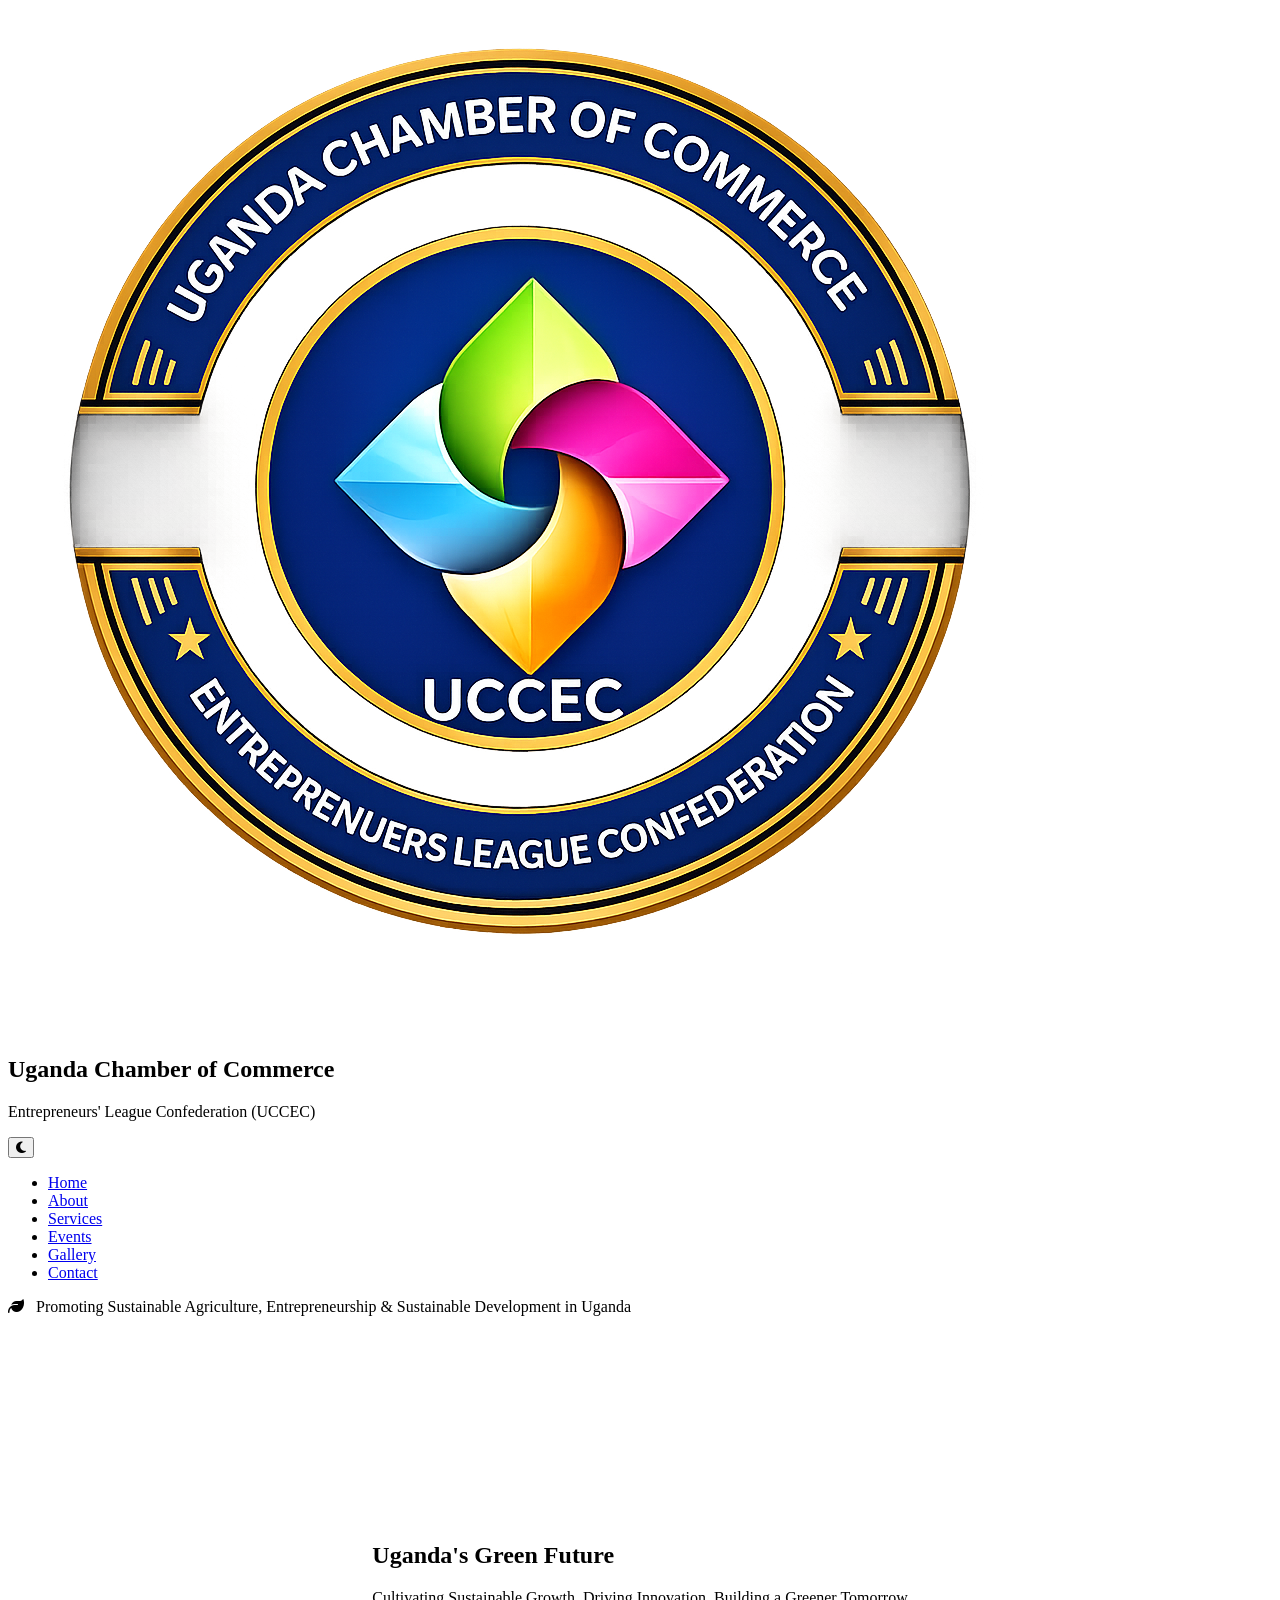
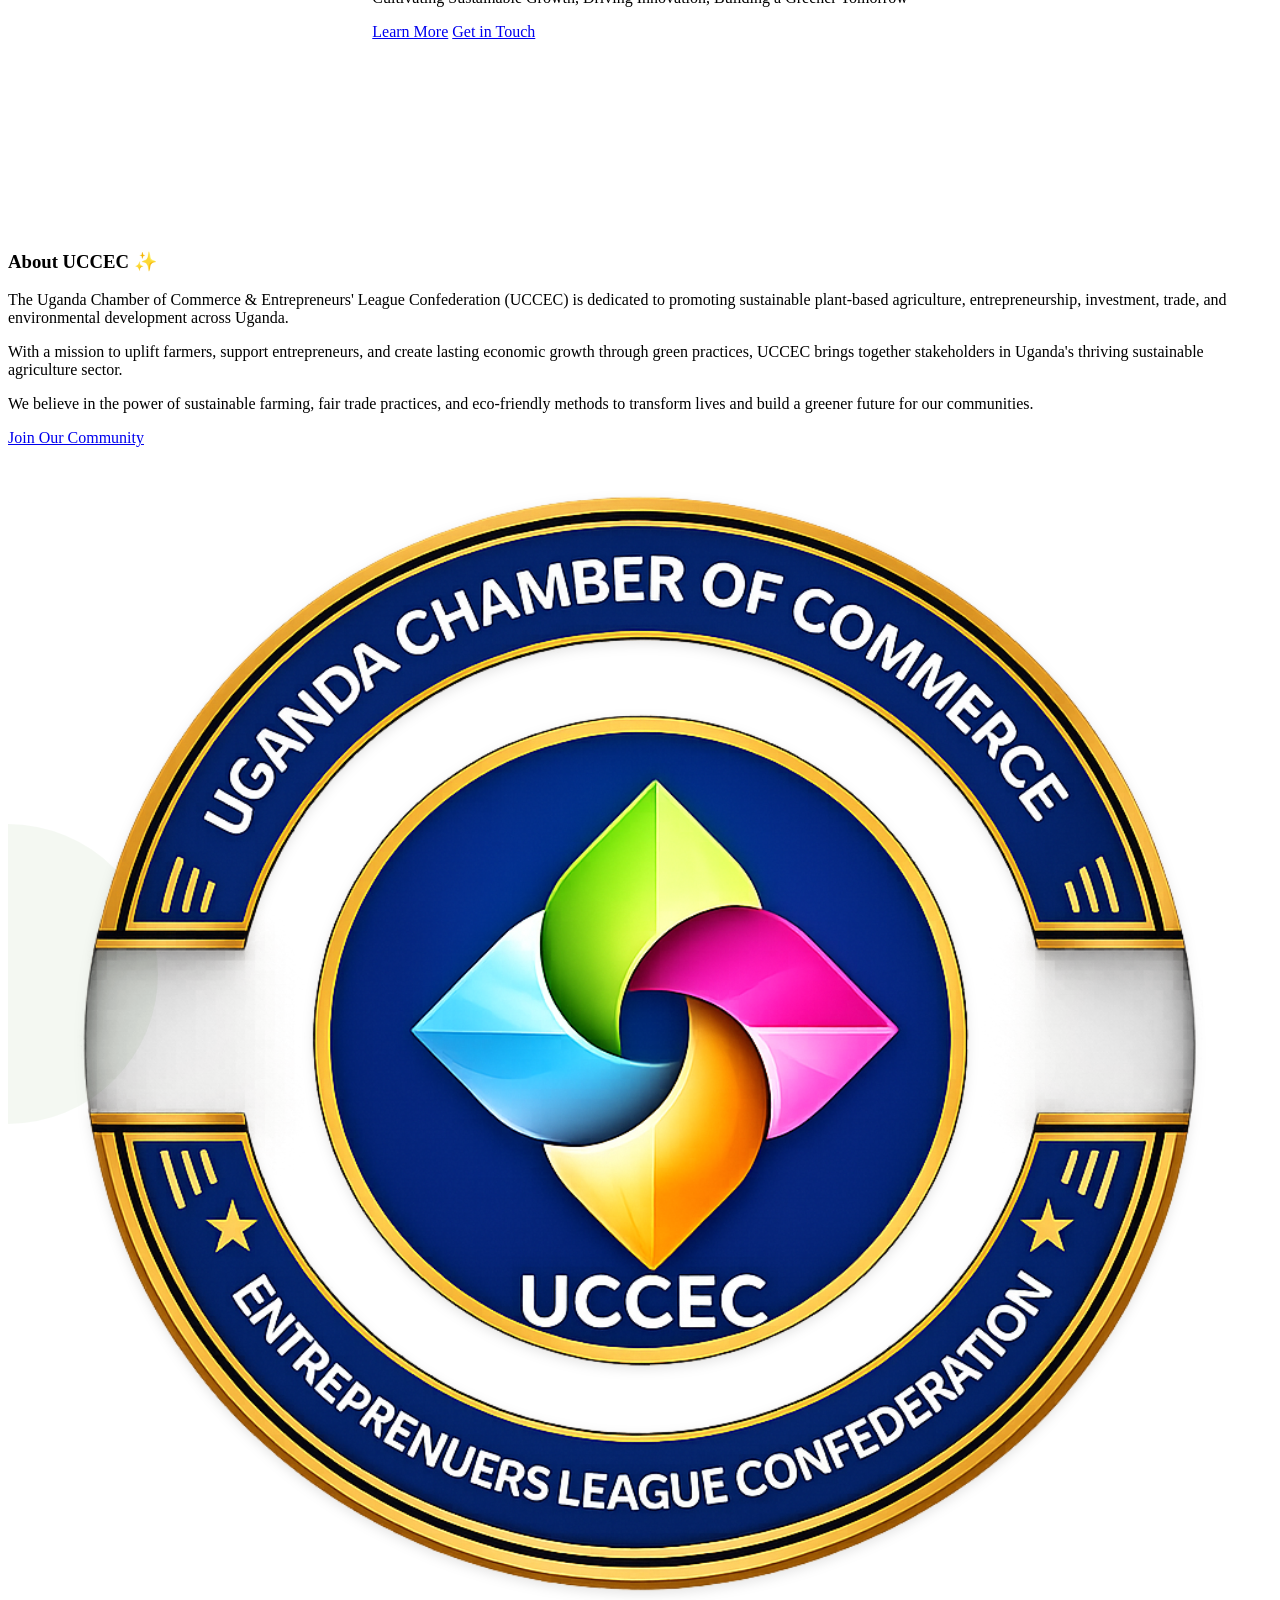
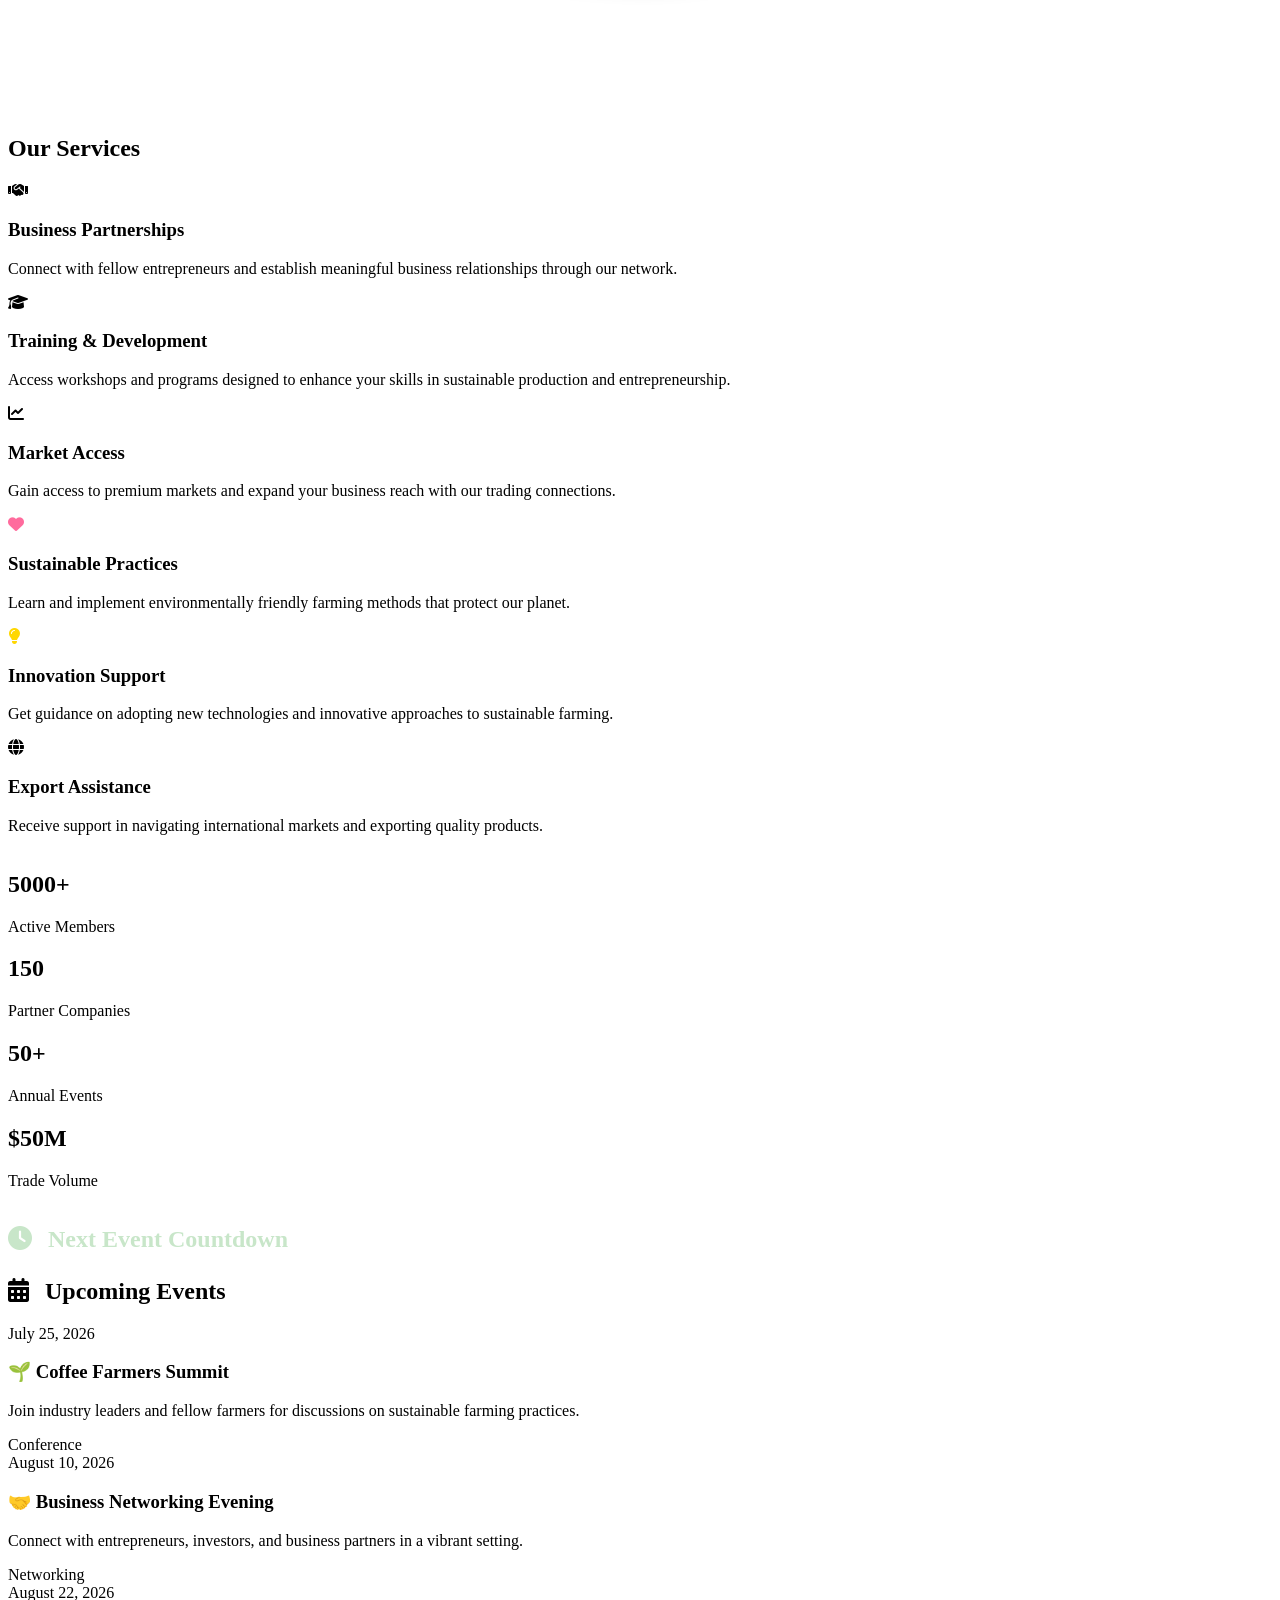
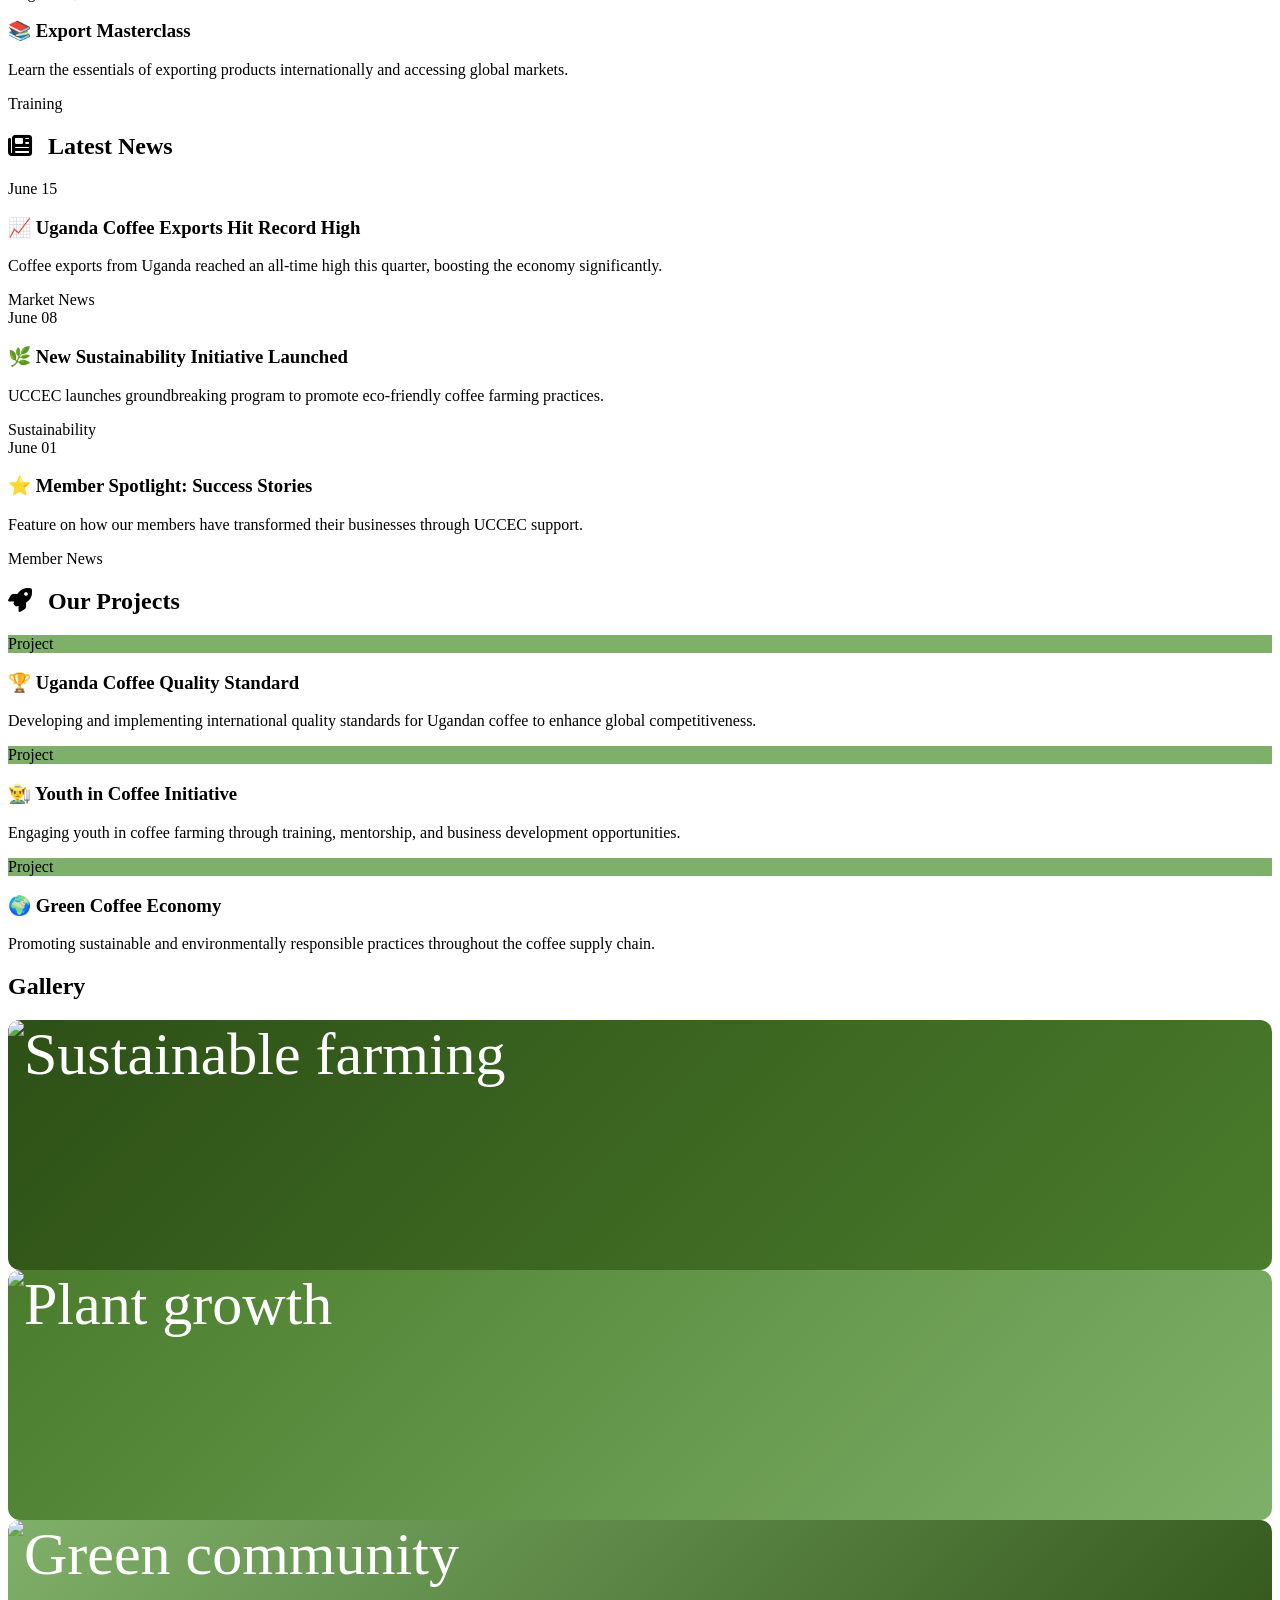
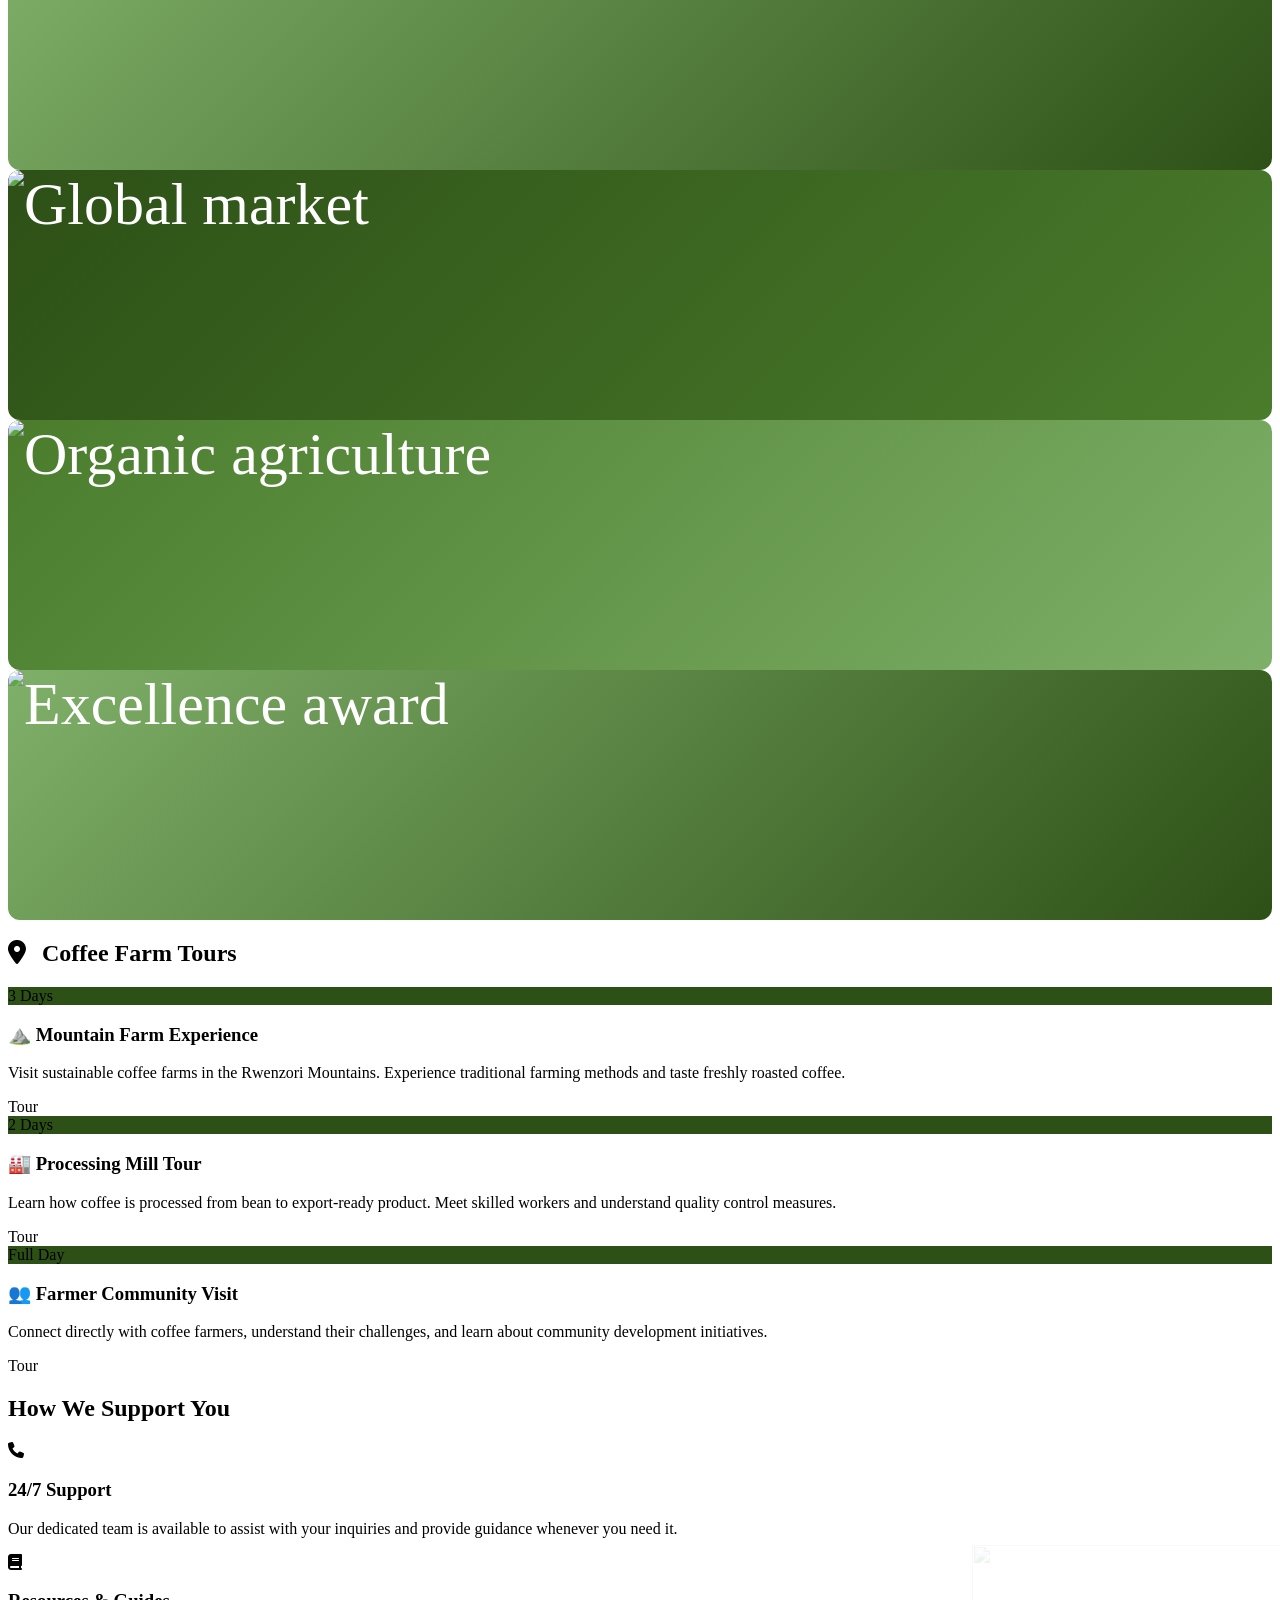
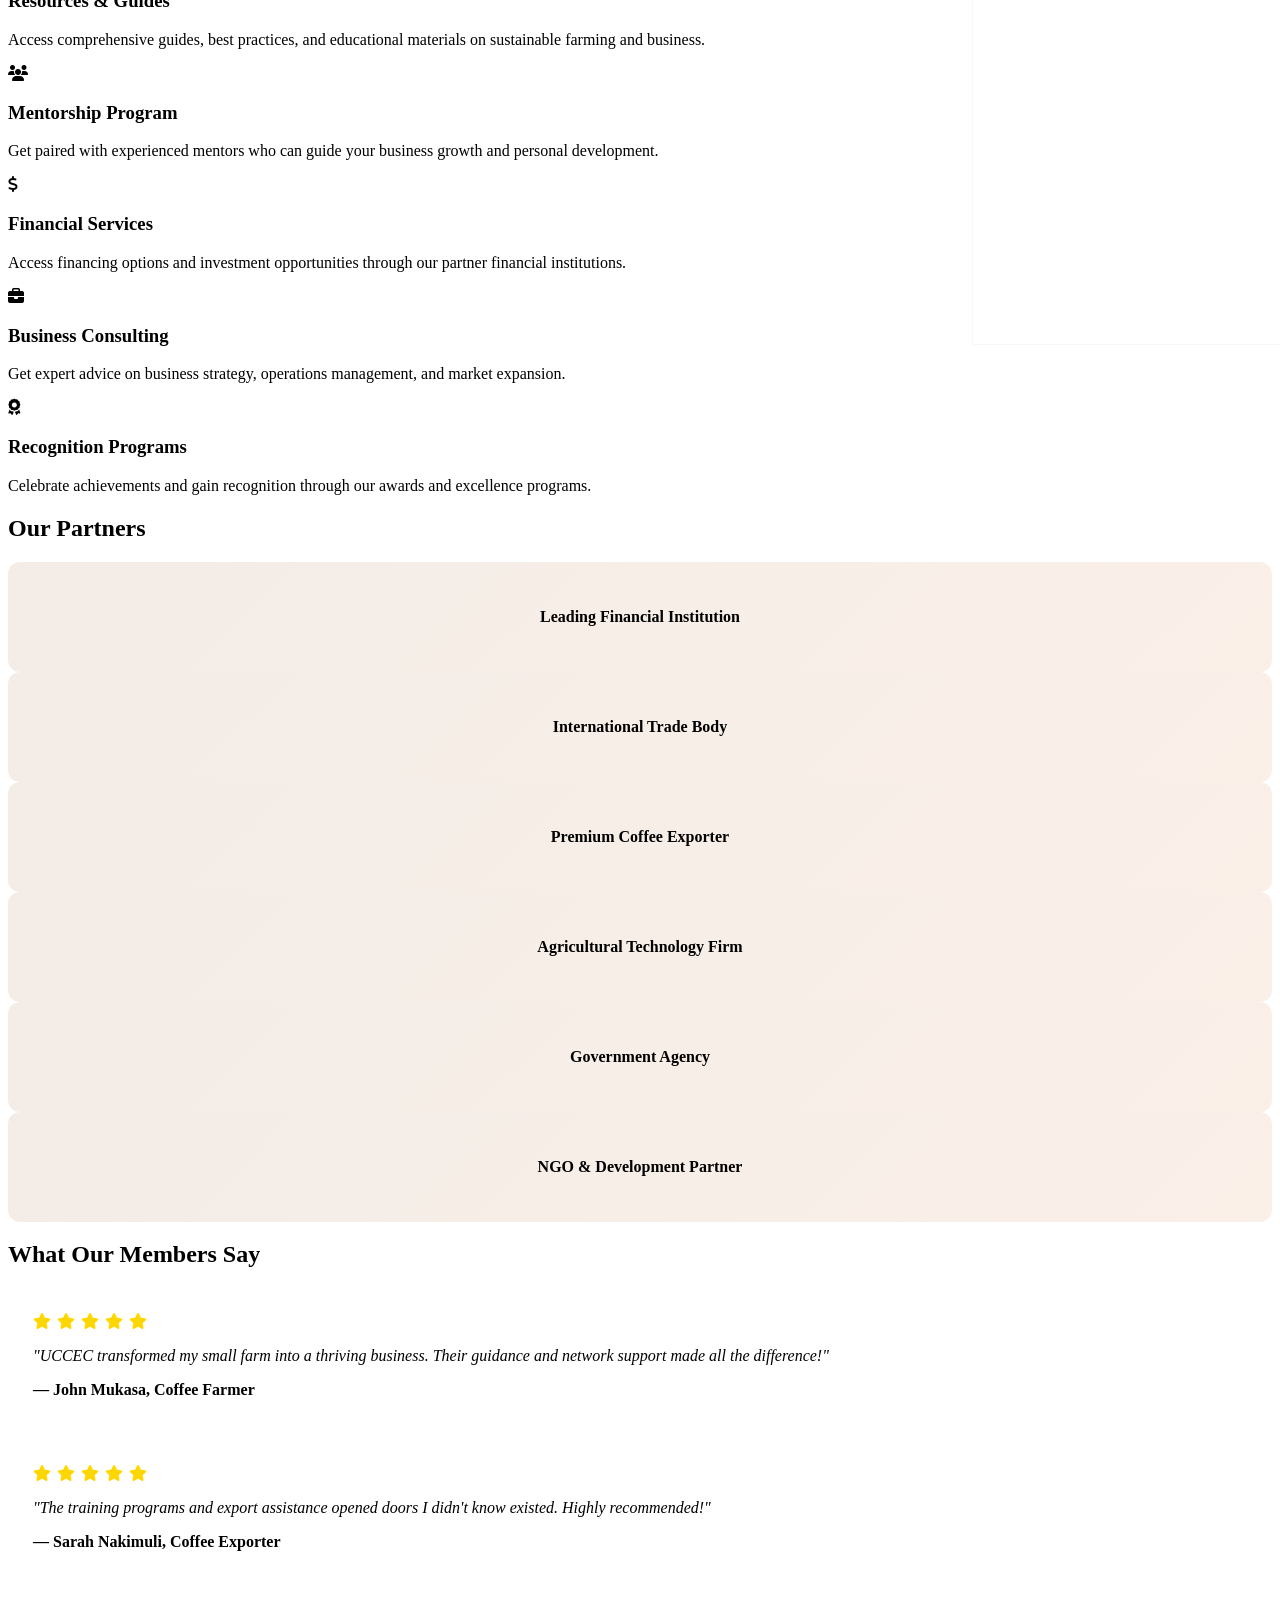
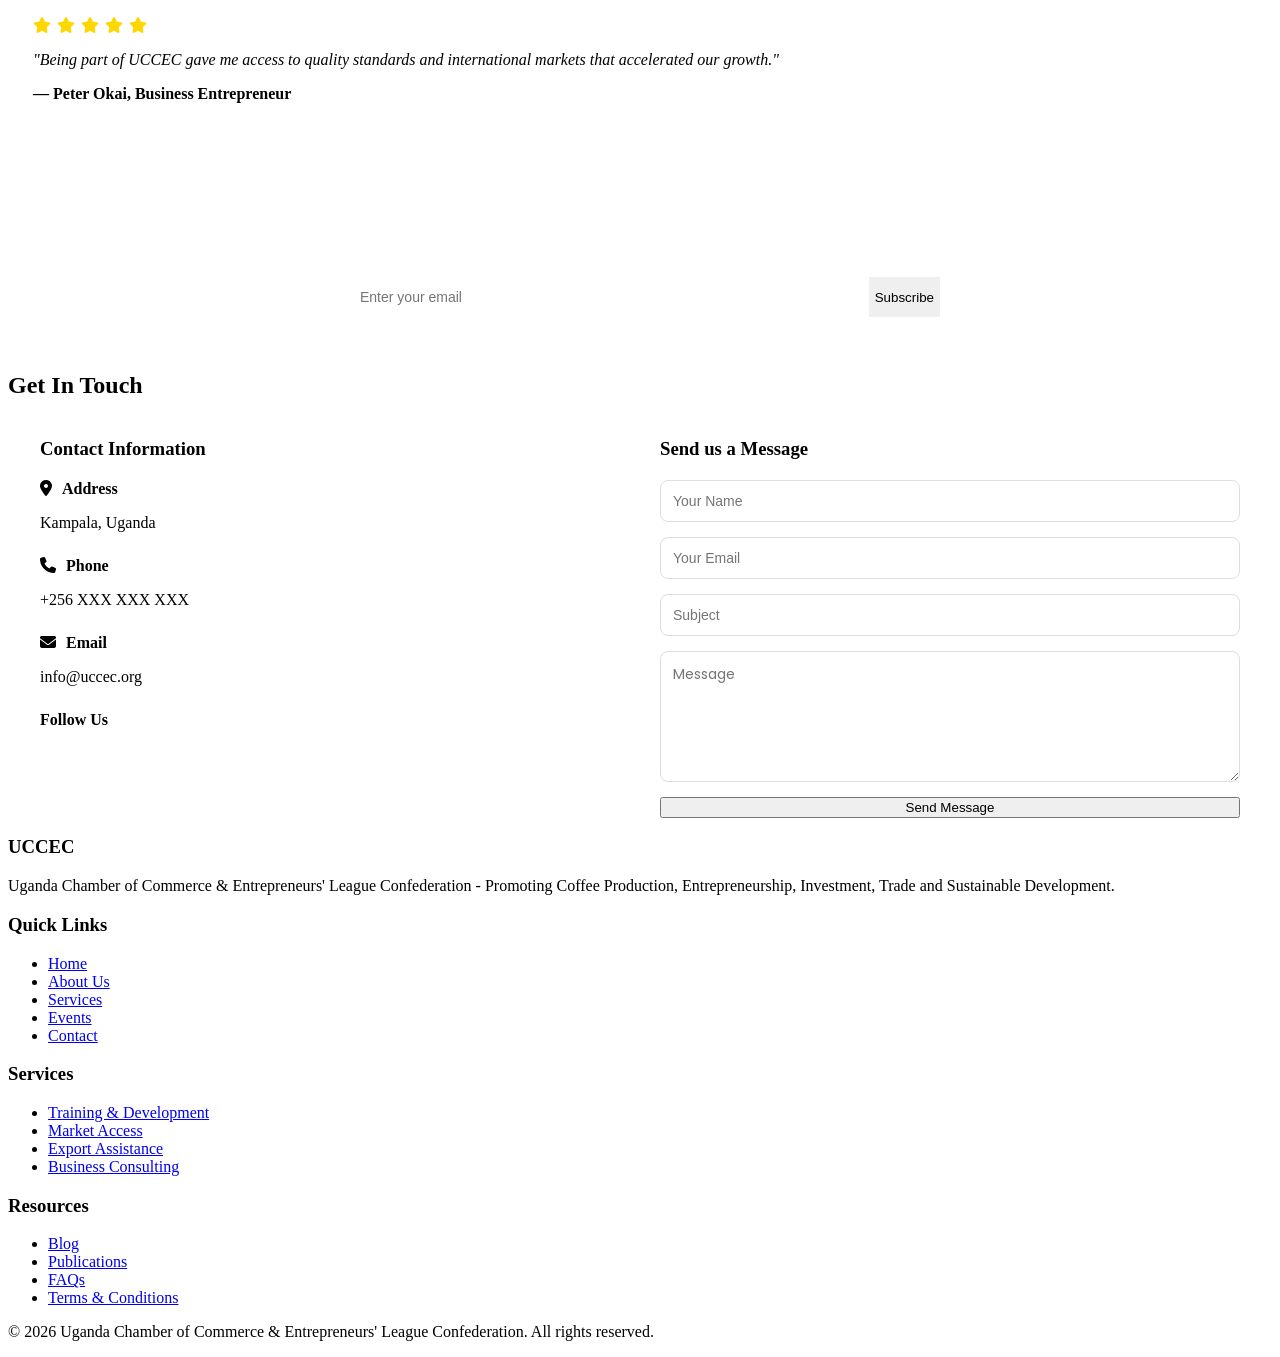
==== index.html @ 6c991ea4 "all" ====
<!DOCTYPE html>
<html lang="en">

<head>

<meta charset="UTF-8">


<title>
Uganda Chamber of Commerce & Entrepreneurs' League Confederation | UCCEC
</title>

<meta name="description"
content="Promoting Coffee Production, Entrepreneurship, Investment, Trade and Sustainable Development in Uganda.">

<meta name="keywords"
content="Coffee, Uganda, UCCEC, Farmers, Investment, Entrepreneurship, Trade">

<meta name="author"
content="UCCEC">

<link rel="icon"
href="logo.png">

<link rel="preconnect"
href="https://fonts.googleapis.com">

<link rel="preconnect"
href="https://fonts.gstatic.com"
crossorigin>

<link href="https://fonts.googleapis.com/css2?family=Poppins:wght@300;400;500;600;700&family=Playfair+Display:wght@600;700;800&display=swap"
rel="stylesheet">

<link rel="stylesheet"
href="https://cdnjs.cloudflare.com/ajax/libs/font-awesome/6.7.2/css/all.min.css">

<link rel="stylesheet"
href="https://cdn.jsdelivr.net/npm/swiper@11/swiper-bundle.min.css">

<link rel="stylesheet"
href="css/style.css">

<link rel="stylesheet"
href="css/animations.css">

<link rel="stylesheet"
href="css/responsive.css">

</head>

<body>

<!-- Loader -->
<div id="loader"></div>







<!-- Scroll Progress -->
<div id="scroll-progress"></div>

<!-- Logo Header -->
<header class="logo-header" style="animation: slideDown 0.6s ease;">
  <div class="logo-header-content">
    <img src="logo.png" alt="UCCEC Logo" class="header-logo">
    <div class="logo-text">
      <h2 class="logo-title">Uganda Chamber of Commerce</h2>
      <p class="logo-subtitle">Entrepreneurs' League Confederation (UCCEC)</p>
    </div>
  </div>
  <button class="theme-toggle" id="theme-toggle" title="Toggle Dark Mode">
    <i class="fas fa-moon"></i>
  </button>
</header>

<!-- Navigation -->
<nav class="navbar">
  <ul class="nav-links">
    <li><a href="#hero">Home</a></li>
    <li><a href="#about">About</a></li>
    <li><a href="#services">Services</a></li>
    <li><a href="#events">Events</a></li>
    <li><a href="#gallery">Gallery</a></li>
    <li><a href="#contact">Contact</a></li>
  </ul>
  <div class="menu-toggle">
    <span></span>
    <span></span>
    <span></span>
  </div>
</nav>

<!-- Announcement Bar -->
<div class="announcement-bar" style="animation: slideDown 0.6s ease 0.2s both;">
  <p><i class="fas fa-leaf" style="margin-right: 8px;"></i> Promoting Sustainable Agriculture, Entrepreneurship & Sustainable Development in Uganda</p>
</div>

<!-- Hero Section -->
<section id="hero" style="background-image: url('images/hero-bg.svg'); position: relative; overflow: hidden; min-height: 500px; display: flex; align-items: center; justify-content: center;">
  <div class="hero-content">
    <h1 class="animate-slide-in">Uganda's Green Future</h1>
    <p class="animate-fade" style="animation-delay: 0.2s;">Cultivating Sustainable Growth, Driving Innovation, Building a Greener Tomorrow</p>
    <div class="hero-buttons">
      <a href="#about" class="btn btn-primary animate-fade" style="animation-delay: 0.4s;">Learn More</a>
      <a href="#contact" class="btn btn-secondary animate-fade" style="animation-delay: 0.6s;">Get in Touch</a>
    </div>
  </div>
</section>

<!-- About -->
<section id="about" style="position: relative; overflow: hidden;">
  <!-- Animated background decoration -->
  <div style="position: absolute; left: -200px; top: 50%; transform: translateY(-50%); width: 400px; height: 400px; opacity: 0.08; pointer-events: none;">
    <svg xmlns="http://www.w3.org/2000/svg" viewBox="0 0 400 400" style="width: 100%; height: 100%; animation: floating 10s ease-in-out infinite;">
      <circle cx="200" cy="200" r="150" fill="#7fb069"/>
      <circle cx="200" cy="200" r="120" fill="none" stroke="#7fb069" stroke-width="3"/>
    </svg>
  </div>
  
  <div class="about-container" style="position: relative; z-index: 1;">
    <div class="about-content animate-slide-in">
      <h3>About UCCEC ✨</h3>
      <p>The Uganda Chamber of Commerce & Entrepreneurs' League Confederation (UCCEC) is dedicated to promoting sustainable plant-based agriculture, entrepreneurship, investment, trade, and environmental development across Uganda.</p>
      <p>With a mission to uplift farmers, support entrepreneurs, and create lasting economic growth through green practices, UCCEC brings together stakeholders in Uganda's thriving sustainable agriculture sector.</p>
      <p>We believe in the power of sustainable farming, fair trade practices, and eco-friendly methods to transform lives and build a greener future for our communities.</p>
      <a href="#contact" class="btn btn-primary" style="margin-top: 20px; animation: floating 3s ease-in-out infinite;">Join Our Community</a>
    </div>
    <div class="about-image" style="animation: floating 3.5s ease-in-out infinite;">
      <img src="logo.png" alt="Green plant" style="width: 100%; height: 100%; object-fit: contain; filter: drop-shadow(0 4px 6px rgba(0,0,0,0.1));">
    </div>
  </div>
</section>

<!-- Services -->
<section id="services">
  <h2 class="section-title">Our Services</h2>
  <div class="services-grid">
    <div class="service-card hover-lift animate-slide-in">
      <div class="service-icon" style="animation: floating 3s ease-in-out infinite;"><i class="fas fa-handshake"></i></div>
      <h3>Business Partnerships</h3>
      <p>Connect with fellow entrepreneurs and establish meaningful business relationships through our network.</p>
    </div>
    <div class="service-card hover-lift animate-slide-in" style="animation-delay: 0.1s;">
      <div class="service-icon" style="animation: floating 3s ease-in-out infinite; animation-delay: 0.5s;"><i class="fas fa-graduation-cap"></i></div>
      <h3>Training & Development</h3>
      <p>Access workshops and programs designed to enhance your skills in sustainable production and entrepreneurship.</p>
    </div>
    <div class="service-card hover-lift animate-slide-in" style="animation-delay: 0.2s;">
      <div class="service-icon" style="animation: floating 3s ease-in-out infinite; animation-delay: 1s;"><i class="fas fa-chart-line"></i></div>
      <h3>Market Access</h3>
      <p>Gain access to premium markets and expand your business reach with our trading connections.</p>
    </div>
    <div class="service-card hover-lift animate-slide-in" style="animation-delay: 0.3s;">
      <div class="service-icon" style="animation: floating 3s ease-in-out infinite; animation-delay: 1.5s;"><i class="fas fa-heart" style="color: #ff6b9d;"></i></div>
      <h3>Sustainable Practices</h3>
      <p>Learn and implement environmentally friendly farming methods that protect our planet.</p>
    </div>
    <div class="service-card hover-lift animate-slide-in" style="animation-delay: 0.4s;">
      <div class="service-icon" style="animation: floating 3s ease-in-out infinite; animation-delay: 2s;"><i class="fas fa-lightbulb" style="color: #FFD700;"></i></div>
      <h3>Innovation Support</h3>
      <p>Get guidance on adopting new technologies and innovative approaches to sustainable farming.</p>
    </div>
    <div class="service-card hover-lift animate-slide-in" style="animation-delay: 0.5s;">
      <div class="service-icon" style="animation: floating 3s ease-in-out infinite; animation-delay: 2.5s;"><i class="fas fa-globe"></i></div>
      <h3>Export Assistance</h3>
      <p>Receive support in navigating international markets and exporting quality products.</p>
    </div>
  </div>
</section>

<!-- Statistics -->
<section id="statistics" style="position: relative; overflow: hidden;">
  <!-- Animated background shapes -->
  <div style="position: absolute; top: 0; left: 0; width: 100%; height: 100%; opacity: 0.1; pointer-events: none;">
    <div style="position: absolute; width: 300px; height: 300px; background: radial-gradient(circle, #ffffff, transparent); border-radius: 50%; top: -100px; left: -100px; animation: floating 8s ease-in-out infinite;"></div>
    <div style="position: absolute; width: 400px; height: 400px; background: radial-gradient(circle, #ffffff, transparent); border-radius: 50%; bottom: -150px; right: -150px; animation: floating 10s ease-in-out infinite; animation-delay: 2s;"></div>
  </div>
  
  <div class="stats-grid" style="position: relative; z-index: 1;">
    <div class="stat-item" style="animation: scaleUp 0.8s ease; animation-delay: 0s;">
      <h2 style="animation: heartbeat 1.2s ease-in-out infinite;">5000+</h2>
      <p>Active Members</p>
    </div>
    <div class="stat-item" style="animation: scaleUp 0.8s ease; animation-delay: 0.1s;">
      <h2 style="animation: heartbeat 1.2s ease-in-out infinite; animation-delay: 0.2s;">150</h2>
      <p>Partner Companies</p>
    </div>
    <div class="stat-item" style="animation: scaleUp 0.8s ease; animation-delay: 0.2s;">
      <h2 style="animation: heartbeat 1.2s ease-in-out infinite; animation-delay: 0.4s;">50+</h2>
      <p>Annual Events</p>
    </div>
    <div class="stat-item" style="animation: scaleUp 0.8s ease; animation-delay: 0.3s;">
      <h2 style="animation: heartbeat 1.2s ease-in-out infinite; animation-delay: 0.6s;">$50M</h2>
      <p>Trade Volume</p>
    </div>
  </div>
</section>

  
  <div style="position: relative; z-index: 1;">
    <h2 class="section-title" style="color: #c8e6c9; margin-bottom: 25px;">
      <i class="fas fa-clock" style="margin-right: 10px; animation: rotate-infinite 4s linear infinite;"></i> Next Event Countdown
    </h2>
    <div id="countdown-content"></div>
  </div>
</section>

<!-- Events -->
<section id="events">
  <h2 class="section-title">
    <i class="fas fa-calendar-alt" style="margin-right: 10px; animation: rotate-infinite 4s linear infinite;"></i> Upcoming Events
  </h2>
  <div class="events-grid">
    <div class="event-card animate-slide-in" style="animation-delay: 0s;">
      <div class="event-date" style="animation: swing 2s ease-in-out infinite;">July 25, 2026</div>
      <div class="event-content">
        <h3>🌱 Coffee Farmers Summit</h3>
        <p>Join industry leaders and fellow farmers for discussions on sustainable farming practices.</p>
        <span class="event-tag">Conference</span>
      </div>
    </div>
    <div class="event-card animate-slide-in" style="animation-delay: 0.1s;">
      <div class="event-date" style="animation: swing 2s ease-in-out infinite; animation-delay: 0.5s;">August 10, 2026</div>
      <div class="event-content">
        <h3>🤝 Business Networking Evening</h3>
        <p>Connect with entrepreneurs, investors, and business partners in a vibrant setting.</p>
        <span class="event-tag">Networking</span>
      </div>
    </div>
    <div class="event-card animate-slide-in" style="animation-delay: 0.2s;">
      <div class="event-date" style="animation: swing 2s ease-in-out infinite; animation-delay: 1s;">August 22, 2026</div>
      <div class="event-content">
        <h3>📚 Export Masterclass</h3>
        <p>Learn the essentials of exporting products internationally and accessing global markets.</p>
        <span class="event-tag">Training</span>
      </div>
    </div>
  </div>
</section>

<!-- News -->
<section id="news">
  <h2 class="section-title">
    <i class="fas fa-newspaper" style="margin-right: 10px; animation: rotate-infinite 4s linear infinite;"></i> Latest News
  </h2>
  <div class="events-grid">
    <div class="event-card animate-slide-in" style="animation-delay: 0s;">
      <div class="event-date" style="animation: swing 2s ease-in-out infinite;">June 15</div>
      <div class="event-content">
        <h3>📈 Uganda Coffee Exports Hit Record High</h3>
        <p>Coffee exports from Uganda reached an all-time high this quarter, boosting the economy significantly.</p>
        <span class="event-tag">Market News</span>
      </div>
    </div>
    <div class="event-card animate-slide-in" style="animation-delay: 0.1s;">
      <div class="event-date" style="animation: swing 2s ease-in-out infinite; animation-delay: 0.5s;">June 08</div>
      <div class="event-content">
        <h3>🌿 New Sustainability Initiative Launched</h3>
        <p>UCCEC launches groundbreaking program to promote eco-friendly coffee farming practices.</p>
        <span class="event-tag">Sustainability</span>
      </div>
    </div>
    <div class="event-card animate-slide-in" style="animation-delay: 0.2s;">
      <div class="event-date" style="animation: swing 2s ease-in-out infinite; animation-delay: 1s;">June 01</div>
      <div class="event-content">
        <h3>⭐ Member Spotlight: Success Stories</h3>
        <p>Feature on how our members have transformed their businesses through UCCEC support.</p>
        <span class="event-tag">Member News</span>
      </div>
    </div>
  </div>
</section>

<!-- Projects -->
<section id="projects">
  <h2 class="section-title">
    <i class="fas fa-rocket" style="margin-right: 10px; animation: floating 3s ease-in-out infinite;"></i> Our Projects
  </h2>
  <div class="events-grid">
    <div class="event-card hover-lift animate-slide-in" style="animation-delay: 0s;">
      <div class="event-date" style="background-color: #7fb069; animation: swing 2s ease-in-out infinite;">Project</div>
      <div class="event-content">
        <h3>🏆 Uganda Coffee Quality Standard</h3>
        <p>Developing and implementing international quality standards for Ugandan coffee to enhance global competitiveness.</p>
      </div>
    </div>
    <div class="event-card hover-lift animate-slide-in" style="animation-delay: 0.1s;">
      <div class="event-date" style="background-color: #7fb069; animation: swing 2s ease-in-out infinite; animation-delay: 0.5s;">Project</div>
      <div class="event-content">
        <h3>👨‍🌾 Youth in Coffee Initiative</h3>
        <p>Engaging youth in coffee farming through training, mentorship, and business development opportunities.</p>
      </div>
    </div>
    <div class="event-card hover-lift animate-slide-in" style="animation-delay: 0.2s;">
      <div class="event-date" style="background-color: #7fb069; animation: swing 2s ease-in-out infinite; animation-delay: 1s;">Project</div>
      <div class="event-content">
        <h3>🌍 Green Coffee Economy</h3>
        <p>Promoting sustainable and environmentally responsible practices throughout the coffee supply chain.</p>
      </div>
    </div>
  </div>
</section>

<!-- Gallery -->
<section id="gallery">
  <h2 class="section-title">Gallery</h2>
  <div class="services-grid" style="grid-template-columns: repeat(auto-fit, minmax(250px, 1fr));">
    <div class="gallery-item hover-scale" style="background: linear-gradient(135deg, #2d5016, #4a7c2c); height: 250px; border-radius: 12px; display: flex; align-items: center; justify-content: center; color: white; font-size: 60px; cursor: pointer; overflow: hidden;">
      <img src="images/gallery-1.svg" alt="Sustainable farming" style="width: 100%; height: 100%; object-fit: cover;">
    </div>
    <div class="gallery-item hover-scale" style="background: linear-gradient(135deg, #4a7c2c, #7fb069); height: 250px; border-radius: 12px; display: flex; align-items: center; justify-content: center; color: white; font-size: 60px; cursor: pointer; overflow: hidden;">
      <img src="images/gallery-2.svg" alt="Plant growth" style="width: 100%; height: 100%; object-fit: cover;">
    </div>
    <div class="gallery-item hover-scale" style="background: linear-gradient(135deg, #7fb069, #2d5016); height: 250px; border-radius: 12px; display: flex; align-items: center; justify-content: center; color: white; font-size: 60px; cursor: pointer; overflow: hidden;">
      <img src="images/gallery-3.svg" alt="Green community" style="width: 100%; height: 100%; object-fit: cover;">
    </div>
    <div class="gallery-item hover-scale" style="background: linear-gradient(135deg, #2d5016, #4a7c2c); height: 250px; border-radius: 12px; display: flex; align-items: center; justify-content: center; color: white; font-size: 60px; cursor: pointer; overflow: hidden;">
      <img src="images/gallery-4.svg" alt="Global market" style="width: 100%; height: 100%; object-fit: cover;">
    </div>
    <div class="gallery-item hover-scale" style="background: linear-gradient(135deg, #4a7c2c, #7fb069); height: 250px; border-radius: 12px; display: flex; align-items: center; justify-content: center; color: white; font-size: 60px; cursor: pointer; overflow: hidden;">
      <img src="images/gallery-5.svg" alt="Organic agriculture" style="width: 100%; height: 100%; object-fit: cover;">
    </div>
    <div class="gallery-item hover-scale" style="background: linear-gradient(135deg, #7fb069, #2d5016); height: 250px; border-radius: 12px; display: flex; align-items: center; justify-content: center; color: white; font-size: 60px; cursor: pointer; overflow: hidden;">
      <img src="images/gallery-6.svg" alt="Excellence award" style="width: 100%; height: 100%; object-fit: cover;">
    </div>
  </div>
</section>

<!-- Coffee Tours -->
<section id="tours">
  <h2 class="section-title">
    <i class="fas fa-map-marker-alt" style="margin-right: 10px; animation: bounce 1.5s ease-in-out infinite;"></i> Coffee Farm Tours
  </h2>
  <div class="events-grid">
    <div class="event-card animate-slide-in" style="animation-delay: 0s;">
      <div class="event-date" style="background-color: #2d5016; animation: swing 2s ease-in-out infinite;">3 Days</div>
      <div class="event-content">
        <h3>⛰️ Mountain Farm Experience</h3>
        <p>Visit sustainable coffee farms in the Rwenzori Mountains. Experience traditional farming methods and taste freshly roasted coffee.</p>
        <span class="event-tag">Tour</span>
      </div>
    </div>
    <div class="event-card animate-slide-in" style="animation-delay: 0.1s;">
      <div class="event-date" style="background-color: #2d5016; animation: swing 2s ease-in-out infinite; animation-delay: 0.5s;">2 Days</div>
      <div class="event-content">
        <h3>🏭 Processing Mill Tour</h3>
        <p>Learn how coffee is processed from bean to export-ready product. Meet skilled workers and understand quality control measures.</p>
        <span class="event-tag">Tour</span>
      </div>
    </div>
    <div class="event-card animate-slide-in" style="animation-delay: 0.2s;">
      <div class="event-date" style="background-color: #2d5016; animation: swing 2s ease-in-out infinite; animation-delay: 1s;">Full Day</div>
      <div class="event-content">
        <h3>👥 Farmer Community Visit</h3>
        <p>Connect directly with coffee farmers, understand their challenges, and learn about community development initiatives.</p>
        <span class="event-tag">Tour</span>
      </div>
    </div>
  </div>
</section>

<!-- Support -->
<section id="support" style="position: relative;">
  <div style="position: absolute; right: -100px; top: 50%; transform: translateY(-50%); width: 400px; height: 400px; opacity: 0.1; pointer-events: none;">
    <img src="images/motion-graphic.svg" alt="" style="width: 100%; height: 100%;"/>
  </div>
  
  <div style="position: relative; z-index: 1;">
    <h2 class="section-title">How We Support You</h2>
    <div class="services-grid">
      <div class="service-card hover-lift animate-slide-in">
        <div class="service-icon" style="animation: floating 3s ease-in-out infinite;"><i class="fas fa-phone"></i></div>
        <h3>24/7 Support</h3>
        <p>Our dedicated team is available to assist with your inquiries and provide guidance whenever you need it.</p>
      </div>
      <div class="service-card hover-lift animate-slide-in" style="animation-delay: 0.1s;">
        <div class="service-icon" style="animation: floating 3s ease-in-out infinite; animation-delay: 0.5s;"><i class="fas fa-book"></i></div>
        <h3>Resources & Guides</h3>
        <p>Access comprehensive guides, best practices, and educational materials on sustainable farming and business.</p>
      </div>
      <div class="service-card hover-lift animate-slide-in" style="animation-delay: 0.2s;">
        <div class="service-icon" style="animation: floating 3s ease-in-out infinite; animation-delay: 1s;"><i class="fas fa-users"></i></div>
        <h3>Mentorship Program</h3>
        <p>Get paired with experienced mentors who can guide your business growth and personal development.</p>
      </div>
      <div class="service-card hover-lift animate-slide-in" style="animation-delay: 0.3s;">
        <div class="service-icon" style="animation: floating 3s ease-in-out infinite; animation-delay: 1.5s;"><i class="fas fa-dollar-sign"></i></div>
        <h3>Financial Services</h3>
        <p>Access financing options and investment opportunities through our partner financial institutions.</p>
      </div>
      <div class="service-card hover-lift animate-slide-in" style="animation-delay: 0.4s;">
        <div class="service-icon" style="animation: floating 3s ease-in-out infinite; animation-delay: 2s;"><i class="fas fa-briefcase"></i></div>
        <h3>Business Consulting</h3>
        <p>Get expert advice on business strategy, operations management, and market expansion.</p>
      </div>
      <div class="service-card hover-lift animate-slide-in" style="animation-delay: 0.5s;">
        <div class="service-icon" style="animation: floating 3s ease-in-out infinite; animation-delay: 2.5s;"><i class="fas fa-award"></i></div>
        <h3>Recognition Programs</h3>
        <p>Celebrate achievements and gain recognition through our awards and excellence programs.</p>
      </div>
    </div>
  </div>
</section>

<!-- Partners -->
<section id="partners">
  <h2 class="section-title">Our Partners</h2>
  <div class="services-grid" style="grid-template-columns: repeat(auto-fit, minmax(200px, 1fr));">
    <div style="background: linear-gradient(135deg, rgba(139, 69, 19, 0.1), rgba(210, 105, 30, 0.1)); padding: 30px; border-radius: 12px; display: flex; align-items: center; justify-content: center; text-align: center;">
      <p style="font-weight: 600; color: var(--primary-color);">Leading Financial Institution</p>
    </div>
    <div style="background: linear-gradient(135deg, rgba(139, 69, 19, 0.1), rgba(210, 105, 30, 0.1)); padding: 30px; border-radius: 12px; display: flex; align-items: center; justify-content: center; text-align: center;">
      <p style="font-weight: 600; color: var(--primary-color);">International Trade Body</p>
    </div>
    <div style="background: linear-gradient(135deg, rgba(139, 69, 19, 0.1), rgba(210, 105, 30, 0.1)); padding: 30px; border-radius: 12px; display: flex; align-items: center; justify-content: center; text-align: center;">
      <p style="font-weight: 600; color: var(--primary-color);">Premium Coffee Exporter</p>
    </div>
    <div style="background: linear-gradient(135deg, rgba(139, 69, 19, 0.1), rgba(210, 105, 30, 0.1)); padding: 30px; border-radius: 12px; display: flex; align-items: center; justify-content: center; text-align: center;">
      <p style="font-weight: 600; color: var(--primary-color);">Agricultural Technology Firm</p>
    </div>
    <div style="background: linear-gradient(135deg, rgba(139, 69, 19, 0.1), rgba(210, 105, 30, 0.1)); padding: 30px; border-radius: 12px; display: flex; align-items: center; justify-content: center; text-align: center;">
      <p style="font-weight: 600; color: var(--primary-color);">Government Agency</p>
    </div>
    <div style="background: linear-gradient(135deg, rgba(139, 69, 19, 0.1), rgba(210, 105, 30, 0.1)); padding: 30px; border-radius: 12px; display: flex; align-items: center; justify-content: center; text-align: center;">
      <p style="font-weight: 600; color: var(--primary-color);">NGO & Development Partner</p>
    </div>
  </div>
</section>

<!-- Testimonials -->
<section id="testimonials">
  <h2 class="section-title">What Our Members Say</h2>
  <div class="events-grid">
    <div class="event-card animate-slide-in" style="animation-delay: 0s;">
      <div style="padding: 25px;">
        <div style="margin-bottom: 15px;">
          <i class="fas fa-star" style="color: #FFD700; margin-right: 2px; animation: spin 2s linear infinite;"></i>
          <i class="fas fa-star" style="color: #FFD700; margin-right: 2px; animation: spin 2s linear infinite; animation-delay: 0.2s;"></i>
          <i class="fas fa-star" style="color: #FFD700; margin-right: 2px; animation: spin 2s linear infinite; animation-delay: 0.4s;"></i>
          <i class="fas fa-star" style="color: #FFD700; margin-right: 2px; animation: spin 2s linear infinite; animation-delay: 0.6s;"></i>
          <i class="fas fa-star" style="color: #FFD700; animation: spin 2s linear infinite; animation-delay: 0.8s;"></i>
        </div>
        <p style="margin-bottom: 15px; font-style: italic;">"UCCEC transformed my small farm into a thriving business. Their guidance and network support made all the difference!"</p>
        <p style="font-weight: 600; color: var(--primary-color);">— John Mukasa, Coffee Farmer</p>
      </div>
    </div>
    <div class="event-card animate-slide-in" style="animation-delay: 0.1s;">
      <div style="padding: 25px;">
        <div style="margin-bottom: 15px;">
          <i class="fas fa-star" style="color: #FFD700; margin-right: 2px; animation: spin 2s linear infinite;"></i>
          <i class="fas fa-star" style="color: #FFD700; margin-right: 2px; animation: spin 2s linear infinite; animation-delay: 0.2s;"></i>
          <i class="fas fa-star" style="color: #FFD700; margin-right: 2px; animation: spin 2s linear infinite; animation-delay: 0.4s;"></i>
          <i class="fas fa-star" style="color: #FFD700; margin-right: 2px; animation: spin 2s linear infinite; animation-delay: 0.6s;"></i>
          <i class="fas fa-star" style="color: #FFD700; animation: spin 2s linear infinite; animation-delay: 0.8s;"></i>
        </div>
        <p style="margin-bottom: 15px; font-style: italic;">"The training programs and export assistance opened doors I didn't know existed. Highly recommended!"</p>
        <p style="font-weight: 600; color: var(--primary-color);">— Sarah Nakimuli, Coffee Exporter</p>
      </div>
    </div>
    <div class="event-card animate-slide-in" style="animation-delay: 0.2s;">
      <div style="padding: 25px;">
        <div style="margin-bottom: 15px;">
          <i class="fas fa-star" style="color: #FFD700; margin-right: 2px; animation: spin 2s linear infinite;"></i>
          <i class="fas fa-star" style="color: #FFD700; margin-right: 2px; animation: spin 2s linear infinite; animation-delay: 0.2s;"></i>
          <i class="fas fa-star" style="color: #FFD700; margin-right: 2px; animation: spin 2s linear infinite; animation-delay: 0.4s;"></i>
          <i class="fas fa-star" style="color: #FFD700; margin-right: 2px; animation: spin 2s linear infinite; animation-delay: 0.6s;"></i>
          <i class="fas fa-star" style="color: #FFD700; animation: spin 2s linear infinite; animation-delay: 0.8s;"></i>
        </div>
        <p style="margin-bottom: 15px; font-style: italic;">"Being part of UCCEC gave me access to quality standards and international markets that accelerated our growth."</p>
        <p style="font-weight: 600; color: var(--primary-color);">— Peter Okai, Business Entrepreneur</p>
      </div>
    </div>
  </div>
</section>

<!-- Newsletter -->
<section id="newsletter" style="background: linear-gradient(135deg, var(--primary-color), var(--secondary-color)); color: white; text-align: center;">
  <div style="max-width: 600px; margin: 0 auto;">
    <h2 class="section-title" style="color: white;">Stay Updated</h2>
    <p style="margin-bottom: 30px; font-size: 16px;">Subscribe to our newsletter for the latest news, events, and opportunities in the coffee industry.</p>
    <form style="display: flex; gap: 10px; margin-bottom: 20px;">
      <input type="email" placeholder="Enter your email" required style="flex: 1; padding: 12px 20px; border: none; border-radius: 8px; font-size: 14px;">
      <button type="submit" class="btn btn-primary" style="border: none;">Subscribe</button>
    </form>
    <p style="font-size: 12px; opacity: 0.9;">We respect your privacy. Unsubscribe at any time.</p>
  </div>
</section>

<!-- Contact -->
<section id="contact">
  <h2 class="section-title">Get In Touch</h2>
  <div style="display: grid; grid-template-columns: 1fr 1fr; gap: 40px; max-width: 1200px; margin: 0 auto;">
    <div>
      <h3 style="color: var(--primary-color); margin-bottom: 20px;">Contact Information</h3>
      <div style="margin-bottom: 25px;">
        <p style="font-weight: 600; margin-bottom: 5px;"><i class="fas fa-map-marker-alt" style="color: var(--secondary-color); margin-right: 10px;"></i>Address</p>
        <p style="color: var(--text-light);">Kampala, Uganda</p>
      </div>
      <div style="margin-bottom: 25px;">
        <p style="font-weight: 600; margin-bottom: 5px;"><i class="fas fa-phone" style="color: var(--secondary-color); margin-right: 10px;"></i>Phone</p>
        <p style="color: var(--text-light);">+256 XXX XXX XXX</p>
      </div>
      <div style="margin-bottom: 25px;">
        <p style="font-weight: 600; margin-bottom: 5px;"><i class="fas fa-envelope" style="color: var(--secondary-color); margin-right: 10px;"></i>Email</p>
        <p style="color: var(--text-light);">info@uccec.org</p>
      </div>
      <div>
        <p style="font-weight: 600; margin-bottom: 15px;">Follow Us</p>
        <div style="display: flex; gap: 15px;">
          <a href="#" style="display: inline-flex; align-items: center; justify-content: center; width: 40px; height: 40px; background-color: var(--secondary-color); color: white; border-radius: 50%; text-decoration: none;"><i class="fab fa-facebook"></i></a>
          <a href="#" style="display: inline-flex; align-items: center; justify-content: center; width: 40px; height: 40px; background-color: var(--secondary-color); color: white; border-radius: 50%; text-decoration: none;"><i class="fab fa-twitter"></i></a>
          <a href="#" style="display: inline-flex; align-items: center; justify-content: center; width: 40px; height: 40px; background-color: var(--secondary-color); color: white; border-radius: 50%; text-decoration: none;"><i class="fab fa-linkedin"></i></a>
          <a href="#" style="display: inline-flex; align-items: center; justify-content: center; width: 40px; height: 40px; background-color: var(--secondary-color); color: white; border-radius: 50%; text-decoration: none;"><i class="fab fa-instagram"></i></a>
        </div>
      </div>
    </div>
    <div>
      <h3 style="color: var(--primary-color); margin-bottom: 20px;">Send us a Message</h3>
      <form style="display: flex; flex-direction: column; gap: 15px;">
        <input type="text" placeholder="Your Name" required style="padding: 12px; border: 1px solid #ddd; border-radius: 8px; font-size: 14px;">
        <input type="email" placeholder="Your Email" required style="padding: 12px; border: 1px solid #ddd; border-radius: 8px; font-size: 14px;">
        <input type="text" placeholder="Subject" required style="padding: 12px; border: 1px solid #ddd; border-radius: 8px; font-size: 14px;">
        <textarea placeholder="Message" rows="5" required style="padding: 12px; border: 1px solid #ddd; border-radius: 8px; font-size: 14px; font-family: Poppins, sans-serif;"></textarea>
        <button type="submit" class="btn btn-primary">Send Message</button>
      </form>
    </div>
  </div>
</section>

<!-- Footer -->
<footer>
  <div class="footer-content">
    <div class="footer-section">
      <h3>UCCEC</h3>
      <p>Uganda Chamber of Commerce & Entrepreneurs' League Confederation - Promoting Coffee Production, Entrepreneurship, Investment, Trade and Sustainable Development.</p>
    </div>
    <div class="footer-section">
      <h3>Quick Links</h3>
      <ul>
        <li><a href="#hero">Home</a></li>
        <li><a href="#about">About Us</a></li>
        <li><a href="#services">Services</a></li>
        <li><a href="#events">Events</a></li>
        <li><a href="#contact">Contact</a></li>
      </ul>
    </div>
    <div class="footer-section">
      <h3>Services</h3>
      <ul>
        <li><a href="#services">Training & Development</a></li>
        <li><a href="#services">Market Access</a></li>
        <li><a href="#services">Export Assistance</a></li>
        <li><a href="#services">Business Consulting</a></li>
      </ul>
    </div>
    <div class="footer-section">
      <h3>Resources</h3>
      <ul>
        <li><a href="#">Blog</a></li>
        <li><a href="#">Publications</a></li>
        <li><a href="#">FAQs</a></li>
        <li><a href="#">Terms & Conditions</a></li>
      </ul>
    </div>
  </div>
  <div class="footer-bottom">
    <p>&copy; 2026 Uganda Chamber of Commerce & Entrepreneurs' League Confederation. All rights reserved.</p>
  </div>
</footer>

<script src="https://cdn.jsdelivr.net/npm/swiper@11/swiper-bundle.min.js"></script>

<script src="js/main.js"></script>

<script src="js/slider.js"></script>

<script src="js/countdown.js"></script>

<script src="js/gallery.js"></script>

<script src="js/animations.js"></script>

</body>

</html>
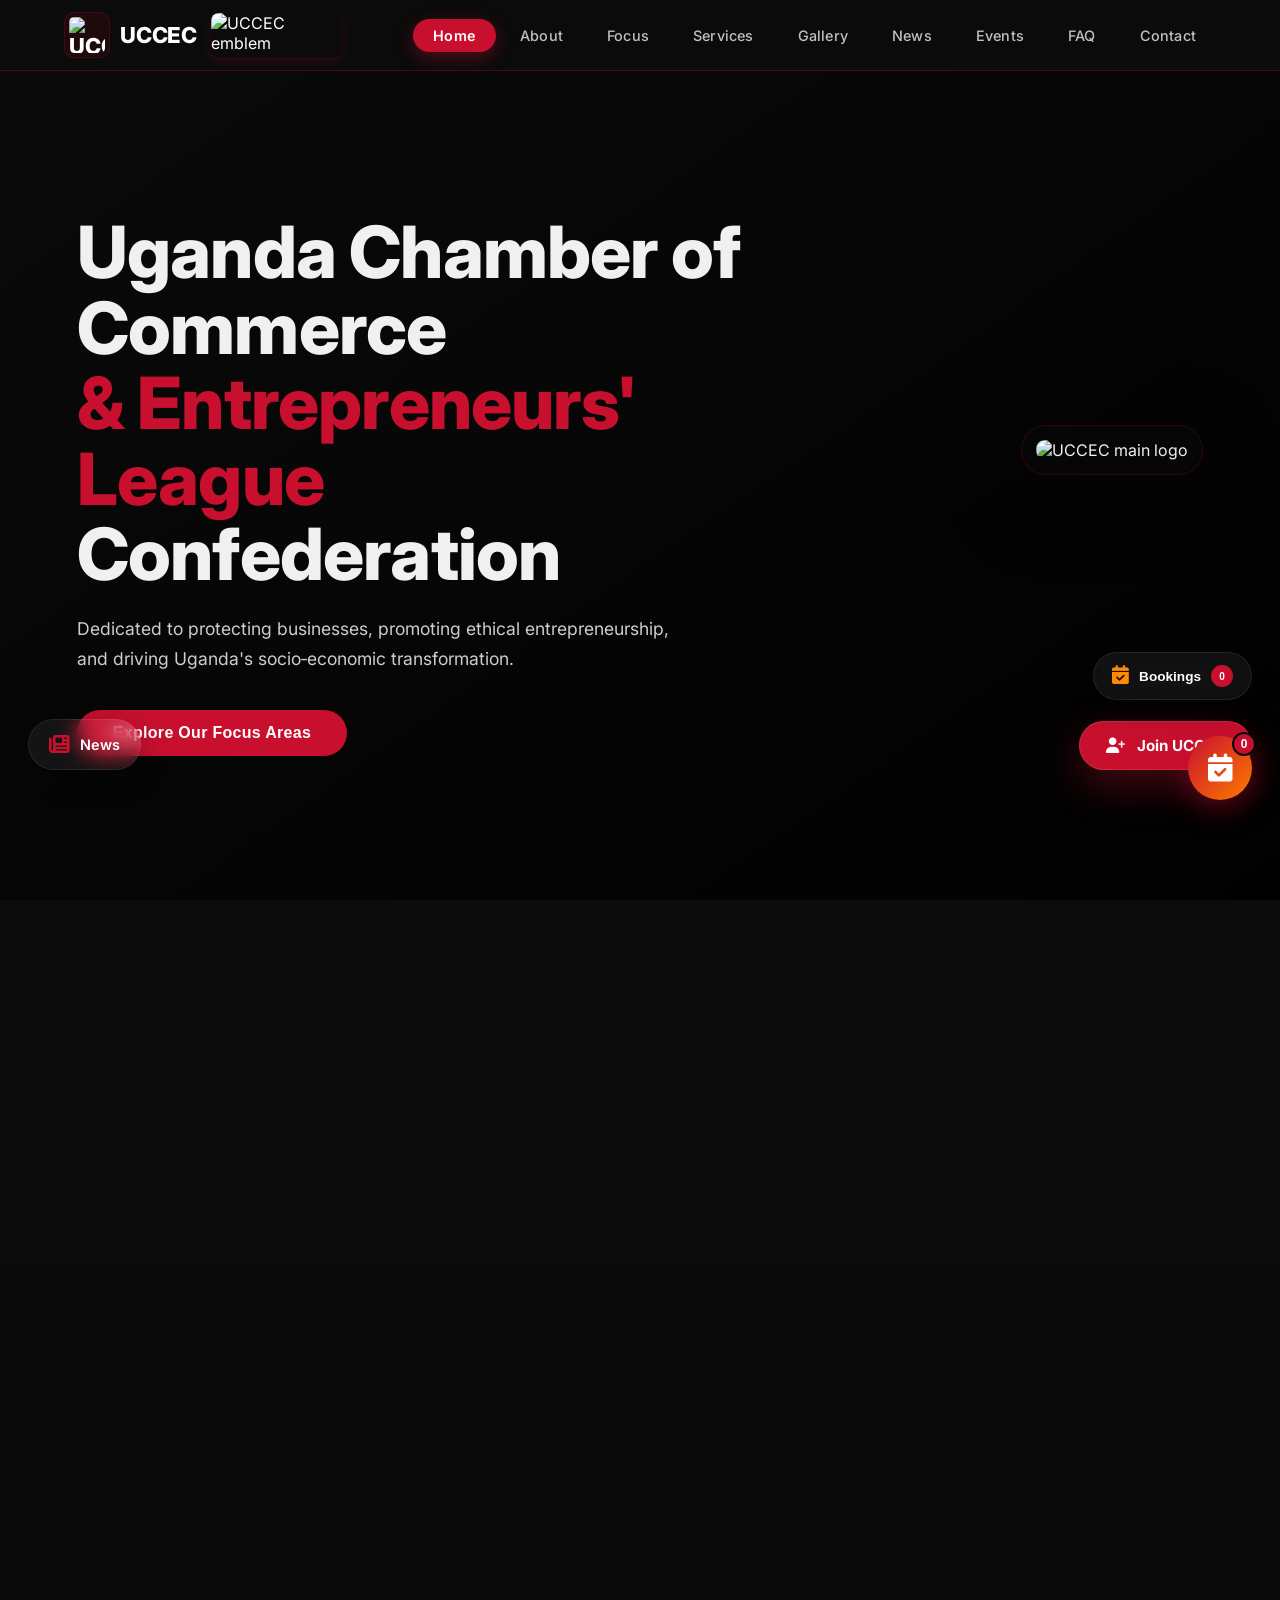
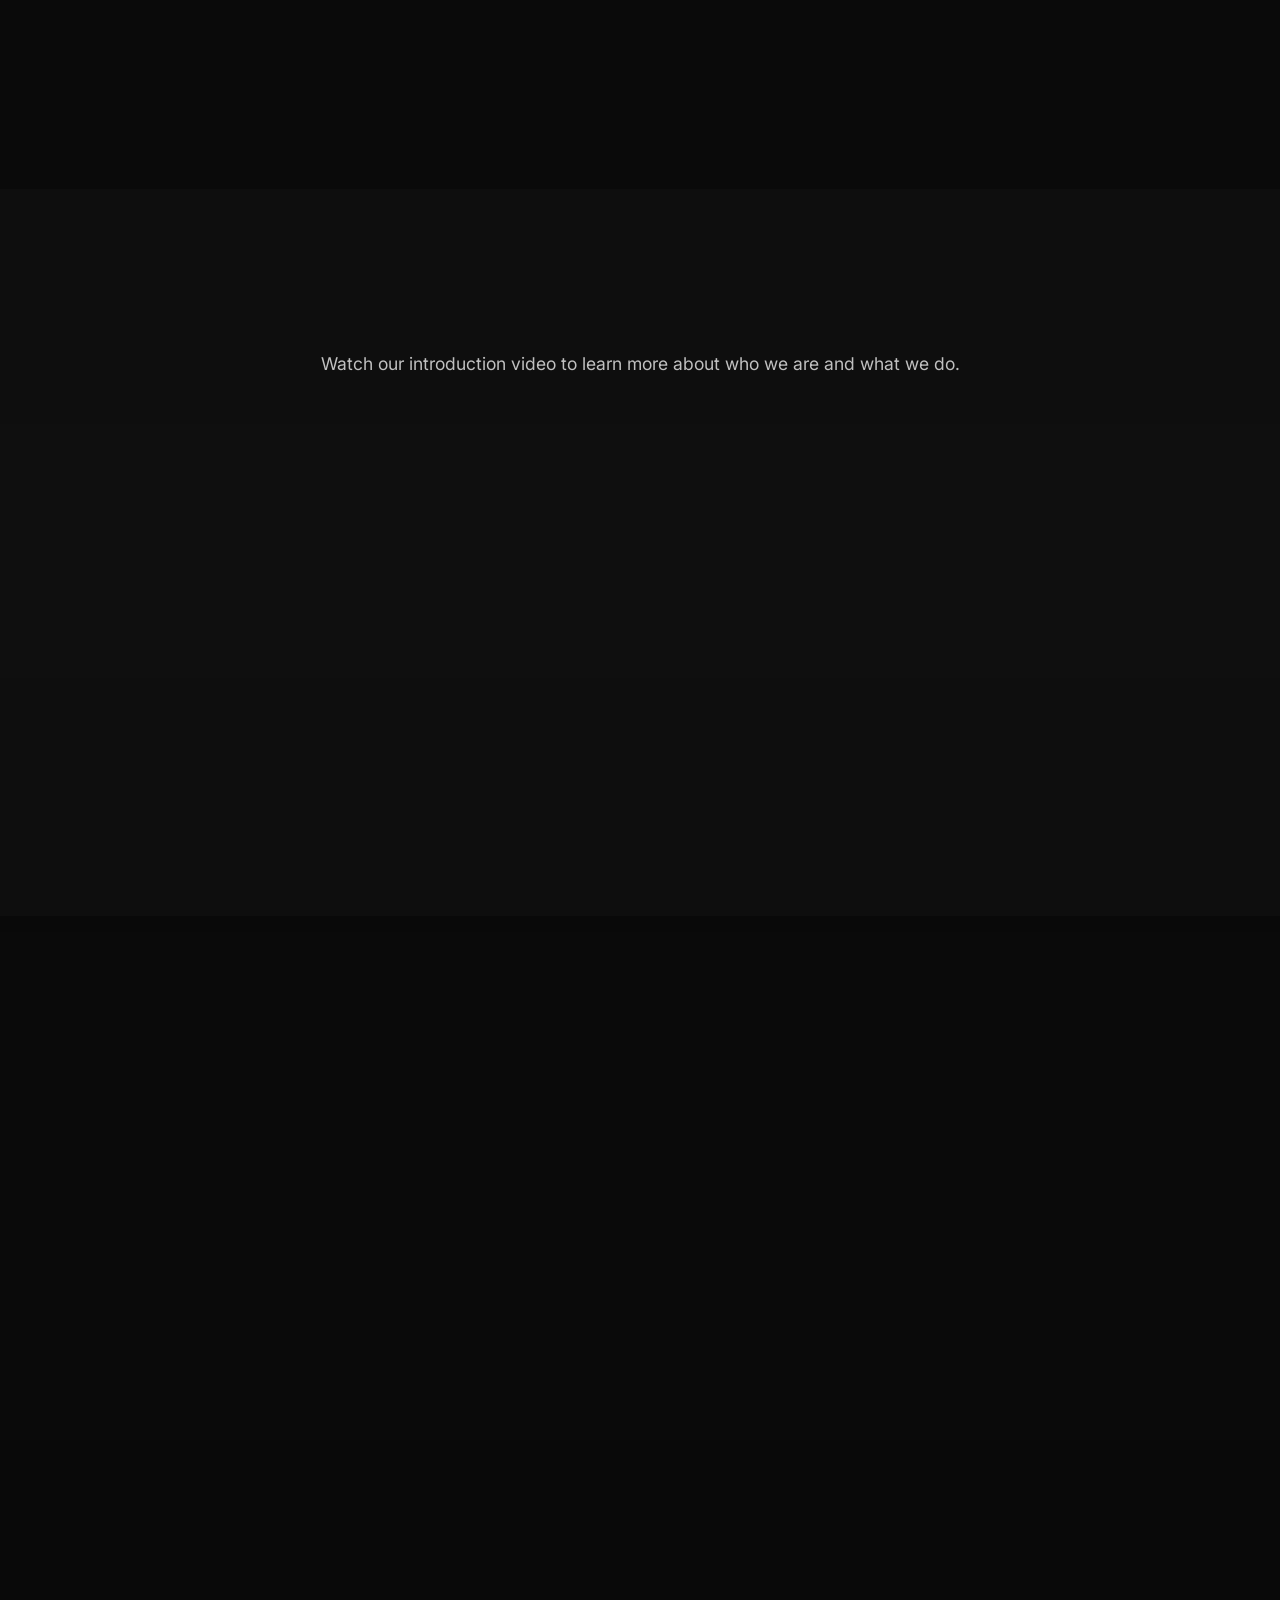
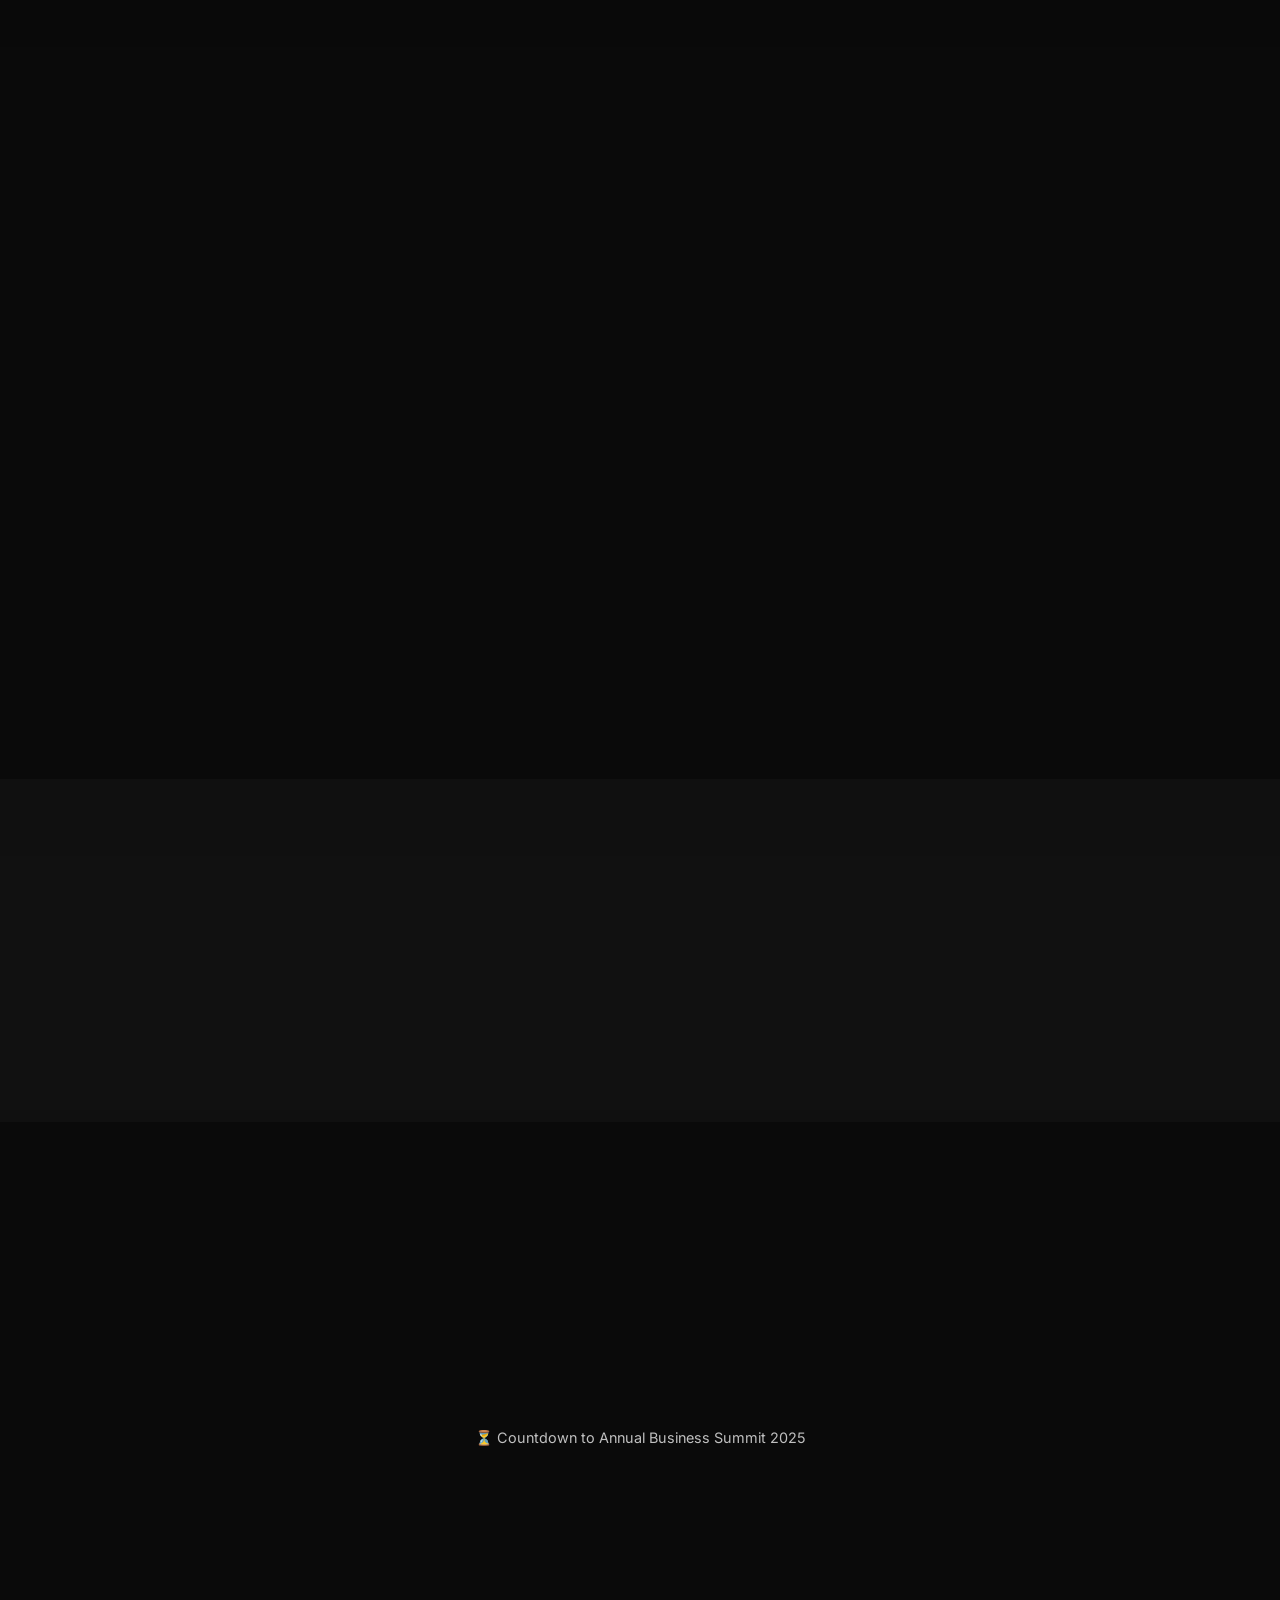
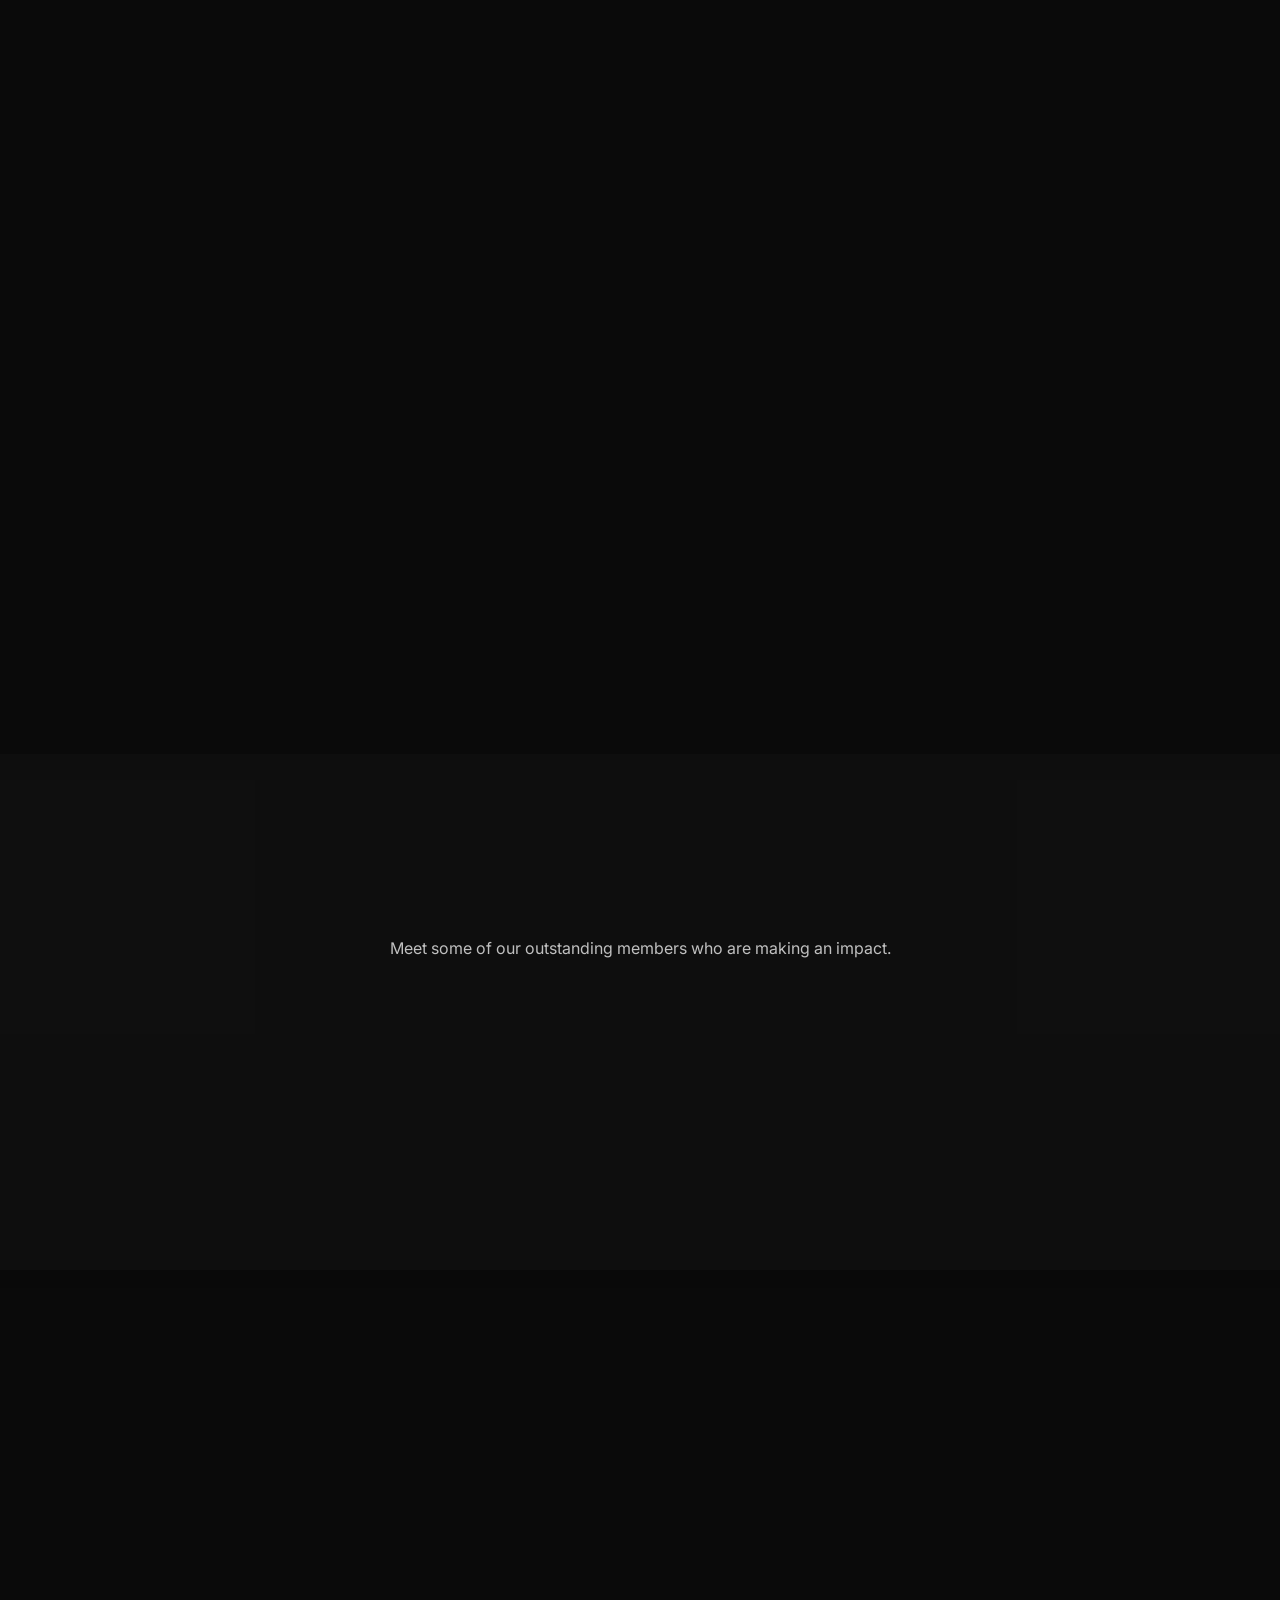
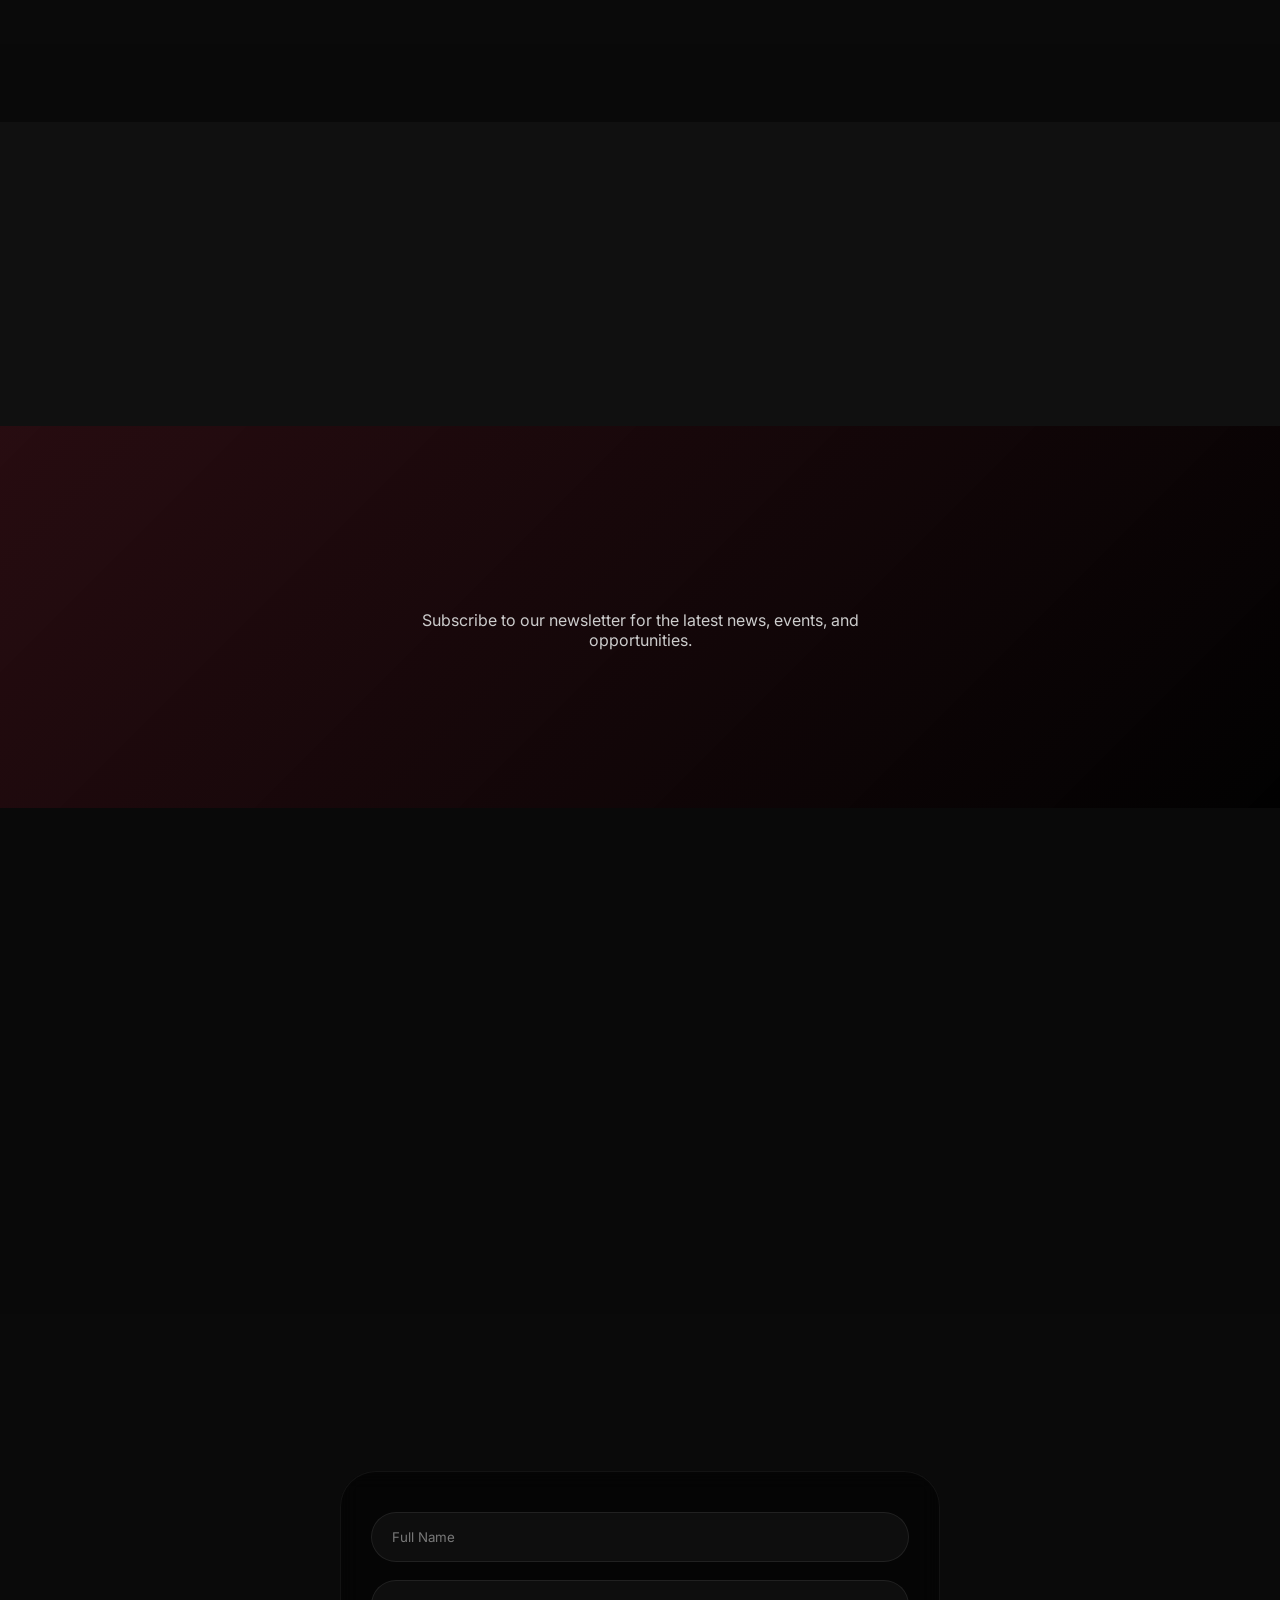
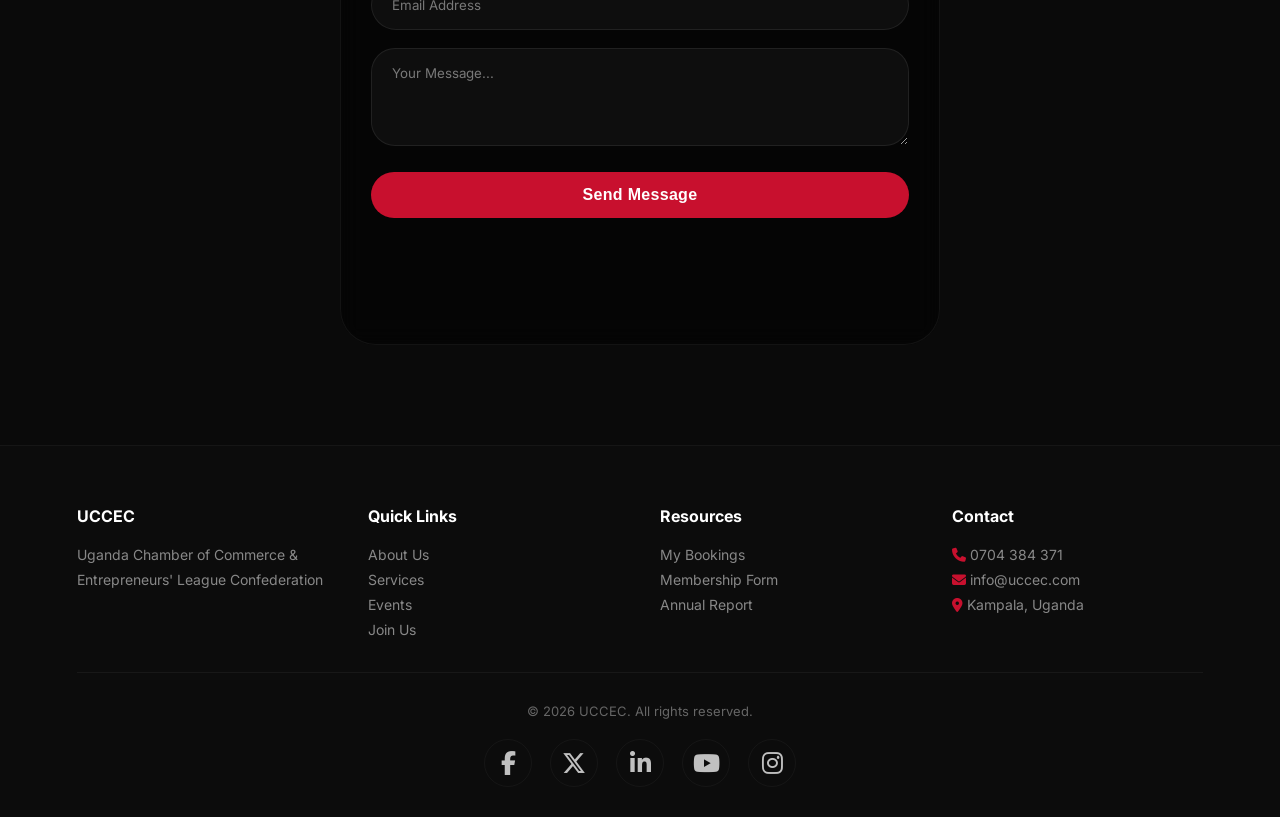
==== commit 05931723: "Update index.html alll" ====
--- a/index.html
+++ b/index.html
@@ -1,589 +1,2231 @@
 <!DOCTYPE html>
 <html lang="en">
-
 <head>
-
-<meta charset="UTF-8">
-
-
-<title>
-Uganda Chamber of Commerce & Entrepreneurs' League Confederation | UCCEC
-</title>
-
-<meta name="description"
-content="Promoting Coffee Production, Entrepreneurship, Investment, Trade and Sustainable Development in Uganda.">
-
-<meta name="keywords"
-content="Coffee, Uganda, UCCEC, Farmers, Investment, Entrepreneurship, Trade">
-
-<meta name="author"
-content="UCCEC">
-
-<link rel="icon"
-href="logo.png">
-
-<link rel="preconnect"
-href="https://fonts.googleapis.com">
-
-<link rel="preconnect"
-href="https://fonts.gstatic.com"
-crossorigin>
-
-<link href="https://fonts.googleapis.com/css2?family=Poppins:wght@300;400;500;600;700&family=Playfair+Display:wght@600;700;800&display=swap"
-rel="stylesheet">
-
-<link rel="stylesheet"
-href="https://cdnjs.cloudflare.com/ajax/libs/font-awesome/6.7.2/css/all.min.css">
-
-<link rel="stylesheet"
-href="https://cdn.jsdelivr.net/npm/swiper@11/swiper-bundle.min.css">
-
-<link rel="stylesheet"
-href="css/style.css">
-
-<link rel="stylesheet"
-href="css/animations.css">
-
-<link rel="stylesheet"
-href="css/responsive.css">
-
+  <meta charset="UTF-8">
+  <meta name="viewport" content="width=device-width, initial-scale=1.0, maximum-scale=1.5">
+  <title>UCCEC · Uganda Chamber of Commerce & Entrepreneurs' League Confederation</title>
+
+  <link href="https://fonts.googleapis.com/css2?family=Inter:opsz,wght@14..32,300;14..32,400;14..32,500;14..32,600;14..32,700;14..32,800&display=swap" rel="stylesheet">
+  <link rel="stylesheet" href="https://cdnjs.cloudflare.com/ajax/libs/font-awesome/6.7.1/css/all.min.css">
+  <script src="https://cdnjs.cloudflare.com/ajax/libs/gsap/3.12.5/gsap.min.js"></script>
+  <script src="https://cdnjs.cloudflare.com/ajax/libs/gsap/3.12.5/ScrollTrigger.min.js"></script>
+
+  <style>
+    /* ——— Red, Black & White ——— */
+    :root {
+      --primary: #1A1A1A;
+      --primary-light: #2A2A2A;
+      --accent: #C8102E;
+      --accent-hover: #E01A3A;
+      --bg-deep: #0C0C0C;
+      --card-bg: rgba(0, 0, 0, 0.55);
+      --border-subtle: rgba(200, 16, 46, 0.3);
+      --text-light: #F0F0F0;
+      --text-muted: #C0C0C0;
+      --white: #FFFFFF;
+    }
+
+    * { margin:0; padding:0; box-sizing:border-box; }
+    body {
+      font-family: 'Inter', sans-serif;
+      color: var(--text-light);
+      overflow-x: hidden;
+      background: var(--bg-deep);
+      -webkit-font-smoothing: antialiased;
+    }
+
+    /* ——— NAVBAR ——— */
+    header {
+      position: fixed;
+      top: 0; left: 0; right: 0;
+      padding: 12px 5%;
+      display: flex;
+      align-items: center;
+      justify-content: space-between;
+      background: rgba(12, 12, 12, 0.92);
+      backdrop-filter: blur(20px);
+      z-index: 1000;
+      border-bottom: 1px solid var(--border-subtle);
+      transition: 0.2s;
+    }
+
+    .logo-container {
+      display: flex;
+      align-items: center;
+      gap: 14px;
+      flex-shrink: 0;
+    }
+
+    .logo-link {
+      display: flex;
+      align-items: center;
+      gap: 10px;
+      font-size: 22px;
+      font-weight: 800;
+      text-decoration: none;
+      color: var(--white);
+      letter-spacing: -0.2px;
+    }
+
+    .nav-logo {
+      width: 46px;
+      height: 46px;
+      object-fit: contain;
+      border-radius: 10px;
+      background: rgba(200, 16, 46, 0.10);
+      padding: 4px;
+      transition: 0.3s;
+      border: 1px solid rgba(200, 16, 46, 0.2);
+    }
+
+    .header-image {
+      height: 44px;
+      max-width: 130px;
+      object-fit: contain;
+      border-radius: 8px;
+      box-shadow: 0 4px 12px rgba(200, 16, 46, 0.15);
+      display: block;
+      transition: 0.3s;
+      filter: brightness(1.1);
+    }
+
+    nav.desktop-nav {
+      display: flex;
+      gap: 4px;
+      flex-wrap: wrap;
+      justify-content: flex-end;
+    }
+
+    nav.desktop-nav a {
+      padding: 8px 20px;
+      color: var(--text-muted);
+      text-decoration: none;
+      font-weight: 500;
+      font-size: 0.9rem;
+      border-radius: 40px;
+      transition: all 0.25s ease;
+      white-space: nowrap;
+      letter-spacing: 0.2px;
+    }
+
+    nav.desktop-nav a:hover {
+      color: var(--white);
+      background: rgba(200, 16, 46, 0.12);
+    }
+    nav.desktop-nav a.active {
+      background: var(--accent);
+      color: var(--white);
+      box-shadow: 0 6px 18px rgba(200, 16, 46, 0.35);
+      font-weight: 600;
+    }
+
+    .hamburger {
+      font-size: 26px;
+      cursor: pointer;
+      display: none;
+      color: var(--text-light);
+      margin-left: 12px;
+      padding: 0 6px;
+    }
+
+    /* ——— MOBILE MENU ——— */
+    .mobile-menu {
+      position: fixed;
+      top: 0; right: -100%;
+      width: 76%;
+      max-width: 340px;
+      height: 100vh;
+      background: #141414;
+      padding: 100px 30px 40px;
+      transition: 0.4s cubic-bezier(0.2, 0.9, 0.3, 1);
+      z-index: 1100;
+      border-left: 1px solid var(--border-subtle);
+      overflow-y: auto;
+    }
+    .mobile-menu.active { right: 0; }
+    .close-btn {
+      position: absolute;
+      top: 24px; right: 28px;
+      font-size: 32px;
+      cursor: pointer;
+      color: var(--accent);
+      transition: 0.2s;
+      opacity: 0.7;
+    }
+    .close-btn:hover { opacity: 1; transform: rotate(90deg); }
+    .mobile-menu a {
+      display: block;
+      padding: 16px 0;
+      border-bottom: 1px solid rgba(255,255,255,0.04);
+      color: var(--text-muted);
+      text-decoration: none;
+      font-weight: 500;
+      font-size: 1.05rem;
+      transition: 0.2s;
+    }
+    .mobile-menu a:hover { color: var(--accent); padding-left: 8px; }
+
+    /* ——— HERO ——— */
+    .hero {
+      min-height: 100vh;
+      background: linear-gradient(145deg, rgba(10, 10, 10, 0.80), rgba(0, 0, 0, 0.90)),
+                  url('https://images.unsplash.com/photo-1522071820081-009f0129c71c?w=1600&q=80') center/cover no-repeat;
+      background-attachment: fixed;
+      display: flex;
+      align-items: center;
+      padding: 150px 6% 80px;
+      position: relative;
+      overflow: hidden;
+    }
+
+    .hero-content {
+      flex: 1;
+      max-width: 720px;
+      z-index: 2;
+      position: relative;
+    }
+
+    .hero h1 {
+      font-size: clamp(38px, 7.2vw, 72px);
+      line-height: 1.05;
+      font-weight: 800;
+      letter-spacing: -0.8px;
+    }
+    .hero h1 span { color: var(--accent); }
+
+    .hero-img {
+      position: absolute;
+      right: 6%;
+      top: 50%;
+      transform: translateY(-50%);
+      z-index: 1;
+      pointer-events: none;
+    }
+
+    #hero-logo {
+      width: 340px;
+      max-width: 78vw;
+      height: auto;
+      filter: drop-shadow(0 20px 40px rgba(0,0,0,0.6));
+      border-radius: 24px;
+      background: rgba(10, 10, 10, 0.4);
+      padding: 14px;
+      backdrop-filter: blur(6px);
+      border: 1px solid rgba(200, 16, 46, 0.2);
+    }
+
+    /* ——— SECTIONS ——— */
+    section { 
+      padding: 100px 6%; 
+      position: relative;
+      background-size: cover;
+      background-position: center;
+      background-attachment: fixed;
+    }
+
+    .section-overlay {
+      position: absolute;
+      top: 0; left: 0; right: 0; bottom: 0;
+      background: rgba(10, 10, 10, 0.80);
+      z-index: 0;
+    }
+
+    .section-content {
+      position: relative;
+      z-index: 2;
+    }
+
+    .title {
+      font-size: clamp(30px, 4.6vw, 44px);
+      text-align: center;
+      margin-bottom: 50px;
+      color: var(--white);
+      font-weight: 700;
+      letter-spacing: -0.3px;
+      text-shadow: 0 4px 20px rgba(0,0,0,0.7);
+    }
+
+    .grid {
+      display: grid;
+      grid-template-columns: repeat(auto-fit, minmax(260px, 1fr));
+      gap: 30px;
+    }
+
+    .card {
+      background: var(--card-bg);
+      backdrop-filter: blur(10px);
+      border: 1px solid rgba(255,255,255,0.06);
+      border-radius: 28px;
+      padding: 30px 26px;
+      transition: all 0.35s ease;
+      box-shadow: 0 8px 20px rgba(0,0,0,0.4);
+    }
+    .card:hover {
+      transform: translateY(-8px);
+      border-color: var(--accent);
+      box-shadow: 0 18px 40px rgba(200, 16, 46, 0.15);
+      background: rgba(0, 0, 0, 0.7);
+    }
+    .card i { color: var(--accent); font-size: 2.2rem; margin-bottom: 6px; }
+    .card h3 { font-size: 1.3rem; font-weight: 600; margin: 14px 0 8px; color: var(--white); }
+    .card p { color: var(--text-muted); line-height: 1.6; font-size: 0.95rem; }
+
+    .btn {
+      padding: 14px 36px;
+      border-radius: 50px;
+      font-weight: 600;
+      cursor: pointer;
+      transition: all 0.3s;
+      border: none;
+      display: inline-block;
+      font-size: 1rem;
+      letter-spacing: 0.3px;
+      text-decoration: none;
+      text-align: center;
+    }
+    .btn-primary {
+      background: var(--accent);
+      color: var(--white);
+    }
+    .btn-primary:hover {
+      background: var(--accent-hover);
+      transform: translateY(-3px);
+      box-shadow: 0 12px 28px rgba(200, 16, 46, 0.3);
+    }
+    .btn-outline {
+      background: transparent;
+      color: var(--white);
+      border: 2px solid var(--accent);
+    }
+    .btn-outline:hover {
+      background: var(--accent);
+      color: var(--white);
+      transform: translateY(-3px);
+      box-shadow: 0 12px 28px rgba(200, 16, 46, 0.2);
+    }
+
+    /* ===== FLOATING ICONS ===== */
+    .visit-news-btn {
+      position: fixed;
+      left: 28px;
+      bottom: 130px;
+      background: rgba(255, 255, 255, 0.06);
+      backdrop-filter: blur(10px);
+      border: 1px solid rgba(255, 255, 255, 0.08);
+      color: var(--white);
+      padding: 14px 20px;
+      border-radius: 60px;
+      display: flex;
+      align-items: center;
+      gap: 10px;
+      text-decoration: none;
+      font-weight: 600;
+      z-index: 999;
+      transition: all 0.3s ease;
+      font-size: 0.9rem;
+      box-shadow: 0 8px 30px rgba(0,0,0,0.3);
+    }
+    .visit-news-btn:hover {
+      background: var(--accent);
+      transform: scale(1.05);
+      border-color: var(--accent);
+      box-shadow: 0 12px 35px rgba(200, 16, 46, 0.3);
+    }
+    .visit-news-btn i {
+      color: var(--accent);
+      font-size: 1.3rem;
+      transition: 0.3s;
+    }
+    .visit-news-btn:hover i {
+      color: var(--white);
+    }
+
+    .floating-join {
+      position: fixed;
+      right: 28px;
+      bottom: 130px;
+      background: var(--accent);
+      color: var(--white);
+      padding: 14px 26px;
+      border-radius: 60px;
+      display: flex;
+      align-items: center;
+      gap: 12px;
+      text-decoration: none;
+      font-weight: 700;
+      box-shadow: 0 15px 40px rgba(200, 16, 46, 0.35);
+      z-index: 999;
+      animation: pulse-join 2.4s infinite;
+      backdrop-filter: blur(4px);
+      border: 1px solid rgba(255,255,255,0.1);
+      font-size: 0.95rem;
+      transition: 0.2s;
+    }
+    .floating-join:hover { 
+      background: var(--accent-hover); 
+      transform: scale(1.03); 
+    }
+    @keyframes pulse-join { 
+      0%, 100% { transform: scale(1); } 
+      50% { transform: scale(1.05); } 
+    }
+
+    .floating-bookings-btn {
+      position: fixed;
+      right: 28px;
+      bottom: 200px;
+      background: rgba(255, 255, 255, 0.06);
+      backdrop-filter: blur(10px);
+      border: 1px solid rgba(255, 255, 255, 0.08);
+      color: var(--white);
+      padding: 12px 18px;
+      border-radius: 60px;
+      display: flex;
+      align-items: center;
+      gap: 10px;
+      text-decoration: none;
+      font-weight: 600;
+      z-index: 999;
+      transition: all 0.3s ease;
+      font-size: 0.85rem;
+      box-shadow: 0 8px 30px rgba(0,0,0,0.3);
+    }
+    .floating-bookings-btn:hover {
+      background: rgba(200, 16, 46, 0.2);
+      border-color: var(--accent);
+      transform: scale(1.05);
+    }
+    .floating-bookings-btn i {
+      color: #ff8c00;
+      font-size: 1.2rem;
+    }
+    .floating-bookings-btn .badge {
+      background: var(--accent);
+      color: white;
+      font-size: 10px;
+      font-weight: 700;
+      min-width: 22px;
+      height: 22px;
+      border-radius: 50%;
+      display: inline-flex;
+      align-items: center;
+      justify-content: center;
+      padding: 0 6px;
+    }
+
+    /* ——— GALLERY ——— */
+    .gallery-item {
+      border-radius: 24px;
+      overflow: hidden;
+      background: rgba(0,0,0,0.5);
+      border: 1px solid rgba(255,255,255,0.05);
+      transition: 0.3s;
+      position: relative;
+      backdrop-filter: blur(4px);
+    }
+    .gallery-item:hover {
+      border-color: var(--accent);
+      transform: scale(1.01);
+      box-shadow: 0 12px 30px rgba(200, 16, 46, 0.10);
+    }
+    .gallery-item img {
+      width: 100%;
+      height: 220px;
+      object-fit: cover;
+      display: block;
+    }
+    .gallery-caption {
+      padding: 16px 18px 18px;
+      background: rgba(0,0,0,0.6);
+      backdrop-filter: blur(4px);
+      border-top: 1px solid rgba(200, 16, 46, 0.15);
+    }
+    .gallery-caption h4 {
+      color: var(--white);
+      font-weight: 600;
+      font-size: 1.05rem;
+      margin-bottom: 4px;
+    }
+    .gallery-caption p {
+      color: var(--text-muted);
+      font-size: 0.9rem;
+      margin: 0;
+      line-height: 1.4;
+    }
+
+    /* ——— SOCIAL MEDIA ——— */
+    .social-links {
+      display: flex;
+      justify-content: center;
+      gap: 24px;
+      margin-top: 30px;
+      flex-wrap: wrap;
+    }
+    .social-links a {
+      display: inline-flex;
+      align-items: center;
+      justify-content: center;
+      width: 56px;
+      height: 56px;
+      border-radius: 50%;
+      background: rgba(255,255,255,0.05);
+      border: 1px solid rgba(255,255,255,0.08);
+      color: var(--text-muted);
+      font-size: 1.6rem;
+      transition: all 0.3s ease;
+      text-decoration: none;
+      backdrop-filter: blur(4px);
+    }
+    .social-links a:hover {
+      background: var(--accent);
+      color: var(--white);
+      border-color: var(--accent);
+      transform: translateY(-5px);
+      box-shadow: 0 12px 28px rgba(200, 16, 46, 0.25);
+    }
+
+    .footer-social {
+      display: flex;
+      justify-content: center;
+      gap: 18px;
+      margin-top: 20px;
+      flex-wrap: wrap;
+    }
+    .footer-social a {
+      color: var(--text-muted);
+      font-size: 1.5rem;
+      transition: all 0.25s ease;
+      text-decoration: none;
+      width: 48px;
+      height: 48px;
+      display: inline-flex;
+      align-items: center;
+      justify-content: center;
+      border-radius: 50%;
+      border: 1px solid rgba(255,255,255,0.04);
+    }
+    .footer-social a:hover {
+      color: var(--accent);
+      border-color: var(--accent);
+      background: rgba(200, 16, 46, 0.08);
+      transform: translateY(-3px);
+    }
+
+    /* ——— NEWS SECTION ——— */
+    .news-footer {
+      text-align: center;
+      margin-top: 40px;
+    }
+
+    /* ——— PARTNERS ——— */
+    .partners-grid {
+      display: flex;
+      flex-wrap: wrap;
+      justify-content: center;
+      gap: 40px;
+      align-items: center;
+      max-width: 1000px;
+      margin: 0 auto;
+    }
+    .partners-grid img {
+      height: 60px;
+      width: auto;
+      filter: grayscale(1) brightness(2);
+      opacity: 0.6;
+      transition: 0.3s;
+    }
+    .partners-grid img:hover {
+      opacity: 1;
+      filter: grayscale(0) brightness(1);
+    }
+
+    /* ——— STATS ——— */
+    .stats-grid {
+      display: grid;
+      grid-template-columns: repeat(auto-fit, minmax(150px, 1fr));
+      gap: 30px;
+      max-width: 1000px;
+      margin: 0 auto;
+      text-align: center;
+    }
+    .stats-grid h2 {
+      font-size: 3rem;
+      color: var(--accent);
+      font-weight: 900;
+    }
+    .stats-grid p {
+      color: #aaa;
+    }
+
+    /* ——— NEWSLETTER ——— */
+    .newsletter-form {
+      display: flex;
+      gap: 12px;
+      flex-wrap: wrap;
+      justify-content: center;
+      max-width: 550px;
+      margin: 0 auto;
+    }
+    .newsletter-form input {
+      flex: 1;
+      min-width: 200px;
+      padding: 16px 24px;
+      border-radius: 50px;
+      border: 1px solid rgba(255,255,255,0.1);
+      background: rgba(255,255,255,0.05);
+      color: white;
+      outline: none;
+      font-size: 15px;
+    }
+    .newsletter-form input:focus {
+      border-color: var(--accent);
+    }
+
+    /* ——— ENHANCED FOOTER ——— */
+    .footer-grid {
+      display: grid;
+      grid-template-columns: repeat(auto-fit, minmax(200px, 1fr));
+      gap: 40px;
+      max-width: 1200px;
+      margin: 0 auto 30px;
+      text-align: left;
+    }
+    .footer-grid h4 {
+      color: white;
+      font-weight: 700;
+      margin-bottom: 16px;
+    }
+    .footer-grid a {
+      display: block;
+      color: #888;
+      text-decoration: none;
+      padding: 4px 0;
+      font-size: 14px;
+      transition: 0.2s;
+    }
+    .footer-grid a:hover {
+      color: var(--accent);
+    }
+    .footer-grid p {
+      color: #888;
+      font-size: 14px;
+      line-height: 1.8;
+    }
+
+    /* ===== MODAL OVERLAYS ===== */
+    .modal-overlay {
+      position: fixed;
+      inset: 0;
+      background: rgba(0, 0, 0, 0.88);
+      backdrop-filter: blur(16px);
+      display: none;
+      justify-content: center;
+      align-items: center;
+      z-index: 9999;
+      padding: 30px;
+    }
+    .modal-overlay.active {
+      display: flex;
+    }
+
+    .modal-card {
+      background: #1a1a1a;
+      border-radius: 32px;
+      padding: 40px 35px;
+      max-width: 600px;
+      width: 100%;
+      max-height: 90vh;
+      overflow-y: auto;
+      border: 1px solid rgba(255,255,255,0.06);
+      box-shadow: 0 40px 100px rgba(0,0,0,0.6);
+      position: relative;
+      animation: modalIn 0.35s ease;
+    }
+    .modal-card.wide {
+      max-width: 800px;
+    }
+    @keyframes modalIn {
+      from { opacity:0; transform: scale(0.92) translateY(20px); }
+      to { opacity:1; transform: scale(1) translateY(0); }
+    }
+
+    .modal-close {
+      position: absolute;
+      top: 16px;
+      right: 20px;
+      width: 44px;
+      height: 44px;
+      border-radius: 50%;
+      background: rgba(200,16,46,0.15);
+      border: 1px solid rgba(200,16,46,0.2);
+      color: #ccc;
+      font-size: 22px;
+      cursor: pointer;
+      transition: 0.3s;
+      display: flex;
+      align-items: center;
+      justify-content: center;
+    }
+    .modal-close:hover {
+      background: var(--accent);
+      color: white;
+      transform: rotate(90deg);
+    }
+
+    .modal-card h2 {
+      color: white;
+      font-size: 28px;
+      font-weight: 700;
+      margin-bottom: 8px;
+    }
+    .modal-card .sub {
+      color: #aaa;
+      font-size: 14px;
+      margin-bottom: 22px;
+    }
+    .modal-card .event-detail {
+      display: flex;
+      gap: 14px;
+      color: #ccc;
+      padding: 8px 0;
+      font-size: 15px;
+      align-items: center;
+    }
+    .modal-card .event-detail i {
+      color: var(--accent);
+      width: 22px;
+    }
+    .modal-card .event-image {
+      width: 100%;
+      height: 200px;
+      object-fit: cover;
+      border-radius: 16px;
+      margin: 12px 0;
+    }
+    .modal-card .price-tag {
+      font-size: 32px;
+      font-weight: 800;
+      color: var(--accent);
+      margin: 12px 0;
+    }
+    .modal-card .form-group {
+      margin-bottom: 16px;
+    }
+    .modal-card .form-group label {
+      display: block;
+      color: #ccc;
+      font-size: 14px;
+      font-weight: 500;
+      margin-bottom: 4px;
+    }
+    .modal-card .form-group input,
+    .modal-card .form-group select,
+    .modal-card .form-group textarea {
+      width: 100%;
+      padding: 14px 18px;
+      border-radius: 16px;
+      border: 1px solid rgba(255,255,255,0.08);
+      background: rgba(255,255,255,0.04);
+      color: white;
+      font-size: 15px;
+      outline: none;
+      transition: 0.2s;
+    }
+    .modal-card .form-group input:focus,
+    .modal-card .form-group select:focus,
+    .modal-card .form-group textarea:focus {
+      border-color: var(--accent);
+      background: rgba(255,255,255,0.06);
+    }
+    .modal-card .form-group select option {
+      background: #1a1a1a;
+      color: white;
+    }
+    .modal-card .form-row {
+      display: grid;
+      grid-template-columns: 1fr 1fr;
+      gap: 14px;
+    }
+    .modal-card .btn-submit {
+      width: 100%;
+      padding: 16px;
+      border: none;
+      border-radius: 18px;
+      background: var(--accent);
+      color: white;
+      font-size: 17px;
+      font-weight: 700;
+      cursor: pointer;
+      transition: 0.3s;
+      margin-top: 8px;
+    }
+    .modal-card .btn-submit:hover {
+      background: var(--accent-hover);
+      transform: translateY(-2px);
+      box-shadow: 0 12px 28px rgba(200,16,46,0.3);
+    }
+    .modal-card .btn-secondary {
+      width: 100%;
+      padding: 16px;
+      border: 2px solid var(--accent);
+      border-radius: 18px;
+      background: transparent;
+      color: white;
+      font-size: 17px;
+      font-weight: 700;
+      cursor: pointer;
+      transition: 0.3s;
+      margin-top: 8px;
+    }
+    .modal-card .btn-secondary:hover {
+      background: var(--accent);
+      transform: translateY(-2px);
+    }
+    .modal-card .payment-options {
+      display: grid;
+      grid-template-columns: 1fr 1fr 1fr;
+      gap: 10px;
+      margin: 12px 0;
+    }
+    .modal-card .payment-options button {
+      padding: 12px;
+      border-radius: 14px;
+      border: 2px solid rgba(255,255,255,0.06);
+      background: rgba(255,255,255,0.04);
+      color: #ccc;
+      font-weight: 600;
+      cursor: pointer;
+      transition: 0.25s;
+    }
+    .modal-card .payment-options button:hover,
+    .modal-card .payment-options button.active {
+      border-color: var(--accent);
+      background: rgba(200,16,46,0.12);
+      color: white;
+    }
+
+    .modal-card .bookings-list {
+      margin-top: 16px;
+    }
+    .modal-card .booking-item {
+      background: rgba(255,255,255,0.04);
+      padding: 14px 18px;
+      border-radius: 16px;
+      margin-bottom: 10px;
+      display: flex;
+      justify-content: space-between;
+      align-items: center;
+      border-left: 3px solid var(--accent);
+    }
+    .modal-card .booking-item .info {
+      display: flex;
+      flex-direction: column;
+      gap: 2px;
+    }
+    .modal-card .booking-item .info strong {
+      color: white;
+    }
+    .modal-card .booking-item .info span {
+      color: #aaa;
+      font-size: 13px;
+    }
+    .modal-card .booking-item .status {
+      background: rgba(46, 204, 113, 0.15);
+      color: #2ecc71;
+      padding: 4px 14px;
+      border-radius: 20px;
+      font-size: 12px;
+      font-weight: 600;
+    }
+
+    /* ===== CHINA TRIP ADVERT ===== */
+    .china-advert {
+      position: relative;
+      background: linear-gradient(135deg, rgba(200,16,46,0.2), rgba(0,0,0,0.9));
+      border: 2px solid rgba(255, 165, 0, 0.25);
+      border-radius: 28px;
+      padding: 40px 45px;
+      margin: 20px 0 40px;
+      overflow: hidden;
+      display: flex;
+      align-items: center;
+      justify-content: space-between;
+      flex-wrap: wrap;
+      gap: 30px;
+      box-shadow: 0 0 60px rgba(200,16,46,0.08);
+    }
+    .china-advert .advert-bg {
+      position: absolute;
+      inset: 0;
+      z-index: -1;
+    }
+    .china-advert .advert-bg img {
+      width: 100%;
+      height: 100%;
+      object-fit: cover;
+    }
+    .china-advert .advert-bg .overlay {
+      position: absolute;
+      inset: 0;
+      background: linear-gradient(135deg, rgba(0,0,0,0.85) 30%, rgba(0,0,0,0.3) 70%, transparent);
+    }
+    .china-advert .advert-content {
+      position: relative;
+      z-index: 2;
+      flex: 1;
+      min-width: 250px;
+    }
+    .china-advert .advert-content .hot-badge {
+      background: linear-gradient(135deg, #c8102e, #ff7b00);
+      padding: 4px 16px;
+      border-radius: 30px;
+      font-size: 11px;
+      font-weight: 800;
+      text-transform: uppercase;
+      letter-spacing: 1.5px;
+      display: inline-block;
+      color: white;
+      animation: pulse-badge 2s infinite;
+    }
+    @keyframes pulse-badge {
+      0%, 100% { transform: scale(1); }
+      50% { transform: scale(1.05); }
+    }
+    .china-advert .advert-content h2 {
+      font-size: 32px;
+      font-weight: 900;
+      margin: 10px 0 6px;
+    }
+    .china-advert .advert-content h2 span {
+      color: #ff8c00;
+    }
+    .china-advert .advert-content p {
+      color: #ccc;
+      font-size: 14px;
+      line-height: 1.7;
+      max-width: 500px;
+    }
+    .china-advert .advert-content .price {
+      font-size: 28px;
+      font-weight: 800;
+      color: #ff8c00;
+      margin: 8px 0 12px;
+    }
+    .china-advert .advert-content .price small {
+      font-size: 16px;
+      font-weight: 400;
+      color: #aaa;
+    }
+    .china-advert .advert-content .btn-group {
+      display: flex;
+      gap: 12px;
+      flex-wrap: wrap;
+      margin-top: 4px;
+    }
+    .china-advert .advert-content .btn-group button {
+      padding: 10px 24px;
+      border: none;
+      border-radius: 50px;
+      font-size: 14px;
+      font-weight: 700;
+      cursor: pointer;
+      transition: .3s;
+      display: flex;
+      align-items: center;
+      gap: 8px;
+    }
+    .china-advert .advert-content .btn-group .book-now {
+      background: linear-gradient(135deg, #c8102e, #ff7b00);
+      color: white;
+      box-shadow: 0 8px 25px rgba(200,16,46,0.25);
+    }
+    .china-advert .advert-content .btn-group .book-now:hover {
+      transform: translateY(-3px) scale(1.04);
+      box-shadow: 0 14px 35px rgba(200,16,46,0.35);
+    }
+    .china-advert .advert-content .btn-group .view-details {
+      background: rgba(255,255,255,0.08);
+      color: white;
+      border: 1px solid rgba(255,255,255,0.1);
+    }
+    .china-advert .advert-content .btn-group .view-details:hover {
+      background: rgba(255,255,255,0.15);
+      transform: translateY(-3px);
+    }
+    .china-advert .advert-image {
+      position: relative;
+      z-index: 2;
+      width: 180px;
+      height: 180px;
+      border-radius: 20px;
+      overflow: hidden;
+      border: 3px solid rgba(255,165,0,0.2);
+      flex-shrink: 0;
+    }
+    .china-advert .advert-image img {
+      width: 100%;
+      height: 100%;
+      object-fit: cover;
+    }
+    .china-advert .advert-image .flag {
+      position: absolute;
+      bottom: 8px;
+      right: 8px;
+      background: rgba(0,0,0,0.7);
+      padding: 4px 12px;
+      border-radius: 30px;
+      font-size: 11px;
+      font-weight: 600;
+      color: #ff8c00;
+      backdrop-filter: blur(4px);
+    }
+
+    /* ===== SUCCESS STORIES ===== */
+    .story-card {
+      background: var(--card-bg);
+      backdrop-filter: blur(10px);
+      border: 1px solid rgba(255,255,255,0.06);
+      border-radius: 28px;
+      padding: 30px 26px;
+      transition: all 0.35s ease;
+      box-shadow: 0 8px 20px rgba(0,0,0,0.4);
+      text-align: center;
+    }
+    .story-card:hover {
+      transform: translateY(-8px);
+      border-color: var(--accent);
+      box-shadow: 0 18px 40px rgba(200, 16, 46, 0.15);
+      background: rgba(0, 0, 0, 0.7);
+    }
+    .story-card .story-icon {
+      font-size: 3rem;
+      color: var(--accent);
+      margin-bottom: 12px;
+    }
+    .story-card h4 {
+      color: var(--white);
+      font-size: 1.1rem;
+      font-weight: 700;
+      margin-bottom: 6px;
+    }
+    .story-card .story-company {
+      color: var(--accent);
+      font-size: 0.9rem;
+      font-weight: 600;
+    }
+    .story-card p {
+      color: var(--text-muted);
+      font-size: 0.95rem;
+      line-height: 1.6;
+      margin-top: 10px;
+    }
+    .story-card .story-quote {
+      color: var(--text-muted);
+      font-style: italic;
+      font-size: 1rem;
+      line-height: 1.7;
+      margin-top: 12px;
+      padding: 16px;
+      background: rgba(255,255,255,0.03);
+      border-radius: 16px;
+      border-left: 3px solid var(--accent);
+    }
+
+    /* ===== VIDEO SECTION ===== */
+    .video-wrapper {
+      max-width: 800px;
+      margin: 0 auto;
+      border-radius: 28px;
+      overflow: hidden;
+      border: 1px solid rgba(255,255,255,0.06);
+      box-shadow: 0 20px 60px rgba(0,0,0,0.4);
+    }
+    .video-wrapper iframe {
+      width: 100%;
+      height: 450px;
+      display: block;
+    }
+
+    /* ===== MEMBER SPOTLIGHT ===== */
+    .spotlight-grid {
+      display: grid;
+      grid-template-columns: repeat(auto-fit, minmax(220px, 1fr));
+      gap: 25px;
+    }
+    .spotlight-item {
+      background: var(--card-bg);
+      backdrop-filter: blur(10px);
+      border: 1px solid rgba(255,255,255,0.06);
+      border-radius: 24px;
+      padding: 24px 20px;
+      text-align: center;
+      transition: all 0.35s ease;
+    }
+    .spotlight-item:hover {
+      transform: translateY(-6px);
+      border-color: var(--accent);
+    }
+    .spotlight-item .spotlight-avatar {
+      width: 80px;
+      height: 80px;
+      border-radius: 50%;
+      background: linear-gradient(135deg, var(--accent), #ff7b00);
+      margin: 0 auto 12px;
+      display: flex;
+      align-items: center;
+      justify-content: center;
+      font-size: 32px;
+      font-weight: 700;
+      color: white;
+    }
+    .spotlight-item h4 {
+      color: white;
+      font-size: 1rem;
+      font-weight: 700;
+    }
+    .spotlight-item p {
+      color: var(--text-muted);
+      font-size: 0.85rem;
+    }
+    .spotlight-item .spotlight-badge {
+      display: inline-block;
+      background: rgba(200,16,46,0.15);
+      color: var(--accent);
+      padding: 2px 14px;
+      border-radius: 30px;
+      font-size: 0.7rem;
+      font-weight: 600;
+      margin-top: 6px;
+    }
+
+    /* ===== COUNTDOWN TIMER ===== */
+    .countdown-wrapper {
+      display: flex;
+      justify-content: center;
+      gap: 20px;
+      flex-wrap: wrap;
+      margin-top: 20px;
+    }
+    .countdown-item {
+      background: rgba(255,255,255,0.04);
+      border: 1px solid rgba(255,255,255,0.06);
+      border-radius: 16px;
+      padding: 16px 24px;
+      text-align: center;
+      min-width: 80px;
+    }
+    .countdown-item .number {
+      font-size: 2.5rem;
+      font-weight: 900;
+      color: var(--accent);
+      line-height: 1;
+    }
+    .countdown-item .label {
+      color: var(--text-muted);
+      font-size: 0.8rem;
+      margin-top: 4px;
+    }
+
+    /* ===== FAST ANIMATION CLASSES ===== */
+    .anim-fade {
+      opacity: 0;
+      transform: translateY(30px);
+      transition: all 0.5s cubic-bezier(0.25, 0.46, 0.45, 0.94);
+    }
+    .anim-fade.visible {
+      opacity: 1;
+      transform: translateY(0);
+    }
+
+    .anim-scale {
+      opacity: 0;
+      transform: scale(0.92);
+      transition: all 0.5s cubic-bezier(0.25, 0.46, 0.45, 0.94);
+    }
+    .anim-scale.visible {
+      opacity: 1;
+      transform: scale(1);
+    }
+
+    .anim-slide-up {
+      opacity: 0;
+      transform: translateY(50px);
+      transition: all 0.5s cubic-bezier(0.25, 0.46, 0.45, 0.94);
+    }
+    .anim-slide-up.visible {
+      opacity: 1;
+      transform: translateY(0);
+    }
+
+    /* Stagger children */
+    .stagger > * {
+      opacity: 0;
+      transform: translateY(30px);
+      transition: all 0.4s cubic-bezier(0.25, 0.46, 0.45, 0.94);
+    }
+    .stagger.visible > *:nth-child(1) { transition-delay: 0.05s; }
+    .stagger.visible > *:nth-child(2) { transition-delay: 0.10s; }
+    .stagger.visible > *:nth-child(3) { transition-delay: 0.15s; }
+    .stagger.visible > *:nth-child(4) { transition-delay: 0.20s; }
+    .stagger.visible > *:nth-child(5) { transition-delay: 0.25s; }
+    .stagger.visible > *:nth-child(6) { transition-delay: 0.30s; }
+    .stagger.visible > * {
+      opacity: 1;
+      transform: translateY(0);
+    }
+
+    /* ——— RESPONSIVE ——— */
+    @media (max-width: 992px) {
+      .hamburger { display: block; }
+      nav.desktop-nav { display: none; }
+      
+      .floating-join { bottom: 100px; right: 16px; padding: 12px 20px; font-size: 0.85rem; }
+      .floating-bookings-btn { right: 16px; bottom: 170px; padding: 10px 14px; font-size: 0.8rem; }
+      .floating-bookings-btn i { font-size: 1rem; }
+      .visit-news-btn { left: 16px; bottom: 100px; padding: 10px 16px; font-size: 0.8rem; }
+      .visit-news-btn i { font-size: 1rem; }
+      
+      .china-advert { padding: 30px 25px; flex-direction: column; text-align: center; }
+      .china-advert .advert-content p { max-width: 100%; }
+      .china-advert .advert-image { width: 140px; height: 140px; }
+      
+      .hero {
+        flex-direction: column;
+        text-align: center;
+        padding-top: 130px;
+        padding-bottom: 60px;
+        background-attachment: scroll;
+      }
+      .hero-content { max-width: 100%; }
+      .hero-img {
+        position: relative;
+        right: auto;
+        top: auto;
+        transform: none;
+        margin-top: 40px;
+        width: 100%;
+        display: flex;
+        justify-content: center;
+      }
+      #hero-logo { width: 260px; max-width: 70vw; padding: 10px; }
+      .header-image { height: 38px; max-width: 100px; }
+      .logo-link { font-size: 20px; }
+      .nav-logo { width: 40px; height: 40px; }
+      section { background-attachment: scroll; }
+      .social-links a { width: 48px; height: 48px; font-size: 1.4rem; }
+      .footer-grid { text-align: center; }
+      .modal-card { padding: 30px 20px; }
+      .modal-card .form-row { grid-template-columns: 1fr; }
+      .modal-card .payment-options { grid-template-columns: 1fr 1fr; }
+      .video-wrapper iframe { height: 320px; }
+      .countdown-item { padding: 12px 18px; min-width: 60px; }
+      .countdown-item .number { font-size: 2rem; }
+    }
+
+    @media (max-width: 600px) {
+      header { padding: 10px 4%; }
+      .header-image { height: 32px; max-width: 80px; }
+      .logo-link { font-size: 18px; gap: 6px; }
+      .nav-logo { width: 34px; height: 34px; }
+      .hamburger { font-size: 22px; }
+      .hero h1 { font-size: 32px; }
+      #hero-logo { width: 200px; }
+      
+      .floating-join { padding: 10px 16px; font-size: 0.8rem; gap: 8px; bottom: 80px; right: 12px; }
+      .floating-bookings-btn { padding: 8px 12px; font-size: 0.7rem; bottom: 140px; right: 12px; }
+      .floating-bookings-btn i { font-size: 0.9rem; }
+      .floating-bookings-btn .badge { font-size: 9px; min-width: 18px; height: 18px; }
+      .visit-news-btn { padding: 8px 12px; font-size: 0.7rem; left: 12px; bottom: 80px; }
+      .visit-news-btn i { font-size: 0.9rem; }
+      
+      .mobile-menu { width: 85%; }
+      .gallery-item img { height: 180px; }
+      section { padding: 70px 5%; }
+      .social-links { gap: 16px; }
+      .social-links a { width: 44px; height: 44px; font-size: 1.2rem; }
+      .stats-grid h2 { font-size: 2.2rem; }
+      .partners-grid img { height: 40px; }
+      .modal-card .payment-options { grid-template-columns: 1fr; }
+      .modal-card .booking-item { flex-direction: column; gap: 10px; align-items: flex-start; }
+      .china-advert { padding: 20px 16px; }
+      .china-advert .advert-content h2 { font-size: 24px; }
+      .china-advert .advert-content .price { font-size: 22px; }
+      .china-advert .advert-image { width: 100px; height: 100px; }
+      .video-wrapper iframe { height: 220px; }
+      .countdown-wrapper { gap: 12px; }
+      .countdown-item { padding: 10px 14px; min-width: 50px; }
+      .countdown-item .number { font-size: 1.6rem; }
+      .spotlight-grid { grid-template-columns: 1fr 1fr; }
+    }
+
+    @media (max-width: 400px) {
+      .header-image { display: none; }
+      .logo-container { gap: 6px; }
+      .china-advert .advert-content .btn-group { flex-direction: column; }
+      .china-advert .advert-content .btn-group button { width: 100%; justify-content: center; }
+      .floating-join { bottom: 70px; right: 10px; padding: 8px 14px; font-size: 0.7rem; }
+      .floating-bookings-btn { bottom: 125px; right: 10px; padding: 6px 10px; font-size: 0.65rem; }
+      .floating-bookings-btn i { font-size: 0.8rem; }
+      .visit-news-btn { bottom: 70px; left: 10px; padding: 8px 10px; font-size: 0.65rem; }
+      .visit-news-btn i { font-size: 0.8rem; }
+      .spotlight-grid { grid-template-columns: 1fr; }
+    }
+
+    .faq-item {
+      border-bottom: 1px solid rgba(255,255,255,0.06);
+      padding: 14px 0;
+    }
+    .faq-question {
+      display: flex;
+      justify-content: space-between;
+      cursor: pointer;
+      font-weight: 600;
+      color: var(--accent);
+      font-size: 1.05rem;
+    }
+    .faq-question span { color: var(--white); font-weight: 300; }
+    .faq-answer {
+      display: none;
+      margin-top: 12px;
+      color: var(--text-muted);
+      line-height: 1.6;
+    }
+    input, textarea { font-family: 'Inter', sans-serif; }
+    input::placeholder, textarea::placeholder { color: var(--text-muted); opacity: 0.6; }
+  </style>
 </head>
-
 <body>
 
-<!-- Loader -->
-<div id="loader"></div>
-
-
-
-
-
-
-
-<!-- Scroll Progress -->
-<div id="scroll-progress"></div>
-
-<!-- Logo Header -->
-<header class="logo-header" style="animation: slideDown 0.6s ease;">
-  <div class="logo-header-content">
-    <img src="logo.png" alt="UCCEC Logo" class="header-logo">
-    <div class="logo-text">
-      <h2 class="logo-title">Uganda Chamber of Commerce</h2>
-      <p class="logo-subtitle">Entrepreneurs' League Confederation (UCCEC)</p>
-    </div>
+  <!-- ===== FLOATING ICONS ===== -->
+
+  <!-- 1. Join UCCEC - RIGHT BOTTOM -->
+  <a href="member.html" class="floating-join">
+    <i class="fas fa-user-plus"></i> <span>Join UCCEC</span>
+  </a>
+
+  <!-- 2. My Bookings - RIGHT (slightly above Join) -->
+  <button class="floating-bookings-btn" onclick="openBookings()">
+    <i class="fas fa-calendar-check"></i>
+    <span>Bookings</span>
+    <span class="badge" id="bookingBadge">0</span>
+  </button>
+
+  <!-- 3. Visit News - LEFT BOTTOM -->
+  <a href="news.html" class="visit-news-btn">
+    <i class="fas fa-newspaper"></i>
+    <span>News</span>
+  </a>
+
+  <!-- HEADER -->
+  <header>
+    <div class="logo-container">
+      <a href="#" class="logo-link">
+        <img src="https://uccec.com/wp-content/uploads/2025/08/logo_uccec.png" class="nav-logo" alt="UCCEC crest">
+        <span>UCCEC</span>
+      </a>
+      <img src="https://uccec.com/wp-content/uploads/2025/08/cropped-logo_uccec.png" class="header-image" alt="UCCEC emblem">
+    </div>
+    <nav class="desktop-nav" id="desktop-nav">
+      <a href="#home" class="active">Home</a>
+      <a href="#about">About</a>
+      <a href="#focus">Focus</a>
+      <a href="#services">Services</a>
+      <a href="#gallery">Gallery</a>
+      <a href="#news">News</a>
+      <a href="#events">Events</a>
+      <a href="#faq">FAQ</a>
+      <a href="#contact">Contact</a>
+    </nav>
+    <div class="hamburger" id="hamburger"><i class="fas fa-bars"></i></div>
+  </header>
+
+  <!-- MOBILE MENU -->
+  <div class="mobile-menu" id="mobile-menu">
+    <div class="close-btn" id="close-menu">✕</div>
+    <a href="#home">Home</a>
+    <a href="#about">About</a>
+    <a href="#focus">Focus</a>
+    <a href="#services">Services</a>
+    <a href="#gallery">Gallery</a>
+    <a href="#news">News</a>
+    <a href="#events">Events</a>
+    <a href="#faq">FAQ</a>
+    <a href="#contact">Contact</a>
   </div>
-  <button class="theme-toggle" id="theme-toggle" title="Toggle Dark Mode">
-    <i class="fas fa-moon"></i>
-  </button>
-</header>
-
-<!-- Navigation -->
-<nav class="navbar">
-  <ul class="nav-links">
-    <li><a href="#hero">Home</a></li>
-    <li><a href="#about">About</a></li>
-    <li><a href="#services">Services</a></li>
-    <li><a href="#events">Events</a></li>
-    <li><a href="#gallery">Gallery</a></li>
-    <li><a href="#contact">Contact</a></li>
-  </ul>
-  <div class="menu-toggle">
-    <span></span>
-    <span></span>
-    <span></span>
+
+  <!-- HERO -->
+  <section class="hero" id="home">
+    <div class="hero-content">
+      <h1 class="reveal">Uganda Chamber of Commerce <br><span>&amp; Entrepreneurs' League</span> Confederation</h1>
+      <p class="reveal" style="margin: 22px 0 36px; font-size: 1.1rem; opacity: 0.85; max-width: 600px; line-height: 1.7;">Dedicated to protecting businesses, promoting ethical entrepreneurship, and driving Uganda's socio‑economic transformation.</p>
+      <button class="btn btn-primary reveal" onclick="document.getElementById('focus').scrollIntoView({behavior:'smooth'})">Explore Our Focus Areas</button>
+    </div>
+    <div class="hero-img">
+      <img id="hero-logo" src="https://uccec.com/wp-content/uploads/2025/08/logo_uccec.png" alt="UCCEC main logo">
+    </div>
+  </section>
+
+  <!-- ===== CHINA TRIP ADVERT ===== -->
+  <div class="china-advert anim-fade">
+    <div class="advert-bg">
+      <img src="https://images.unsplash.com/photo-1547981609-4b6bfe67ca0b?w=1200&q=80" alt="China Trip">
+      <div class="overlay"></div>
+    </div>
+    <div class="advert-content">
+      <span class="hot-badge">🔥 HOT PROGRAM</span>
+      <h2>Business & Cultural <span>Tour to China</span></h2>
+      <p>Join UCCEC on an exclusive 11-day business and cultural tour to Shandong Province, visiting Jinan, Yantai, Linyi, and Qingdao.</p>
+      <div class="price">$3,000 USD <small>| 14th – 24th Sept 2026</small></div>
+      <div class="btn-group">
+        <button class="book-now" onclick="addBooking('Business & Cultural Tour to China', '$3,000', '14th – 24th September 2026')">
+          <i class="fas fa-calendar-check"></i> Book Now
+        </button>
+        <button class="view-details" onclick="window.location.href='news.html'">
+          <i class="fas fa-info-circle"></i> View Details
+        </button>
+      </div>
+    </div>
+    <div class="advert-image">
+      <img src="https://images.unsplash.com/photo-1547981609-4b6bfe67ca0b?w=400&q=80" alt="China">
+      <span class="flag">🇨🇳 China 2026</span>
+    </div>
   </div>
-</nav>
-
-<!-- Announcement Bar -->
-<div class="announcement-bar" style="animation: slideDown 0.6s ease 0.2s both;">
-  <p><i class="fas fa-leaf" style="margin-right: 8px;"></i> Promoting Sustainable Agriculture, Entrepreneurship & Sustainable Development in Uganda</p>
-</div>
-
-<!-- Hero Section -->
-<section id="hero" style="background-image: url('images/hero-bg.svg'); position: relative; overflow: hidden; min-height: 500px; display: flex; align-items: center; justify-content: center;">
-  <div class="hero-content">
-    <h1 class="animate-slide-in">Uganda's Green Future</h1>
-    <p class="animate-fade" style="animation-delay: 0.2s;">Cultivating Sustainable Growth, Driving Innovation, Building a Greener Tomorrow</p>
-    <div class="hero-buttons">
-      <a href="#about" class="btn btn-primary animate-fade" style="animation-delay: 0.4s;">Learn More</a>
-      <a href="#contact" class="btn btn-secondary animate-fade" style="animation-delay: 0.6s;">Get in Touch</a>
+
+  <!-- ABOUT -->
+  <section id="about" style="background-image: url('sile 3.png');">
+    <div class="section-overlay"></div>
+    <div class="section-content">
+      <h2 class="title anim-fade">About UCCEC</h2>
+      <div class="grid stagger">
+        <div class="card"><i class="fas fa-bullseye"></i><h3>Mission</h3><p>To unify, empower, and advocate for Ugandan businesses and entrepreneurs at all levels.</p></div>
+        <div class="card"><i class="fas fa-eye"></i><h3>Vision</h3><p>A prosperous Uganda driven by a vibrant, ethical, and competitive private sector.</p></div>
+        <div class="card"><i class="fas fa-handshake"></i><h3>Values</h3><p>Integrity, collaboration, innovation, and service to the entrepreneurial community.</p></div>
+      </div>
+    </div>
+  </section>
+
+  <!-- ===== VIDEO INTRODUCTION ===== -->
+  <section style="padding: 60px 6%; background: rgba(255,255,255,0.01);">
+    <div class="section-content">
+      <h2 class="title anim-fade">🎥 Welcome to UCCEC</h2>
+      <p style="text-align:center; color:var(--text-muted); margin-bottom:30px; font-size:1.1rem;">Watch our introduction video to learn more about who we are and what we do.</p>
+      <div class="video-wrapper anim-scale">
+        <iframe src="https://www.youtube.com/embed/VIDEO_ID" title="UCCEC Introduction" frameborder="0" allowfullscreen></iframe>
+      </div>
+    </div>
+  </section>
+
+  <!-- FOCUS -->
+  <section id="focus" style="background-image: url('nn.webp');">
+    <div class="section-overlay" style="background: rgba(10, 10, 10, 0.78);"></div>
+    <div class="section-content">
+      <h2 class="title anim-fade">Our Focus Areas</h2>
+      <div class="grid stagger">
+        <div class="card"><i class="fas fa-scale-balanced"></i><h3>Policy Advocacy</h3><p>Influencing trade policies and regulatory frameworks that favor business growth.</p></div>
+        <div class="card"><i class="fas fa-graduation-cap"></i><h3>Entrepreneurship Training</h3><p>Capacity building, mentorship, and skills development for emerging entrepreneurs.</p></div>
+        <div class="card"><i class="fas fa-globe"></i><h3>International Trade</h3><p>Connecting Ugandan businesses to global markets and investment opportunities.</p></div>
+        <div class="card"><i class="fas fa-people-group"></i><h3>Community Engagement</h3><p>Fostering a network of ethical business leaders committed to social impact.</p></div>
+      </div>
+    </div>
+  </section>
+
+  <!-- SERVICES -->
+  <section id="services" style="background-image: url('1.png');">
+    <div class="section-overlay"></div>
+    <div class="section-content">
+      <h2 class="title anim-fade">Our Services</h2>
+      <div class="grid stagger">
+        <div class="card"><i class="fas fa-chart-line"></i><h3>Business Advisory</h3><p>Strategic planning, market analysis, and operational support.</p></div>
+        <div class="card"><i class="fas fa-gavel"></i><h3>Legal &amp; Compliance</h3><p>Guidance on regulatory compliance, contracts, and business registration.</p></div>
+        <div class="card"><i class="fas fa-hand-holding-usd"></i><h3>Access to Finance</h3><p>Linking entrepreneurs to funding, grants, and investment networks.</p></div>
+        <div class="card"><i class="fas fa-laptop-code"></i><h3>Digital Transformation</h3><p>Helping businesses leverage technology for efficiency and growth.</p></div>
+      </div>
+    </div>
+  </section>
+
+  <!-- STATS -->
+  <section id="stats" style="background: rgba(255,255,255,0.02); padding:80px 6%;">
+    <div class="section-content">
+      <h2 class="title anim-fade">Our Impact in Numbers</h2>
+      <div class="stats-grid stagger">
+        <div><h2>500+</h2><p>Members</p></div>
+        <div><h2>50+</h2><p>Events Annually</p></div>
+        <div><h2>20+</h2><p>Countries Reached</p></div>
+        <div><h2>10+</h2><p>Years of Impact</p></div>
+      </div>
+    </div>
+  </section>
+
+  <!-- ===== EVENTS WITH COUNTDOWN ===== -->
+  <section id="events" style="background-image: url('https://images.unsplash.com/photo-1540575467063-178a50c2df87?w=1600&q=80');">
+    <div class="section-overlay" style="background: rgba(10, 10, 10, 0.82);"></div>
+    <div class="section-content">
+      <h2 class="title anim-fade">Upcoming Events</h2>
+      
+      <!-- Countdown Timer -->
+      <div class="countdown-wrapper anim-scale" id="countdownContainer">
+        <div class="countdown-item">
+          <div class="number" id="days">00</div>
+          <div class="label">Days</div>
+        </div>
+        <div class="countdown-item">
+          <div class="number" id="hours">00</div>
+          <div class="label">Hours</div>
+        </div>
+        <div class="countdown-item">
+          <div class="number" id="minutes">00</div>
+          <div class="label">Minutes</div>
+        </div>
+        <div class="countdown-item">
+          <div class="number" id="seconds">00</div>
+          <div class="label">Seconds</div>
+        </div>
+      </div>
+      <p style="text-align:center; color:var(--text-muted); margin: 10px 0 30px; font-size:0.9rem;">⏳ Countdown to Annual Business Summit 2025</p>
+
+      <div class="grid stagger">
+        <div class="card" style="border-left:4px solid var(--accent);">
+          <div style="display:flex; justify-content:space-between; align-items:center; flex-wrap:wrap;">
+            <h3>Annual Business Summit</h3>
+            <span style="background:var(--accent); padding:4px 14px; border-radius:20px; font-size:12px;">Featured</span>
+          </div>
+          <p><i class="fas fa-calendar" style="color:var(--accent);"></i> March 15-17, 2025</p>
+          <p><i class="fas fa-map-marker-alt" style="color:var(--accent);"></i> Kampala Serena Hotel</p>
+          <button class="btn btn-primary" style="margin-top:15px; padding:10px 24px; font-size:14px;" onclick="openRegisterModal('Annual Business Summit', 'March 15-17, 2025', 'Kampala Serena Hotel', '$250')">Register Now</button>
+        </div>
+
+        <div class="card">
+          <h3>Entrepreneurship Bootcamp</h3>
+          <p><i class="fas fa-calendar" style="color:var(--accent);"></i> April 5-7, 2025</p>
+          <p><i class="fas fa-map-marker-alt" style="color:var(--accent);"></i> UCCEC Training Center</p>
+          <button class="btn btn-outline" style="margin-top:15px; padding:10px 24px; font-size:14px;" onclick="openLearnMoreModal('Entrepreneurship Bootcamp', 'April 5-7, 2025', 'UCCEC Training Center', '$150', 'https://picsum.photos/seed/bootcamp/800/400', 'Intensive 3-day bootcamp covering business planning, marketing, finance, and leadership. Includes mentorship sessions, group projects, and networking opportunities with industry experts.')">Learn More</button>
+        </div>
+
+        <div class="card">
+          <h3>Trade Mission to Dubai</h3>
+          <p><i class="fas fa-calendar" style="color:var(--accent);"></i> June 10-20, 2025</p>
+          <p><i class="fas fa-map-marker-alt" style="color:var(--accent);"></i> Dubai, UAE</p>
+          <button class="btn btn-outline" style="margin-top:15px; padding:10px 24px; font-size:14px;" onclick="openApplyModal('Trade Mission to Dubai', 'June 10-20, 2025', 'Dubai, UAE', '$3000')">Apply Now</button>
+        </div>
+      </div>
+    </div>
+  </section>
+
+  <!-- BENEFITS -->
+  <section id="benefits" style="background-image: url('https://images.unsplash.com/photo-1556761175-4b46a572b786?w=1600&q=80');">
+    <div class="section-overlay" style="background: rgba(10, 10, 10, 0.82);"></div>
+    <div class="section-content">
+      <h2 class="title anim-fade">Why Join UCCEC?</h2>
+      <div class="grid" style="grid-template-columns: repeat(auto-fit, minmax(180px, 1fr));">
+        <div class="card anim-scale" style="text-align:center; padding:30px 20px;">
+          <i class="fas fa-handshake" style="font-size:3rem; color:var(--accent);"></i>
+          <h3>Networking</h3>
+          <p style="font-size:14px;">Connect with 500+ business leaders</p>
+        </div>
+        <div class="card anim-scale" style="text-align:center; padding:30px 20px;">
+          <i class="fas fa-gavel" style="font-size:3rem; color:var(--accent);"></i>
+          <h3>Advocacy</h3>
+          <p style="font-size:14px;">Your voice in policy decisions</p>
+        </div>
+        <div class="card anim-scale" style="text-align:center; padding:30px 20px;">
+          <i class="fas fa-graduation-cap" style="font-size:3rem; color:var(--accent);"></i>
+          <h3>Training</h3>
+          <p style="font-size:14px;">Workshops &amp; capacity building</p>
+        </div>
+        <div class="card anim-scale" style="text-align:center; padding:30px 20px;">
+          <i class="fas fa-globe" style="font-size:3rem; color:var(--accent);"></i>
+          <h3>Global Access</h3>
+          <p style="font-size:14px;">International trade missions</p>
+        </div>
+        <div class="card anim-scale" style="text-align:center; padding:30px 20px;">
+          <i class="fas fa-bullhorn" style="font-size:3rem; color:var(--accent);"></i>
+          <h3>Marketing</h3>
+          <p style="font-size:14px;">Promote your business</p>
+        </div>
+      </div>
+    </div>
+  </section>
+
+  <!-- ===== MEMBER SPOTLIGHT ===== -->
+  <section style="background: rgba(255,255,255,0.01); padding:80px 6%;">
+    <div class="section-content">
+      <h2 class="title anim-fade">⭐ Member Spotlight</h2>
+      <p style="text-align:center; color:var(--text-muted); margin-bottom:30px;">Meet some of our outstanding members who are making an impact.</p>
+      <div class="spotlight-grid stagger">
+        <div class="spotlight-item">
+          <div class="spotlight-avatar">JM</div>
+          <h4>John Mukasa</h4>
+          <p>GreenTech Uganda</p>
+          <span class="spotlight-badge">⭐ Top Member</span>
+        </div>
+        <div class="spotlight-item">
+          <div class="spotlight-avatar">SN</div>
+          <h4>Sarah Namirembe</h4>
+          <p>Namirembe Farms</p>
+          <span class="spotlight-badge">🌟 Rising Star</span>
+        </div>
+        <div class="spotlight-item">
+          <div class="spotlight-avatar">RK</div>
+          <h4>Robert Kiyimba</h4>
+          <p>Kiyimba Enterprises</p>
+          <span class="spotlight-badge">🏆 Excellence Award</span>
+        </div>
+        <div class="spotlight-item">
+          <div class="spotlight-avatar">AN</div>
+          <h4>Alice Nambooze</h4>
+          <p>Nambooze Group</p>
+          <span class="spotlight-badge">💼 Top Investor</span>
+        </div>
+      </div>
+    </div>
+  </section>
+
+  <!-- ===== SUCCESS STORIES ===== -->
+  <section id="testimonials" style="background-image: url('https://images.unsplash.com/photo-1528605248644-14dd04022da1?w=1600&q=80');">
+    <div class="section-overlay" style="background: rgba(10, 10, 10, 0.85);"></div>
+    <div class="section-content">
+      <h2 class="title anim-fade">🌟 Success Stories</h2>
+      <div class="grid stagger">
+        <div class="story-card">
+          <div class="story-icon"><i class="fas fa-rocket"></i></div>
+          <h4>From Startup to Industry Leader</h4>
+          <div class="story-company">GreenTech Uganda</div>
+          <div class="story-quote">"UCCEC connected me with investors that transformed my startup from a small idea to a company employing over 50 people."</div>
+          <p style="margin-top:8px;"><strong style="color:var(--accent);">— Sarah Namirembe</strong>, CEO</p>
+        </div>
+        <div class="story-card">
+          <div class="story-icon"><i class="fas fa-chart-line"></i></div>
+          <h4>Expanding Beyond Borders</h4>
+          <div class="story-company">Kiyimba Enterprises</div>
+          <div class="story-quote">"Through UCCEC's trade missions, we secured our first international contract. Our exports have grown by 200% in just two years."</div>
+          <p style="margin-top:8px;"><strong style="color:var(--accent);">— Robert Kiyimba</strong>, Founder</p>
+        </div>
+        <div class="story-card">
+          <div class="story-icon"><i class="fas fa-users"></i></div>
+          <h4>Building a Legacy</h4>
+          <div class="story-company">Akello Group</div>
+          <div class="story-quote">"The internship programs through UCCEC have helped us train and hire exceptional talent. We've built a team that's driving real change."</div>
+          <p style="margin-top:8px;"><strong style="color:var(--accent);">— Dr. Rose Akello</strong>, Director</p>
+        </div>
+      </div>
+    </div>
+  </section>
+
+  <!-- GALLERY -->
+  <section id="gallery" style="background-image: url('images.jpg');">
+    <div class="section-overlay" style="background: rgba(10, 10, 10, 0.82);"></div>
+    <div class="section-content">
+      <h2 class="title anim-fade">Gallery</h2>
+      <div class="grid" style="grid-template-columns: repeat(auto-fit, minmax(240px, 1fr));">
+        <div class="gallery-item anim-scale">
+          <img src="silde4.jpeg" alt="Annual business summit">
+          <div class="gallery-caption">
+            <h4>Annual Business Summit</h4>
+            <p>UCCEC's flagship event bringing together industry leaders and policymakers.</p>
+          </div>
+        </div>
+        <div class="gallery-item anim-scale">
+          <img src="slide.png" alt="Entrepreneurship workshop">
+          <div class="gallery-caption">
+            <h4>Entrepreneurship Workshop</h4>
+            <p>Hands-on training sessions for startups and young entrepreneurs.</p>
+          </div>
+        </div>
+        <div class="gallery-item anim-scale">
+          <img src="slide 2.png" alt="Networking gala">
+          <div class="gallery-caption">
+            <h4>Networking Gala</h4>
+            <p>An evening of connecting business leaders and fostering partnerships.</p>
+          </div>
+        </div>
+      </div>
+    </div>
+  </section>
+
+  <!-- NEWS -->
+  <section id="news" style="background-image: url('https://images.unsplash.com/photo-1504711434969-e33886168f5c?w=1600&q=80');">
+    <div class="section-overlay"></div>
+    <div class="section-content">
+      <h2 class="title anim-fade">News &amp; Updates</h2>
+      <div class="grid stagger">
+        <div class="card"><i class="fas fa-calendar-check"></i><h3>UCCEC Annual Summit 2025</h3><p>Join us in Kampala for the largest business networking event. <br><small style="color:var(--accent);">March 15-17</small></p></div>
+        <div class="card"><i class="fas fa-seedling"></i><h3>New SME Support Program</h3><p>Launch of a mentorship initiative for startups in the agricultural sector.</p></div>
+        <div class="card"><i class="fas fa-plane"></i><h3>Trade Mission to Dubai</h3><p>UCCEC leads delegation to explore export opportunities for Ugandan products.</p></div>
+      </div>
+      <div class="news-footer anim-fade">
+        <a href="news.html" class="btn btn-outline" style="font-size:1.05rem; padding: 16px 48px;">
+          <i class="fas fa-newspaper" style="margin-right: 10px;"></i> View More News
+        </a>
+      </div>
+    </div>
+  </section>
+
+  <!-- MEMBERSHIP EVENTS -->
+  <section id="membership-events" style="background-image: url('https://images.unsplash.com/photo-1540575467063-178a50c2df87?w=1600&q=80');">
+    <div class="section-overlay" style="background: rgba(10, 10, 10, 0.82);"></div>
+    <div class="section-content">
+      <h2 class="title anim-fade">Membership Events</h2>
+      <div class="grid stagger">
+        <div class="card">
+          <i class="fas fa-users"></i>
+          <h3>Gathering of Professionals</h3>
+          <p>UCCEC shall organize a meeting or event where business professionals, entrepreneurs, or industry experts come together to share knowledge, network, and discuss relevant topics.</p>
+        </div>
+        <div class="card">
+          <i class="fas fa-calendar-alt"></i>
+          <h3>Upcoming Events</h3>
+          <p>Stay tuned for our quarterly networking dinners, industry roundtables, and annual business forums designed to foster collaboration and growth.</p>
+        </div>
+      </div>
+    </div>
+  </section>
+
+  <!-- HOW TO BECOME A MEMBER -->
+  <section id="how-to-join" style="background-image: url('https://images.unsplash.com/photo-1554224155-6726b3ff858f?w=1600&q=80');">
+    <div class="section-overlay" style="background: rgba(10, 10, 10, 0.80);"></div>
+    <div class="section-content">
+      <h2 class="title anim-fade">How to Become a UCCEC Member</h2>
+      <div style="max-width: 800px; margin: 0 auto;">
+        <div class="card anim-scale" style="text-align: center; padding: 40px 30px;">
+          <i class="fas fa-id-card" style="font-size: 3rem; color: var(--accent); margin-bottom: 20px;"></i>
+          <p style="font-size: 1.1rem; line-height: 1.8; color: var(--text-light);">
+            UCCEC has different membership categories with varying fees. Interested eligible persons pay a <strong style="color: var(--accent);">one-time registration fee of UGX. 50,000</strong> (Approx. USD 14.08) to become members of the organization.
+          </p>
+          <div style="margin-top: 30px; display: flex; flex-wrap: wrap; gap: 16px; justify-content: center;">
+            <a href="member.html" class="btn btn-primary">Join Now</a>
+            <a href="about.html" class="btn btn-outline">Learn More</a>
+          </div>
+        </div>
+      </div>
+    </div>
+  </section>
+
+  <!-- INTERNSHIPS -->
+  <section id="internships" style="background-image: url('https://images.unsplash.com/photo-1523240795612-9a054b0db644?w=1600&q=80');">
+    <div class="section-overlay" style="background: rgba(10, 10, 10, 0.78);"></div>
+    <div class="section-content">
+      <h2 class="title anim-fade">Internship Programs</h2>
+      <div class="grid stagger">
+        <div class="card">
+          <i class="fas fa-graduation-cap"></i>
+          <h3>Student Internships</h3>
+          <p>UCCEC through its members and allies locally and internationally, arrange different internship packages to students in higher institutions of learning.</p>
+        </div>
+        <div class="card">
+          <i class="fas fa-globe-americas"></i>
+          <h3>International Opportunities</h3>
+          <p>Through our global network, we connect students and recent graduates with internship placements across Africa, Europe, and the Middle East.</p>
+        </div>
+        <div class="card">
+          <i class="fas fa-handshake"></i>
+          <h3>Partner With Us</h3>
+          <p>Are you an employer or organization? Partner with UCCEC to host interns and shape the next generation of business leaders.</p>
+        </div>
+      </div>
+    </div>
+  </section>
+
+  <!-- PARTNERS -->
+  <section id="partners" style="background: rgba(255,255,255,0.02); padding:70px 6%;">
+    <div class="section-content">
+      <h2 class="title anim-fade">Our Partners</h2>
+      <div class="partners-grid anim-scale">
+        <img src="nc.png" alt="Partner 1">
+        <img src="https://via.placeholder.com/150x60/333/666?text=Partner+2" alt="Partner 2">
+        <img src="https://via.placeholder.com/150x60/333/666?text=Partner+3" alt="Partner 3">
+        <img src="https://via.placeholder.com/150x60/333/666?text=Partner+4" alt="Partner 4">
+        <img src="https://via.placeholder.com/150x60/333/666?text=Partner+5" alt="Partner 5">
+      </div>
+    </div>
+  </section>
+
+  <!-- NEWSLETTER -->
+  <section id="newsletter" style="background: linear-gradient(135deg, rgba(200,16,46,0.15), rgba(0,0,0,0.85)); padding:80px 6%;">
+    <div class="section-content">
+      <h2 class="title anim-fade">Stay Updated</h2>
+      <p style="color:#ccc; text-align:center; margin-bottom:25px; max-width:500px; margin-left:auto; margin-right:auto;">Subscribe to our newsletter for the latest news, events, and opportunities.</p>
+      <form class="newsletter-form anim-scale" onsubmit="alert('Thank you for subscribing!'); return false;">
+        <input type="email" placeholder="Your email address" required>
+        <button type="submit" class="btn btn-primary" style="padding:16px 36px;">Subscribe</button>
+      </form>
+    </div>
+  </section>
+
+  <!-- FAQ -->
+  <section id="faq" style="background-image: url('https://images.unsplash.com/photo-1521791136064-7986c2920216?w=1600&q=80');">
+    <div class="section-overlay" style="background: rgba(10, 10, 10, 0.78);"></div>
+    <div class="section-content">
+      <h2 class="title anim-fade">Frequently Asked Questions</h2>
+      <div style="max-width:800px; margin:0 auto; display:flex; flex-direction:column; gap:4px;">
+        <div class="faq-item anim-slide-up">
+          <div class="faq-question" onclick="toggleFAQ(this)">Who can join UCCEC? <span>+</span></div>
+          <div class="faq-answer">Any registered business, entrepreneur, or professional in Uganda committed to ethical business practices.</div>
+        </div>
+        <div class="faq-item anim-slide-up">
+          <div class="faq-question" onclick="toggleFAQ(this)">What are the membership benefits? <span>+</span></div>
+          <div class="faq-answer">Access to networks, training, policy advocacy, legal support, and trade missions.</div>
+        </div>
+        <div class="faq-item anim-slide-up">
+          <div class="faq-question" onclick="toggleFAQ(this)">How can I partner with UCCEC? <span>+</span></div>
+          <div class="faq-answer">Reach out via our contact form or email us at partnership@uccec.com</div>
+        </div>
+      </div>
+    </div>
+  </section>
+
+  <!-- CONTACT -->
+  <section id="contact" style="background-image: url('https://images.unsplash.com/photo-1423666639041-f56000c27a9a?w=1600&q=80');">
+    <div class="section-overlay" style="background: rgba(10, 10, 10, 0.85);"></div>
+    <div class="section-content">
+      <h2 class="title anim-fade">Get In Touch</h2>
+      <div style="max-width:600px; margin:0 auto; background:rgba(0,0,0,0.5); backdrop-filter:blur(10px); padding:40px 30px; border-radius:36px; border:1px solid rgba(255,255,255,0.06);">
+        <form id="contactForm">
+          <input type="text" placeholder="Full Name" style="width:100%; padding:16px 20px; border-radius:40px; border:1px solid rgba(255,255,255,0.08); background:rgba(255,255,255,0.04); color:white; margin-bottom:18px; outline:none; transition:0.2s;">
+          <input type="email" placeholder="Email Address" style="width:100%; padding:16px 20px; border-radius:40px; border:1px solid rgba(255,255,255,0.08); background:rgba(255,255,255,0.04); color:white; margin-bottom:18px; outline:none; transition:0.2s;">
+          <textarea placeholder="Your Message..." rows="4" style="width:100%; padding:16px 20px; border-radius:24px; border:1px solid rgba(255,255,255,0.08); background:rgba(255,255,255,0.04); color:white; margin-bottom:22px; outline:none; resize:vertical; transition:0.2s;"></textarea>
+          <button type="submit" class="btn btn-primary" style="width:100%;">Send Message</button>
+        </form>
+        <div class="social-links anim-scale" style="margin-top: 30px;">
+          <a href="#" aria-label="Facebook"><i class="fa-brands fa-facebook-f"></i></a>
+          <a href="https://x.com/UCCEC2025" aria-label="Twitter / X"><i class="fa-brands fa-x-twitter"></i></a>
+          <a href="#" aria-label="LinkedIn"><i class="fa-brands fa-linkedin-in"></i></a>
+          <a href="#" aria-label="YouTube"><i class="fa-brands fa-youtube"></i></a>
+          <a href="#" aria-label="Instagram"><i class="fa-brands fa-instagram"></i></a>
+        </div>
+      </div>
+    </div>
+  </section>
+
+  <!-- FOOTER -->
+  <footer style="padding:60px 6% 30px; border-top:1px solid rgba(255,255,255,0.04); background: #0C0C0C;">
+    <div class="footer-grid">
+      <div>
+        <h4>UCCEC</h4>
+        <p>Uganda Chamber of Commerce &amp; Entrepreneurs' League Confederation</p>
+      </div>
+      <div>
+        <h4>Quick Links</h4>
+        <a href="#about">About Us</a>
+        <a href="#services">Services</a>
+        <a href="#events">Events</a>
+        <a href="member.html">Join Us</a>
+      </div>
+      <div>
+        <h4>Resources</h4>
+        <a href="#" onclick="openBookings(); return false;">My Bookings</a>
+        <a href="#">Membership Form</a>
+        <a href="#">Annual Report</a>
+      </div>
+      <div>
+        <h4>Contact</h4>
+        <p><i class="fas fa-phone" style="color:var(--accent);"></i> 0704 384 371</p>
+        <p><i class="fas fa-envelope" style="color:var(--accent);"></i> info@uccec.com</p>
+        <p><i class="fas fa-map-marker-alt" style="color:var(--accent);"></i> Kampala, Uganda</p>
+      </div>
+    </div>
+    <div style="text-align:center; padding-top:30px; margin-top:30px; border-top:1px solid rgba(255,255,255,0.05);">
+      <p style="color:#666; font-size:13px;">© 2026 UCCEC. All rights reserved.</p>
+      <div class="footer-social">
+        <a href="#" aria-label="Facebook"><i class="fa-brands fa-facebook-f"></i></a>
+        <a href="https://x.com/UCCEC2025" aria-label="Twitter / X"><i class="fa-brands fa-x-twitter"></i></a>
+        <a href="#" aria-label="LinkedIn"><i class="fa-brands fa-linkedin-in"></i></a>
+        <a href="#" aria-label="YouTube"><i class="fa-brands fa-youtube"></i></a>
+        <a href="#" aria-label="Instagram"><i class="fa-brands fa-instagram"></i></a>
+      </div>
+    </div>
+  </footer>
+
+  <!-- ===== MODALS ===== -->
+
+  <!-- 1. REGISTER MODAL -->
+  <div class="modal-overlay" id="registerModal">
+    <div class="modal-card">
+      <button class="modal-close" onclick="closeModal('registerModal')"><i class="fas fa-times"></i></button>
+      <h2>Register for Event</h2>
+      <p class="sub">Fill in your details to secure your spot</p>
+      <div id="registerEventInfo"></div>
+      <form onsubmit="handleRegister(event)">
+        <div class="form-row">
+          <div class="form-group"><label>First Name</label><input type="text" placeholder="John" required></div>
+          <div class="form-group"><label>Last Name</label><input type="text" placeholder="Doe" required></div>
+        </div>
+        <div class="form-group"><label>Email Address</label><input type="email" placeholder="you@example.com" required></div>
+        <div class="form-group"><label>Phone Number</label><input type="tel" placeholder="+256 700 000 000" required></div>
+        <div class="form-group"><label>Organization (optional)</label><input type="text" placeholder="Your company name"></div>
+        <button type="submit" class="btn-submit"><i class="fas fa-check-circle" style="margin-right:10px;"></i> Register Now</button>
+      </form>
     </div>
   </div>
-</section>
-
-<!-- About -->
-<section id="about" style="position: relative; overflow: hidden;">
-  <!-- Animated background decoration -->
-  <div style="position: absolute; left: -200px; top: 50%; transform: translateY(-50%); width: 400px; height: 400px; opacity: 0.08; pointer-events: none;">
-    <svg xmlns="http://www.w3.org/2000/svg" viewBox="0 0 400 400" style="width: 100%; height: 100%; animation: floating 10s ease-in-out infinite;">
-      <circle cx="200" cy="200" r="150" fill="#7fb069"/>
-      <circle cx="200" cy="200" r="120" fill="none" stroke="#7fb069" stroke-width="3"/>
-    </svg>
+
+  <!-- 2. LEARN MORE MODAL -->
+  <div class="modal-overlay" id="learnMoreModal">
+    <div class="modal-card wide">
+      <button class="modal-close" onclick="closeModal('learnMoreModal')"><i class="fas fa-times"></i></button>
+      <h2 id="learnTitle"></h2>
+      <div id="learnEventDetails" style="margin-bottom:12px;"></div>
+      <img id="learnImage" class="event-image" src="" alt="Event image">
+      <div class="price-tag" id="learnPrice"></div>
+      <p id="learnDescription" style="color:#ccc; line-height:1.8; margin-bottom:16px;"></p>
+      <div style="display:flex; gap:14px; flex-wrap:wrap;">
+        <button class="btn-submit" style="flex:1; min-width:140px;" onclick="handleBookNow()"><i class="fas fa-calendar-check" style="margin-right:10px;"></i> Book Now</button>
+        <button class="btn-secondary" style="flex:1; min-width:140px;" onclick="closeModal('learnMoreModal')">Close</button>
+      </div>
+    </div>
   </div>
-  
-  <div class="about-container" style="position: relative; z-index: 1;">
-    <div class="about-content animate-slide-in">
-      <h3>About UCCEC ✨</h3>
-      <p>The Uganda Chamber of Commerce & Entrepreneurs' League Confederation (UCCEC) is dedicated to promoting sustainable plant-based agriculture, entrepreneurship, investment, trade, and environmental development across Uganda.</p>
-      <p>With a mission to uplift farmers, support entrepreneurs, and create lasting economic growth through green practices, UCCEC brings together stakeholders in Uganda's thriving sustainable agriculture sector.</p>
-      <p>We believe in the power of sustainable farming, fair trade practices, and eco-friendly methods to transform lives and build a greener future for our communities.</p>
-      <a href="#contact" class="btn btn-primary" style="margin-top: 20px; animation: floating 3s ease-in-out infinite;">Join Our Community</a>
-    </div>
-    <div class="about-image" style="animation: floating 3.5s ease-in-out infinite;">
-      <img src="logo.png" alt="Green plant" style="width: 100%; height: 100%; object-fit: contain; filter: drop-shadow(0 4px 6px rgba(0,0,0,0.1));">
+
+  <!-- 3. APPLY MODAL -->
+  <div class="modal-overlay" id="applyModal">
+    <div class="modal-card">
+      <button class="modal-close" onclick="closeModal('applyModal')"><i class="fas fa-times"></i></button>
+      <h2>Apply for Trip</h2>
+      <p class="sub">Complete your application for the trade mission</p>
+      <div id="applyEventInfo"></div>
+      <form onsubmit="handleApply(event)">
+        <div class="form-row">
+          <div class="form-group"><label>First Name</label><input type="text" placeholder="John" required></div>
+          <div class="form-group"><label>Last Name</label><input type="text" placeholder="Doe" required></div>
+        </div>
+        <div class="form-group"><label>Email Address</label><input type="email" placeholder="you@example.com" required></div>
+        <div class="form-group"><label>Phone Number</label><input type="tel" placeholder="+256 700 000 000" required></div>
+        <div class="form-group"><label>Company / Organization</label><input type="text" placeholder="Your company name" required></div>
+        <div class="form-group"><label>Position / Title</label><input type="text" placeholder="e.g., CEO, Manager"></div>
+        <div class="form-group"><label>Why do you want to join this mission?</label><textarea rows="3" placeholder="Tell us about your goals..." style="width:100%; padding:14px 18px; border-radius:16px; border:1px solid rgba(255,255,255,0.08); background:rgba(255,255,255,0.04); color:white; font-size:15px; outline:none; resize:vertical;"></textarea></div>
+        <div class="form-group"><label>Payment Method</label>
+          <div class="payment-options" id="applyPaymentOptions">
+            <button type="button" class="active" data-method="mobile"><i class="fas fa-mobile-alt"></i> Mobile Money</button>
+            <button type="button" data-method="card"><i class="fas fa-credit-card"></i> Card</button>
+            <button type="button" data-method="bank"><i class="fas fa-university"></i> Bank Transfer</button>
+          </div>
+        </div>
+        <button type="submit" class="btn-submit"><i class="fas fa-paper-plane" style="margin-right:10px;"></i> Submit Application</button>
+      </form>
     </div>
   </div>
-</section>
-
-<!-- Services -->
-<section id="services">
-  <h2 class="section-title">Our Services</h2>
-  <div class="services-grid">
-    <div class="service-card hover-lift animate-slide-in">
-      <div class="service-icon" style="animation: floating 3s ease-in-out infinite;"><i class="fas fa-handshake"></i></div>
-      <h3>Business Partnerships</h3>
-      <p>Connect with fellow entrepreneurs and establish meaningful business relationships through our network.</p>
-    </div>
-    <div class="service-card hover-lift animate-slide-in" style="animation-delay: 0.1s;">
-      <div class="service-icon" style="animation: floating 3s ease-in-out infinite; animation-delay: 0.5s;"><i class="fas fa-graduation-cap"></i></div>
-      <h3>Training & Development</h3>
-      <p>Access workshops and programs designed to enhance your skills in sustainable production and entrepreneurship.</p>
-    </div>
-    <div class="service-card hover-lift animate-slide-in" style="animation-delay: 0.2s;">
-      <div class="service-icon" style="animation: floating 3s ease-in-out infinite; animation-delay: 1s;"><i class="fas fa-chart-line"></i></div>
-      <h3>Market Access</h3>
-      <p>Gain access to premium markets and expand your business reach with our trading connections.</p>
-    </div>
-    <div class="service-card hover-lift animate-slide-in" style="animation-delay: 0.3s;">
-      <div class="service-icon" style="animation: floating 3s ease-in-out infinite; animation-delay: 1.5s;"><i class="fas fa-heart" style="color: #ff6b9d;"></i></div>
-      <h3>Sustainable Practices</h3>
-      <p>Learn and implement environmentally friendly farming methods that protect our planet.</p>
-    </div>
-    <div class="service-card hover-lift animate-slide-in" style="animation-delay: 0.4s;">
-      <div class="service-icon" style="animation: floating 3s ease-in-out infinite; animation-delay: 2s;"><i class="fas fa-lightbulb" style="color: #FFD700;"></i></div>
-      <h3>Innovation Support</h3>
-      <p>Get guidance on adopting new technologies and innovative approaches to sustainable farming.</p>
-    </div>
-    <div class="service-card hover-lift animate-slide-in" style="animation-delay: 0.5s;">
-      <div class="service-icon" style="animation: floating 3s ease-in-out infinite; animation-delay: 2.5s;"><i class="fas fa-globe"></i></div>
-      <h3>Export Assistance</h3>
-      <p>Receive support in navigating international markets and exporting quality products.</p>
+
+  <!-- 4. BOOKINGS PAGE (My Bookings) -->
+  <div class="modal-overlay" id="bookingsModal">
+    <div class="modal-card wide">
+      <button class="modal-close" onclick="closeModal('bookingsModal')"><i class="fas fa-times"></i></button>
+      <h2>My Bookings</h2>
+      <p class="sub">Your upcoming trips and events</p>
+      <div class="bookings-list" id="bookingsList">
+        <!-- Dynamically populated -->
+      </div>
+      <div style="margin-top:20px; text-align:center; color:#888; font-size:14px;">
+        <i class="fas fa-info-circle" style="color:var(--accent);"></i> Your bookings are saved locally. Check back anytime.
+      </div>
     </div>
   </div>
-</section>
-
-<!-- Statistics -->
-<section id="statistics" style="position: relative; overflow: hidden;">
-  <!-- Animated background shapes -->
-  <div style="position: absolute; top: 0; left: 0; width: 100%; height: 100%; opacity: 0.1; pointer-events: none;">
-    <div style="position: absolute; width: 300px; height: 300px; background: radial-gradient(circle, #ffffff, transparent); border-radius: 50%; top: -100px; left: -100px; animation: floating 8s ease-in-out infinite;"></div>
-    <div style="position: absolute; width: 400px; height: 400px; background: radial-gradient(circle, #ffffff, transparent); border-radius: 50%; bottom: -150px; right: -150px; animation: floating 10s ease-in-out infinite; animation-delay: 2s;"></div>
-  </div>
-  
-  <div class="stats-grid" style="position: relative; z-index: 1;">
-    <div class="stat-item" style="animation: scaleUp 0.8s ease; animation-delay: 0s;">
-      <h2 style="animation: heartbeat 1.2s ease-in-out infinite;">5000+</h2>
-      <p>Active Members</p>
-    </div>
-    <div class="stat-item" style="animation: scaleUp 0.8s ease; animation-delay: 0.1s;">
-      <h2 style="animation: heartbeat 1.2s ease-in-out infinite; animation-delay: 0.2s;">150</h2>
-      <p>Partner Companies</p>
-    </div>
-    <div class="stat-item" style="animation: scaleUp 0.8s ease; animation-delay: 0.2s;">
-      <h2 style="animation: heartbeat 1.2s ease-in-out infinite; animation-delay: 0.4s;">50+</h2>
-      <p>Annual Events</p>
-    </div>
-    <div class="stat-item" style="animation: scaleUp 0.8s ease; animation-delay: 0.3s;">
-      <h2 style="animation: heartbeat 1.2s ease-in-out infinite; animation-delay: 0.6s;">$50M</h2>
-      <p>Trade Volume</p>
-    </div>
-  </div>
-</section>
-
-  
-  <div style="position: relative; z-index: 1;">
-    <h2 class="section-title" style="color: #c8e6c9; margin-bottom: 25px;">
-      <i class="fas fa-clock" style="margin-right: 10px; animation: rotate-infinite 4s linear infinite;"></i> Next Event Countdown
-    </h2>
-    <div id="countdown-content"></div>
-  </div>
-</section>
-
-<!-- Events -->
-<section id="events">
-  <h2 class="section-title">
-    <i class="fas fa-calendar-alt" style="margin-right: 10px; animation: rotate-infinite 4s linear infinite;"></i> Upcoming Events
-  </h2>
-  <div class="events-grid">
-    <div class="event-card animate-slide-in" style="animation-delay: 0s;">
-      <div class="event-date" style="animation: swing 2s ease-in-out infinite;">July 25, 2026</div>
-      <div class="event-content">
-        <h3>🌱 Coffee Farmers Summit</h3>
-        <p>Join industry leaders and fellow farmers for discussions on sustainable farming practices.</p>
-        <span class="event-tag">Conference</span>
-      </div>
-    </div>
-    <div class="event-card animate-slide-in" style="animation-delay: 0.1s;">
-      <div class="event-date" style="animation: swing 2s ease-in-out infinite; animation-delay: 0.5s;">August 10, 2026</div>
-      <div class="event-content">
-        <h3>🤝 Business Networking Evening</h3>
-        <p>Connect with entrepreneurs, investors, and business partners in a vibrant setting.</p>
-        <span class="event-tag">Networking</span>
-      </div>
-    </div>
-    <div class="event-card animate-slide-in" style="animation-delay: 0.2s;">
-      <div class="event-date" style="animation: swing 2s ease-in-out infinite; animation-delay: 1s;">August 22, 2026</div>
-      <div class="event-content">
-        <h3>📚 Export Masterclass</h3>
-        <p>Learn the essentials of exporting products internationally and accessing global markets.</p>
-        <span class="event-tag">Training</span>
-      </div>
-    </div>
-  </div>
-</section>
-
-<!-- News -->
-<section id="news">
-  <h2 class="section-title">
-    <i class="fas fa-newspaper" style="margin-right: 10px; animation: rotate-infinite 4s linear infinite;"></i> Latest News
-  </h2>
-  <div class="events-grid">
-    <div class="event-card animate-slide-in" style="animation-delay: 0s;">
-      <div class="event-date" style="animation: swing 2s ease-in-out infinite;">June 15</div>
-      <div class="event-content">
-        <h3>📈 Uganda Coffee Exports Hit Record High</h3>
-        <p>Coffee exports from Uganda reached an all-time high this quarter, boosting the economy significantly.</p>
-        <span class="event-tag">Market News</span>
-      </div>
-    </div>
-    <div class="event-card animate-slide-in" style="animation-delay: 0.1s;">
-      <div class="event-date" style="animation: swing 2s ease-in-out infinite; animation-delay: 0.5s;">June 08</div>
-      <div class="event-content">
-        <h3>🌿 New Sustainability Initiative Launched</h3>
-        <p>UCCEC launches groundbreaking program to promote eco-friendly coffee farming practices.</p>
-        <span class="event-tag">Sustainability</span>
-      </div>
-    </div>
-    <div class="event-card animate-slide-in" style="animation-delay: 0.2s;">
-      <div class="event-date" style="animation: swing 2s ease-in-out infinite; animation-delay: 1s;">June 01</div>
-      <div class="event-content">
-        <h3>⭐ Member Spotlight: Success Stories</h3>
-        <p>Feature on how our members have transformed their businesses through UCCEC support.</p>
-        <span class="event-tag">Member News</span>
-      </div>
-    </div>
-  </div>
-</section>
-
-<!-- Projects -->
-<section id="projects">
-  <h2 class="section-title">
-    <i class="fas fa-rocket" style="margin-right: 10px; animation: floating 3s ease-in-out infinite;"></i> Our Projects
-  </h2>
-  <div class="events-grid">
-    <div class="event-card hover-lift animate-slide-in" style="animation-delay: 0s;">
-      <div class="event-date" style="background-color: #7fb069; animation: swing 2s ease-in-out infinite;">Project</div>
-      <div class="event-content">
-        <h3>🏆 Uganda Coffee Quality Standard</h3>
-        <p>Developing and implementing international quality standards for Ugandan coffee to enhance global competitiveness.</p>
-      </div>
-    </div>
-    <div class="event-card hover-lift animate-slide-in" style="animation-delay: 0.1s;">
-      <div class="event-date" style="background-color: #7fb069; animation: swing 2s ease-in-out infinite; animation-delay: 0.5s;">Project</div>
-      <div class="event-content">
-        <h3>👨‍🌾 Youth in Coffee Initiative</h3>
-        <p>Engaging youth in coffee farming through training, mentorship, and business development opportunities.</p>
-      </div>
-    </div>
-    <div class="event-card hover-lift animate-slide-in" style="animation-delay: 0.2s;">
-      <div class="event-date" style="background-color: #7fb069; animation: swing 2s ease-in-out infinite; animation-delay: 1s;">Project</div>
-      <div class="event-content">
-        <h3>🌍 Green Coffee Economy</h3>
-        <p>Promoting sustainable and environmentally responsible practices throughout the coffee supply chain.</p>
-      </div>
-    </div>
-  </div>
-</section>
-
-<!-- Gallery -->
-<section id="gallery">
-  <h2 class="section-title">Gallery</h2>
-  <div class="services-grid" style="grid-template-columns: repeat(auto-fit, minmax(250px, 1fr));">
-    <div class="gallery-item hover-scale" style="background: linear-gradient(135deg, #2d5016, #4a7c2c); height: 250px; border-radius: 12px; display: flex; align-items: center; justify-content: center; color: white; font-size: 60px; cursor: pointer; overflow: hidden;">
-      <img src="images/gallery-1.svg" alt="Sustainable farming" style="width: 100%; height: 100%; object-fit: cover;">
-    </div>
-    <div class="gallery-item hover-scale" style="background: linear-gradient(135deg, #4a7c2c, #7fb069); height: 250px; border-radius: 12px; display: flex; align-items: center; justify-content: center; color: white; font-size: 60px; cursor: pointer; overflow: hidden;">
-      <img src="images/gallery-2.svg" alt="Plant growth" style="width: 100%; height: 100%; object-fit: cover;">
-    </div>
-    <div class="gallery-item hover-scale" style="background: linear-gradient(135deg, #7fb069, #2d5016); height: 250px; border-radius: 12px; display: flex; align-items: center; justify-content: center; color: white; font-size: 60px; cursor: pointer; overflow: hidden;">
-      <img src="images/gallery-3.svg" alt="Green community" style="width: 100%; height: 100%; object-fit: cover;">
-    </div>
-    <div class="gallery-item hover-scale" style="background: linear-gradient(135deg, #2d5016, #4a7c2c); height: 250px; border-radius: 12px; display: flex; align-items: center; justify-content: center; color: white; font-size: 60px; cursor: pointer; overflow: hidden;">
-      <img src="images/gallery-4.svg" alt="Global market" style="width: 100%; height: 100%; object-fit: cover;">
-    </div>
-    <div class="gallery-item hover-scale" style="background: linear-gradient(135deg, #4a7c2c, #7fb069); height: 250px; border-radius: 12px; display: flex; align-items: center; justify-content: center; color: white; font-size: 60px; cursor: pointer; overflow: hidden;">
-      <img src="images/gallery-5.svg" alt="Organic agriculture" style="width: 100%; height: 100%; object-fit: cover;">
-    </div>
-    <div class="gallery-item hover-scale" style="background: linear-gradient(135deg, #7fb069, #2d5016); height: 250px; border-radius: 12px; display: flex; align-items: center; justify-content: center; color: white; font-size: 60px; cursor: pointer; overflow: hidden;">
-      <img src="images/gallery-6.svg" alt="Excellence award" style="width: 100%; height: 100%; object-fit: cover;">
-    </div>
-  </div>
-</section>
-
-<!-- Coffee Tours -->
-<section id="tours">
-  <h2 class="section-title">
-    <i class="fas fa-map-marker-alt" style="margin-right: 10px; animation: bounce 1.5s ease-in-out infinite;"></i> Coffee Farm Tours
-  </h2>
-  <div class="events-grid">
-    <div class="event-card animate-slide-in" style="animation-delay: 0s;">
-      <div class="event-date" style="background-color: #2d5016; animation: swing 2s ease-in-out infinite;">3 Days</div>
-      <div class="event-content">
-        <h3>⛰️ Mountain Farm Experience</h3>
-        <p>Visit sustainable coffee farms in the Rwenzori Mountains. Experience traditional farming methods and taste freshly roasted coffee.</p>
-        <span class="event-tag">Tour</span>
-      </div>
-    </div>
-    <div class="event-card animate-slide-in" style="animation-delay: 0.1s;">
-      <div class="event-date" style="background-color: #2d5016; animation: swing 2s ease-in-out infinite; animation-delay: 0.5s;">2 Days</div>
-      <div class="event-content">
-        <h3>🏭 Processing Mill Tour</h3>
-        <p>Learn how coffee is processed from bean to export-ready product. Meet skilled workers and understand quality control measures.</p>
-        <span class="event-tag">Tour</span>
-      </div>
-    </div>
-    <div class="event-card animate-slide-in" style="animation-delay: 0.2s;">
-      <div class="event-date" style="background-color: #2d5016; animation: swing 2s ease-in-out infinite; animation-delay: 1s;">Full Day</div>
-      <div class="event-content">
-        <h3>👥 Farmer Community Visit</h3>
-        <p>Connect directly with coffee farmers, understand their challenges, and learn about community development initiatives.</p>
-        <span class="event-tag">Tour</span>
-      </div>
-    </div>
-  </div>
-</section>
-
-<!-- Support -->
-<section id="support" style="position: relative;">
-  <div style="position: absolute; right: -100px; top: 50%; transform: translateY(-50%); width: 400px; height: 400px; opacity: 0.1; pointer-events: none;">
-    <img src="images/motion-graphic.svg" alt="" style="width: 100%; height: 100%;"/>
-  </div>
-  
-  <div style="position: relative; z-index: 1;">
-    <h2 class="section-title">How We Support You</h2>
-    <div class="services-grid">
-      <div class="service-card hover-lift animate-slide-in">
-        <div class="service-icon" style="animation: floating 3s ease-in-out infinite;"><i class="fas fa-phone"></i></div>
-        <h3>24/7 Support</h3>
-        <p>Our dedicated team is available to assist with your inquiries and provide guidance whenever you need it.</p>
-      </div>
-      <div class="service-card hover-lift animate-slide-in" style="animation-delay: 0.1s;">
-        <div class="service-icon" style="animation: floating 3s ease-in-out infinite; animation-delay: 0.5s;"><i class="fas fa-book"></i></div>
-        <h3>Resources & Guides</h3>
-        <p>Access comprehensive guides, best practices, and educational materials on sustainable farming and business.</p>
-      </div>
-      <div class="service-card hover-lift animate-slide-in" style="animation-delay: 0.2s;">
-        <div class="service-icon" style="animation: floating 3s ease-in-out infinite; animation-delay: 1s;"><i class="fas fa-users"></i></div>
-        <h3>Mentorship Program</h3>
-        <p>Get paired with experienced mentors who can guide your business growth and personal development.</p>
-      </div>
-      <div class="service-card hover-lift animate-slide-in" style="animation-delay: 0.3s;">
-        <div class="service-icon" style="animation: floating 3s ease-in-out infinite; animation-delay: 1.5s;"><i class="fas fa-dollar-sign"></i></div>
-        <h3>Financial Services</h3>
-        <p>Access financing options and investment opportunities through our partner financial institutions.</p>
-      </div>
-      <div class="service-card hover-lift animate-slide-in" style="animation-delay: 0.4s;">
-        <div class="service-icon" style="animation: floating 3s ease-in-out infinite; animation-delay: 2s;"><i class="fas fa-briefcase"></i></div>
-        <h3>Business Consulting</h3>
-        <p>Get expert advice on business strategy, operations management, and market expansion.</p>
-      </div>
-      <div class="service-card hover-lift animate-slide-in" style="animation-delay: 0.5s;">
-        <div class="service-icon" style="animation: floating 3s ease-in-out infinite; animation-delay: 2.5s;"><i class="fas fa-award"></i></div>
-        <h3>Recognition Programs</h3>
-        <p>Celebrate achievements and gain recognition through our awards and excellence programs.</p>
-      </div>
-    </div>
-  </div>
-</section>
-
-<!-- Partners -->
-<section id="partners">
-  <h2 class="section-title">Our Partners</h2>
-  <div class="services-grid" style="grid-template-columns: repeat(auto-fit, minmax(200px, 1fr));">
-    <div style="background: linear-gradient(135deg, rgba(139, 69, 19, 0.1), rgba(210, 105, 30, 0.1)); padding: 30px; border-radius: 12px; display: flex; align-items: center; justify-content: center; text-align: center;">
-      <p style="font-weight: 600; color: var(--primary-color);">Leading Financial Institution</p>
-    </div>
-    <div style="background: linear-gradient(135deg, rgba(139, 69, 19, 0.1), rgba(210, 105, 30, 0.1)); padding: 30px; border-radius: 12px; display: flex; align-items: center; justify-content: center; text-align: center;">
-      <p style="font-weight: 600; color: var(--primary-color);">International Trade Body</p>
-    </div>
-    <div style="background: linear-gradient(135deg, rgba(139, 69, 19, 0.1), rgba(210, 105, 30, 0.1)); padding: 30px; border-radius: 12px; display: flex; align-items: center; justify-content: center; text-align: center;">
-      <p style="font-weight: 600; color: var(--primary-color);">Premium Coffee Exporter</p>
-    </div>
-    <div style="background: linear-gradient(135deg, rgba(139, 69, 19, 0.1), rgba(210, 105, 30, 0.1)); padding: 30px; border-radius: 12px; display: flex; align-items: center; justify-content: center; text-align: center;">
-      <p style="font-weight: 600; color: var(--primary-color);">Agricultural Technology Firm</p>
-    </div>
-    <div style="background: linear-gradient(135deg, rgba(139, 69, 19, 0.1), rgba(210, 105, 30, 0.1)); padding: 30px; border-radius: 12px; display: flex; align-items: center; justify-content: center; text-align: center;">
-      <p style="font-weight: 600; color: var(--primary-color);">Government Agency</p>
-    </div>
-    <div style="background: linear-gradient(135deg, rgba(139, 69, 19, 0.1), rgba(210, 105, 30, 0.1)); padding: 30px; border-radius: 12px; display: flex; align-items: center; justify-content: center; text-align: center;">
-      <p style="font-weight: 600; color: var(--primary-color);">NGO & Development Partner</p>
-    </div>
-  </div>
-</section>
-
-<!-- Testimonials -->
-<section id="testimonials">
-  <h2 class="section-title">What Our Members Say</h2>
-  <div class="events-grid">
-    <div class="event-card animate-slide-in" style="animation-delay: 0s;">
-      <div style="padding: 25px;">
-        <div style="margin-bottom: 15px;">
-          <i class="fas fa-star" style="color: #FFD700; margin-right: 2px; animation: spin 2s linear infinite;"></i>
-          <i class="fas fa-star" style="color: #FFD700; margin-right: 2px; animation: spin 2s linear infinite; animation-delay: 0.2s;"></i>
-          <i class="fas fa-star" style="color: #FFD700; margin-right: 2px; animation: spin 2s linear infinite; animation-delay: 0.4s;"></i>
-          <i class="fas fa-star" style="color: #FFD700; margin-right: 2px; animation: spin 2s linear infinite; animation-delay: 0.6s;"></i>
-          <i class="fas fa-star" style="color: #FFD700; animation: spin 2s linear infinite; animation-delay: 0.8s;"></i>
-        </div>
-        <p style="margin-bottom: 15px; font-style: italic;">"UCCEC transformed my small farm into a thriving business. Their guidance and network support made all the difference!"</p>
-        <p style="font-weight: 600; color: var(--primary-color);">— John Mukasa, Coffee Farmer</p>
-      </div>
-    </div>
-    <div class="event-card animate-slide-in" style="animation-delay: 0.1s;">
-      <div style="padding: 25px;">
-        <div style="margin-bottom: 15px;">
-          <i class="fas fa-star" style="color: #FFD700; margin-right: 2px; animation: spin 2s linear infinite;"></i>
-          <i class="fas fa-star" style="color: #FFD700; margin-right: 2px; animation: spin 2s linear infinite; animation-delay: 0.2s;"></i>
-          <i class="fas fa-star" style="color: #FFD700; margin-right: 2px; animation: spin 2s linear infinite; animation-delay: 0.4s;"></i>
-          <i class="fas fa-star" style="color: #FFD700; margin-right: 2px; animation: spin 2s linear infinite; animation-delay: 0.6s;"></i>
-          <i class="fas fa-star" style="color: #FFD700; animation: spin 2s linear infinite; animation-delay: 0.8s;"></i>
-        </div>
-        <p style="margin-bottom: 15px; font-style: italic;">"The training programs and export assistance opened doors I didn't know existed. Highly recommended!"</p>
-        <p style="font-weight: 600; color: var(--primary-color);">— Sarah Nakimuli, Coffee Exporter</p>
-      </div>
-    </div>
-    <div class="event-card animate-slide-in" style="animation-delay: 0.2s;">
-      <div style="padding: 25px;">
-        <div style="margin-bottom: 15px;">
-          <i class="fas fa-star" style="color: #FFD700; margin-right: 2px; animation: spin 2s linear infinite;"></i>
-          <i class="fas fa-star" style="color: #FFD700; margin-right: 2px; animation: spin 2s linear infinite; animation-delay: 0.2s;"></i>
-          <i class="fas fa-star" style="color: #FFD700; margin-right: 2px; animation: spin 2s linear infinite; animation-delay: 0.4s;"></i>
-          <i class="fas fa-star" style="color: #FFD700; margin-right: 2px; animation: spin 2s linear infinite; animation-delay: 0.6s;"></i>
-          <i class="fas fa-star" style="color: #FFD700; animation: spin 2s linear infinite; animation-delay: 0.8s;"></i>
-        </div>
-        <p style="margin-bottom: 15px; font-style: italic;">"Being part of UCCEC gave me access to quality standards and international markets that accelerated our growth."</p>
-        <p style="font-weight: 600; color: var(--primary-color);">— Peter Okai, Business Entrepreneur</p>
-      </div>
-    </div>
-  </div>
-</section>
-
-<!-- Newsletter -->
-<section id="newsletter" style="background: linear-gradient(135deg, var(--primary-color), var(--secondary-color)); color: white; text-align: center;">
-  <div style="max-width: 600px; margin: 0 auto;">
-    <h2 class="section-title" style="color: white;">Stay Updated</h2>
-    <p style="margin-bottom: 30px; font-size: 16px;">Subscribe to our newsletter for the latest news, events, and opportunities in the coffee industry.</p>
-    <form style="display: flex; gap: 10px; margin-bottom: 20px;">
-      <input type="email" placeholder="Enter your email" required style="flex: 1; padding: 12px 20px; border: none; border-radius: 8px; font-size: 14px;">
-      <button type="submit" class="btn btn-primary" style="border: none;">Subscribe</button>
-    </form>
-    <p style="font-size: 12px; opacity: 0.9;">We respect your privacy. Unsubscribe at any time.</p>
-  </div>
-</section>
-
-<!-- Contact -->
-<section id="contact">
-  <h2 class="section-title">Get In Touch</h2>
-  <div style="display: grid; grid-template-columns: 1fr 1fr; gap: 40px; max-width: 1200px; margin: 0 auto;">
-    <div>
-      <h3 style="color: var(--primary-color); margin-bottom: 20px;">Contact Information</h3>
-      <div style="margin-bottom: 25px;">
-        <p style="font-weight: 600; margin-bottom: 5px;"><i class="fas fa-map-marker-alt" style="color: var(--secondary-color); margin-right: 10px;"></i>Address</p>
-        <p style="color: var(--text-light);">Kampala, Uganda</p>
-      </div>
-      <div style="margin-bottom: 25px;">
-        <p style="font-weight: 600; margin-bottom: 5px;"><i class="fas fa-phone" style="color: var(--secondary-color); margin-right: 10px;"></i>Phone</p>
-        <p style="color: var(--text-light);">+256 XXX XXX XXX</p>
-      </div>
-      <div style="margin-bottom: 25px;">
-        <p style="font-weight: 600; margin-bottom: 5px;"><i class="fas fa-envelope" style="color: var(--secondary-color); margin-right: 10px;"></i>Email</p>
-        <p style="color: var(--text-light);">info@uccec.org</p>
-      </div>
-      <div>
-        <p style="font-weight: 600; margin-bottom: 15px;">Follow Us</p>
-        <div style="display: flex; gap: 15px;">
-          <a href="#" style="display: inline-flex; align-items: center; justify-content: center; width: 40px; height: 40px; background-color: var(--secondary-color); color: white; border-radius: 50%; text-decoration: none;"><i class="fab fa-facebook"></i></a>
-          <a href="#" style="display: inline-flex; align-items: center; justify-content: center; width: 40px; height: 40px; background-color: var(--secondary-color); color: white; border-radius: 50%; text-decoration: none;"><i class="fab fa-twitter"></i></a>
-          <a href="#" style="display: inline-flex; align-items: center; justify-content: center; width: 40px; height: 40px; background-color: var(--secondary-color); color: white; border-radius: 50%; text-decoration: none;"><i class="fab fa-linkedin"></i></a>
-          <a href="#" style="display: inline-flex; align-items: center; justify-content: center; width: 40px; height: 40px; background-color: var(--secondary-color); color: white; border-radius: 50%; text-decoration: none;"><i class="fab fa-instagram"></i></a>
-        </div>
-      </div>
-    </div>
-    <div>
-      <h3 style="color: var(--primary-color); margin-bottom: 20px;">Send us a Message</h3>
-      <form style="display: flex; flex-direction: column; gap: 15px;">
-        <input type="text" placeholder="Your Name" required style="padding: 12px; border: 1px solid #ddd; border-radius: 8px; font-size: 14px;">
-        <input type="email" placeholder="Your Email" required style="padding: 12px; border: 1px solid #ddd; border-radius: 8px; font-size: 14px;">
-        <input type="text" placeholder="Subject" required style="padding: 12px; border: 1px solid #ddd; border-radius: 8px; font-size: 14px;">
-        <textarea placeholder="Message" rows="5" required style="padding: 12px; border: 1px solid #ddd; border-radius: 8px; font-size: 14px; font-family: Poppins, sans-serif;"></textarea>
-        <button type="submit" class="btn btn-primary">Send Message</button>
-      </form>
-    </div>
-  </div>
-</section>
-
-<!-- Footer -->
-<footer>
-  <div class="footer-content">
-    <div class="footer-section">
-      <h3>UCCEC</h3>
-      <p>Uganda Chamber of Commerce & Entrepreneurs' League Confederation - Promoting Coffee Production, Entrepreneurship, Investment, Trade and Sustainable Development.</p>
-    </div>
-    <div class="footer-section">
-      <h3>Quick Links</h3>
-      <ul>
-        <li><a href="#hero">Home</a></li>
-        <li><a href="#about">About Us</a></li>
-        <li><a href="#services">Services</a></li>
-        <li><a href="#events">Events</a></li>
-        <li><a href="#contact">Contact</a></li>
-      </ul>
-    </div>
-    <div class="footer-section">
-      <h3>Services</h3>
-      <ul>
-        <li><a href="#services">Training & Development</a></li>
-        <li><a href="#services">Market Access</a></li>
-        <li><a href="#services">Export Assistance</a></li>
-        <li><a href="#services">Business Consulting</a></li>
-      </ul>
-    </div>
-    <div class="footer-section">
-      <h3>Resources</h3>
-      <ul>
-        <li><a href="#">Blog</a></li>
-        <li><a href="#">Publications</a></li>
-        <li><a href="#">FAQs</a></li>
-        <li><a href="#">Terms & Conditions</a></li>
-      </ul>
-    </div>
-  </div>
-  <div class="footer-bottom">
-    <p>&copy; 2026 Uganda Chamber of Commerce & Entrepreneurs' League Confederation. All rights reserved.</p>
-  </div>
-</footer>
-
-<script src="https://cdn.jsdelivr.net/npm/swiper@11/swiper-bundle.min.js"></script>
-
-<script src="js/main.js"></script>
-
-<script src="js/slider.js"></script>
-
-<script src="js/countdown.js"></script>
-
-<script src="js/gallery.js"></script>
-
-<script src="js/animations.js"></script>
-
+
+  <!-- ===== BOOKING SYSTEM ===== -->
+  <script src="booking-system.js"></script>
+
+  <script>
+    gsap.registerPlugin(ScrollTrigger);
+
+    // ===== HERO LOGO PARALLAX =====
+    const heroLogo = document.getElementById('hero-logo');
+    gsap.to(heroLogo, {
+      scrollTrigger: { trigger: ".hero", start: "top top", end: "bottom top", scrub: 1.8 },
+      scale: window.innerWidth < 600 ? 0.5 : 0.32,
+      y: window.innerWidth < 600 ? -120 : -280,
+      x: window.innerWidth < 992 ? 0 : -380,
+      ease: "power2.inOut"
+    });
+
+    // ===== FAST SCROLL ANIMATIONS =====
+    document.addEventListener('DOMContentLoaded', function() {
+      // Use Intersection Observer for fast fade-in
+      const observerOptions = {
+        threshold: 0.1,
+        rootMargin: '0px 0px -30px 0px'
+      };
+
+      const observer = new IntersectionObserver((entries) => {
+        entries.forEach(entry => {
+          if (entry.isIntersecting) {
+            entry.target.classList.add('visible');
+          }
+        });
+      }, observerOptions);
+
+      // Observe all animation elements
+      document.querySelectorAll('.anim-fade, .anim-scale, .anim-slide-up, .stagger').forEach(el => {
+        observer.observe(el);
+      });
+
+      // Also observe individual cards inside grids that don't have parent stagger
+      document.querySelectorAll('.grid:not(.stagger) .card, .spotlight-grid .spotlight-item, .gallery-item, .story-card, .faq-item').forEach(el => {
+        // Check if it already has an animation class
+        if (!el.classList.contains('anim-fade') && !el.classList.contains('anim-scale') && !el.classList.contains('anim-slide-up')) {
+          // Add a small delay based on index for staggered effect
+          const parent = el.closest('.grid, .spotlight-grid, .gallery-grid');
+          if (parent) {
+            const index = Array.from(parent.children).indexOf(el);
+            el.style.transitionDelay = (index * 0.05) + 's';
+          }
+          el.classList.add('anim-fade');
+          observer.observe(el);
+        }
+      });
+    });
+
+    // ===== COUNTDOWN TIMER =====
+    function startCountdown() {
+      const targetDate = new Date('March 15, 2025 09:00:00').getTime();
+
+      function updateCountdown() {
+        const now = new Date().getTime();
+        const distance = targetDate - now;
+
+        if (distance < 0) {
+          document.getElementById('days').textContent = '00';
+          document.getElementById('hours').textContent = '00';
+          document.getElementById('minutes').textContent = '00';
+          document.getElementById('seconds').textContent = '00';
+          return;
+        }
+
+        const days = Math.floor(distance / (1000 * 60 * 60 * 24));
+        const hours = Math.floor((distance % (1000 * 60 * 60 * 24)) / (1000 * 60 * 60));
+        const minutes = Math.floor((distance % (1000 * 60 * 60)) / (1000 * 60));
+        const seconds = Math.floor((distance % (1000 * 60)) / 1000);
+
+        document.getElementById('days').textContent = String(days).padStart(2, '0');
+        document.getElementById('hours').textContent = String(hours).padStart(2, '0');
+        document.getElementById('minutes').textContent = String(minutes).padStart(2, '0');
+        document.getElementById('seconds').textContent = String(seconds).padStart(2, '0');
+      }
+
+      updateCountdown();
+      setInterval(updateCountdown, 1000);
+    }
+
+    // ===== MOBILE MENU =====
+    const hamburger = document.getElementById('hamburger');
+    const mobileMenu = document.getElementById('mobile-menu');
+    const closeMenu = document.getElementById('close-menu');
+    hamburger.addEventListener('click', () => mobileMenu.classList.add('active'));
+    closeMenu.addEventListener('click', () => mobileMenu.classList.remove('active'));
+    document.querySelectorAll('.mobile-menu a').forEach(link => {
+      link.addEventListener('click', () => mobileMenu.classList.remove('active'));
+    });
+
+    // ===== FAQ TOGGLE =====
+    function toggleFAQ(el) {
+      const answer = el.nextElementSibling;
+      const sign = el.querySelector('span');
+      if (answer.style.display === 'block') {
+        answer.style.display = 'none';
+        sign.textContent = '+';
+      } else {
+        answer.style.display = 'block';
+        sign.textContent = '−';
+      }
+    }
+
+    // ===== CONTACT FORM =====
+    const form = document.getElementById('contactForm');
+    if (form) {
+      form.addEventListener('submit', function(e) {
+        e.preventDefault();
+        alert('✅ Thank you! Your message has been sent to UCCEC.');
+        this.reset();
+      });
+    }
+
+    // ===== DESKTOP NAV ACTIVE =====
+    document.querySelectorAll('.desktop-nav a, .mobile-menu a').forEach(link => {
+      link.addEventListener('click', function() {
+        document.querySelectorAll('.desktop-nav a').forEach(l => l.classList.remove('active'));
+        if (this.closest('.desktop-nav')) this.classList.add('active');
+      });
+    });
+
+    // ===== MODAL FUNCTIONS =====
+    function openModal(id) {
+      document.getElementById(id).classList.add('active');
+      document.body.style.overflow = 'hidden';
+    }
+    function closeModal(id) {
+      document.getElementById(id).classList.remove('active');
+      document.body.style.overflow = '';
+    }
+    document.querySelectorAll('.modal-overlay').forEach(el => {
+      el.addEventListener('click', function(e) {
+        if (e.target === this) {
+          this.classList.remove('active');
+          document.body.style.overflow = '';
+        }
+      });
+    });
+    document.addEventListener('keydown', function(e) {
+      if (e.key === 'Escape') {
+        document.querySelectorAll('.modal-overlay.active').forEach(el => {
+          el.classList.remove('active');
+        });
+        document.body.style.overflow = '';
+      }
+    });
+
+    // ===== REGISTER MODAL =====
+    function openRegisterModal(title, date, location, price) {
+      document.getElementById('registerEventInfo').innerHTML = `
+        <div class="event-detail"><i class="fas fa-calendar"></i> ${date}</div>
+        <div class="event-detail"><i class="fas fa-map-marker-alt"></i> ${location}</div>
+        <div class="event-detail" style="color:var(--accent); font-weight:700; font-size:1.2rem;">Fee: ${price}</div>
+      `;
+      document.getElementById('registerModal').dataset.title = title;
+      openModal('registerModal');
+    }
+
+    function handleRegister(e) {
+      e.preventDefault();
+      const title = document.getElementById('registerModal').dataset.title || 'Event';
+      alert(`✅ You have successfully registered for "${title}"!\n\nWe will send you a confirmation email shortly.`);
+      closeModal('registerModal');
+      if (typeof addBooking === 'function') {
+        addBooking(title, 'Registered', new Date().toLocaleDateString());
+      }
+      updateBookingBadge();
+    }
+
+    // ===== LEARN MORE MODAL =====
+    function openLearnMoreModal(title, date, location, price, image, description) {
+      document.getElementById('learnTitle').textContent = title;
+      document.getElementById('learnEventDetails').innerHTML = `
+        <div class="event-detail"><i class="fas fa-calendar"></i> ${date}</div>
+        <div class="event-detail"><i class="fas fa-map-marker-alt"></i> ${location}</div>
+      `;
+      document.getElementById('learnImage').src = image;
+      document.getElementById('learnPrice').textContent = price;
+      document.getElementById('learnDescription').textContent = description;
+      document.getElementById('learnMoreModal').dataset.title = title;
+      document.getElementById('learnMoreModal').dataset.date = date;
+      document.getElementById('learnMoreModal').dataset.price = price;
+      openModal('learnMoreModal');
+    }
+
+    function handleBookNow() {
+      const title = document.getElementById('learnMoreModal').dataset.title || 'Event';
+      const date = document.getElementById('learnMoreModal').dataset.date || 'TBD';
+      const price = document.getElementById('learnMoreModal').dataset.price || '$0';
+      alert(`✅ You have booked "${title}"!\n\nDate: ${date}\nPrice: ${price}\n\nWe will send you a confirmation with payment details.`);
+      closeModal('learnMoreModal');
+      if (typeof addBooking === 'function') {
+        addBooking(title, 'Booked', date);
+      }
+      updateBookingBadge();
+    }
+
+    // ===== APPLY MODAL =====
+    function openApplyModal(title, date, location, price) {
+      document.getElementById('applyEventInfo').innerHTML = `
+        <div class="event-detail"><i class="fas fa-calendar"></i> ${date}</div>
+        <div class="event-detail"><i class="fas fa-map-marker-alt"></i> ${location}</div>
+        <div class="event-detail" style="color:var(--accent); font-weight:700; font-size:1.2rem;">Fee: ${price}</div>
+      `;
+      document.getElementById('applyModal').dataset.title = title;
+      document.querySelectorAll('#applyPaymentOptions button').forEach(btn => {
+        btn.onclick = function() {
+          document.querySelectorAll('#applyPaymentOptions button').forEach(b => b.classList.remove('active'));
+          this.classList.add('active');
+        };
+      });
+      openModal('applyModal');
+    }
+
+    function handleApply(e) {
+      e.preventDefault();
+      const title = document.getElementById('applyModal').dataset.title || 'Trip';
+      const payment = document.querySelector('#applyPaymentOptions .active');
+      const method = payment ? payment.textContent.trim() : 'Mobile Money';
+      alert(`✅ Your application for "${title}" has been submitted!\n\nPayment Method: ${method}\n\nWe will review your application and get back to you within 48 hours.`);
+      closeModal('applyModal');
+      if (typeof addBooking === 'function') {
+        addBooking(title, 'Applied', new Date().toLocaleDateString());
+      }
+      updateBookingBadge();
+    }
+
+    // ===== BOOKINGS SYSTEM =====
+    function getBookings() {
+      try {
+        return JSON.parse(localStorage.getItem('uccec_bookings')) || [];
+      } catch { return []; }
+    }
+
+    function saveBookings(bookings) {
+      localStorage.setItem('uccec_bookings', JSON.stringify(bookings));
+    }
+
+    if (typeof addBooking !== 'function') {
+      function addBooking(title, status, date) {
+        const bookings = getBookings();
+        bookings.unshift({
+          title: title,
+          status: status,
+          date: date,
+          bookedAt: new Date().toISOString()
+        });
+        saveBookings(bookings);
+        updateBookingBadge();
+      }
+    }
+
+    function updateBookingBadge() {
+      const bookings = getBookings();
+      const badge = document.getElementById('bookingBadge');
+      if (badge) {
+        badge.textContent = bookings.length;
+      }
+    }
+
+    function openBookings() {
+      const bookings = getBookings();
+      const list = document.getElementById('bookingsList');
+      if (bookings.length === 0) {
+        list.innerHTML = `
+          <div style="text-align:center; padding:40px 20px; color:#888;">
+            <i class="fas fa-calendar-plus" style="font-size:3rem; color:var(--accent); margin-bottom:16px; display:block;"></i>
+            <p>You have no bookings yet.</p>
+            <p style="font-size:13px; margin-top:8px;">Register for an event or apply for a trip to get started!</p>
+          </div>
+        `;
+      } else {
+        list.innerHTML = bookings.map(b => `
+          <div class="booking-item">
+            <div class="info">
+              <strong>${b.title}</strong>
+              <span><i class="fas fa-calendar-alt" style="color:var(--accent);"></i> ${b.date}</span>
+            </div>
+            <span class="status">${b.status}</span>
+          </div>
+        `).join('');
+      }
+      openModal('bookingsModal');
+    }
+
+    document.querySelector('a[href="#"]')?.addEventListener('click', function(e) {
+      if (this.textContent.includes('My Bookings')) {
+        e.preventDefault();
+        openBookings();
+      }
+    });
+
+    // ===== PAYMENT OPTIONS TOGGLE =====
+    document.querySelectorAll('#applyPaymentOptions button').forEach(btn => {
+      btn.addEventListener('click', function() {
+        document.querySelectorAll('#applyPaymentOptions button').forEach(b => b.classList.remove('active'));
+        this.classList.add('active');
+      });
+    });
+
+    // ===== INITIALIZE =====
+    updateBookingBadge();
+    startCountdown();
+
+    console.log('✅ UCCEC website loaded with fast animations.');
+  </script>
 </body>
-
-</html>+</html>
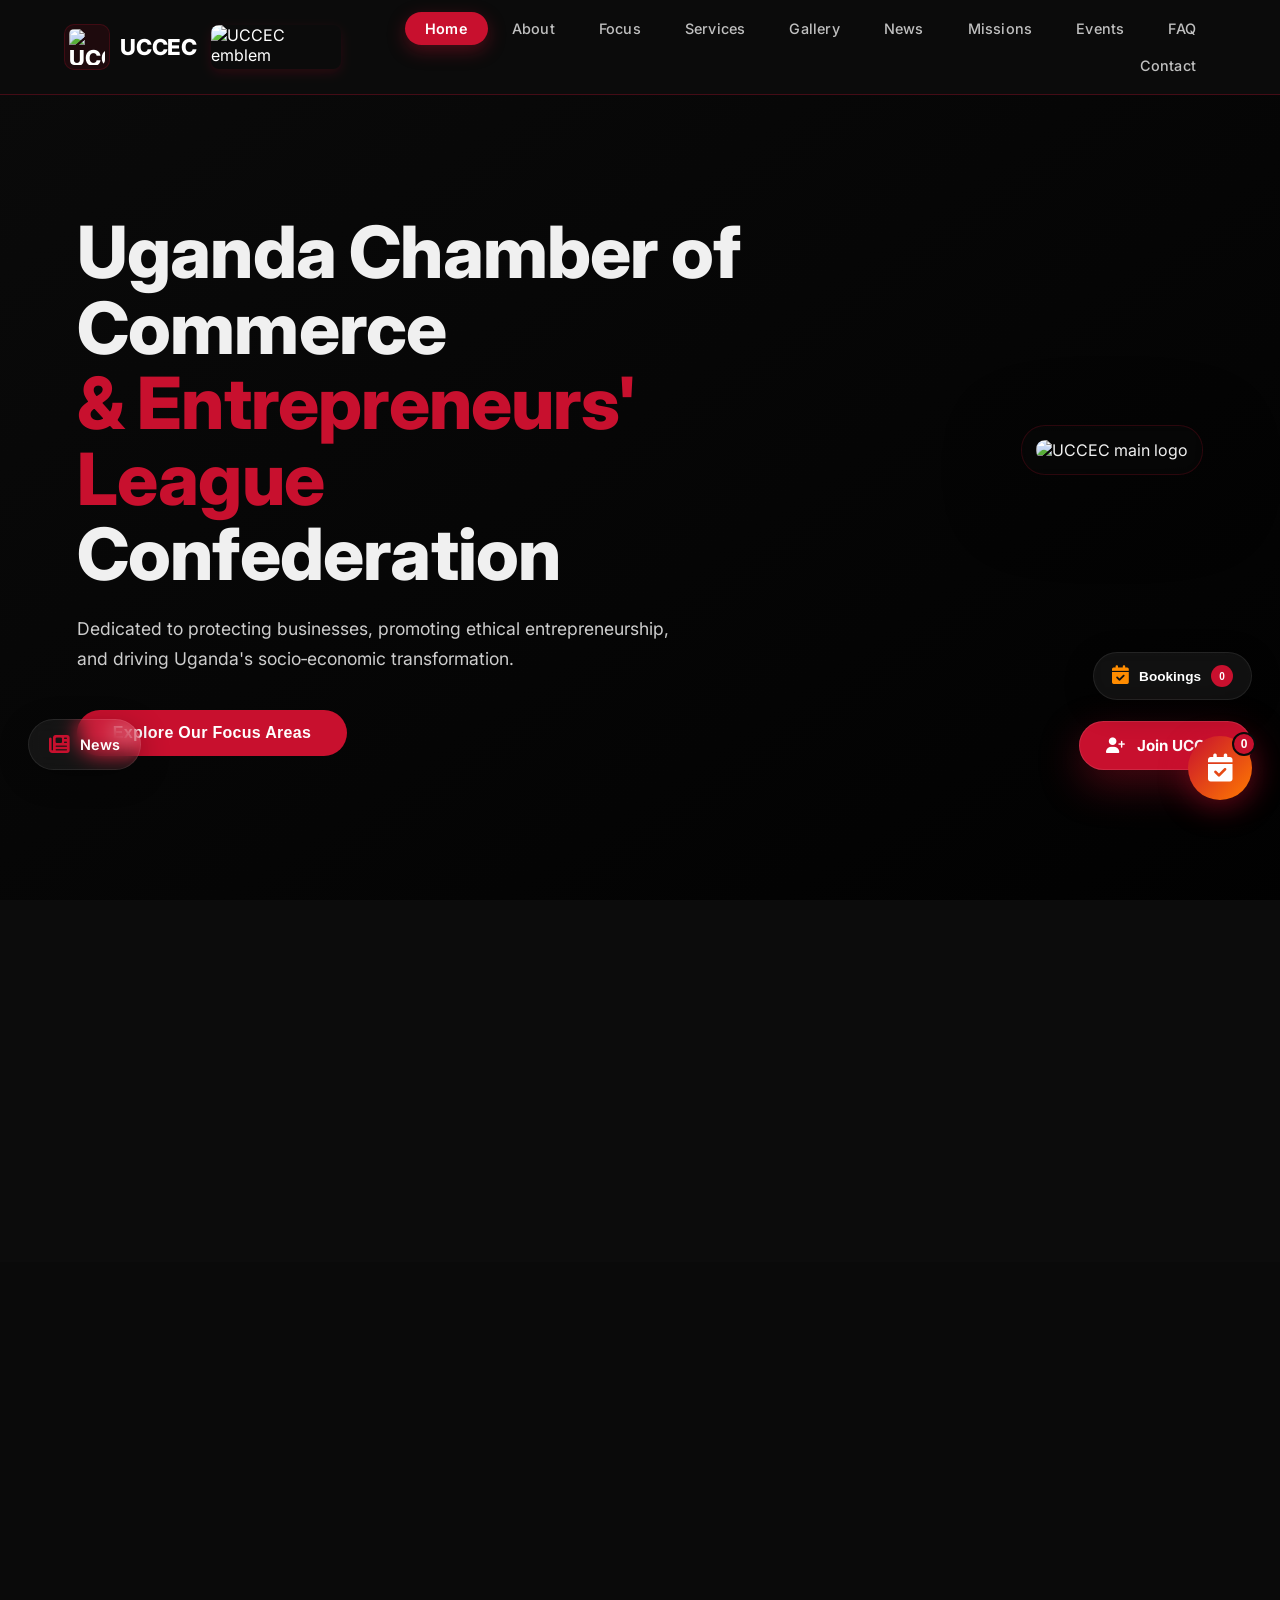
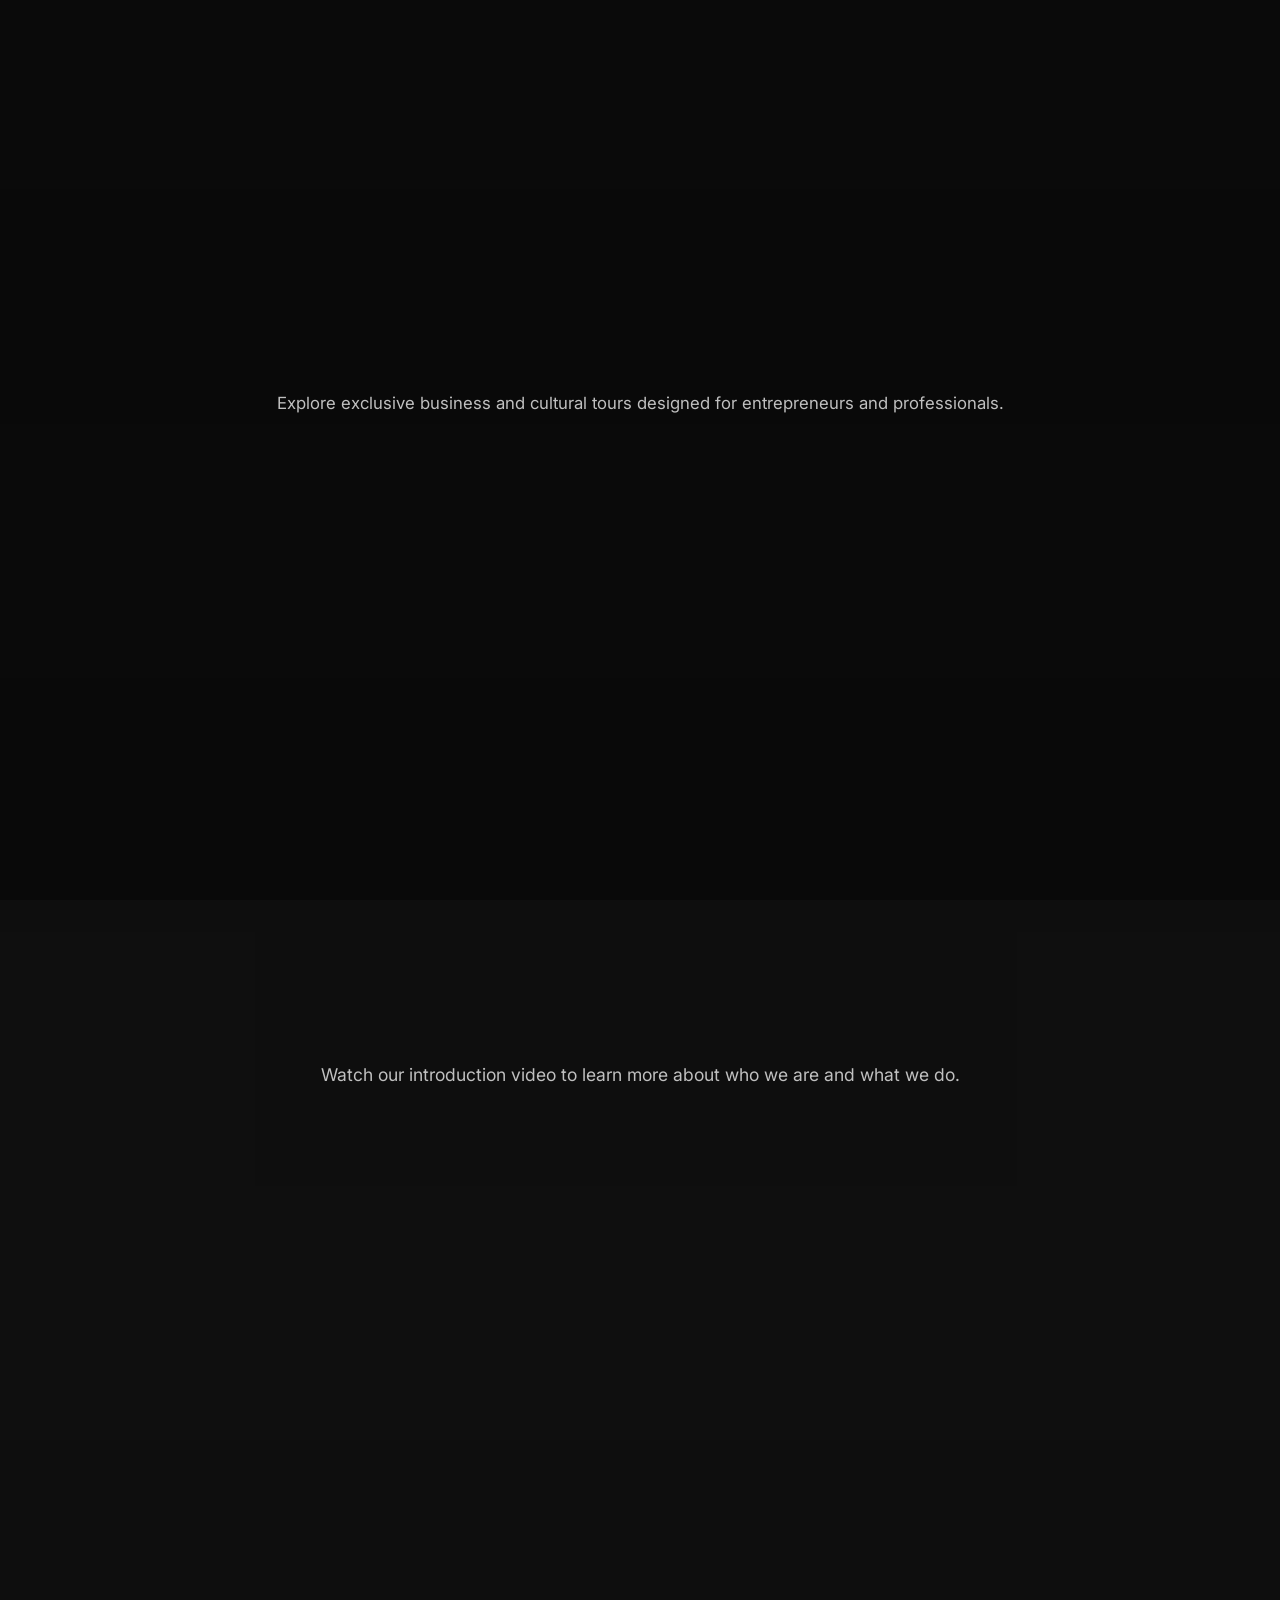
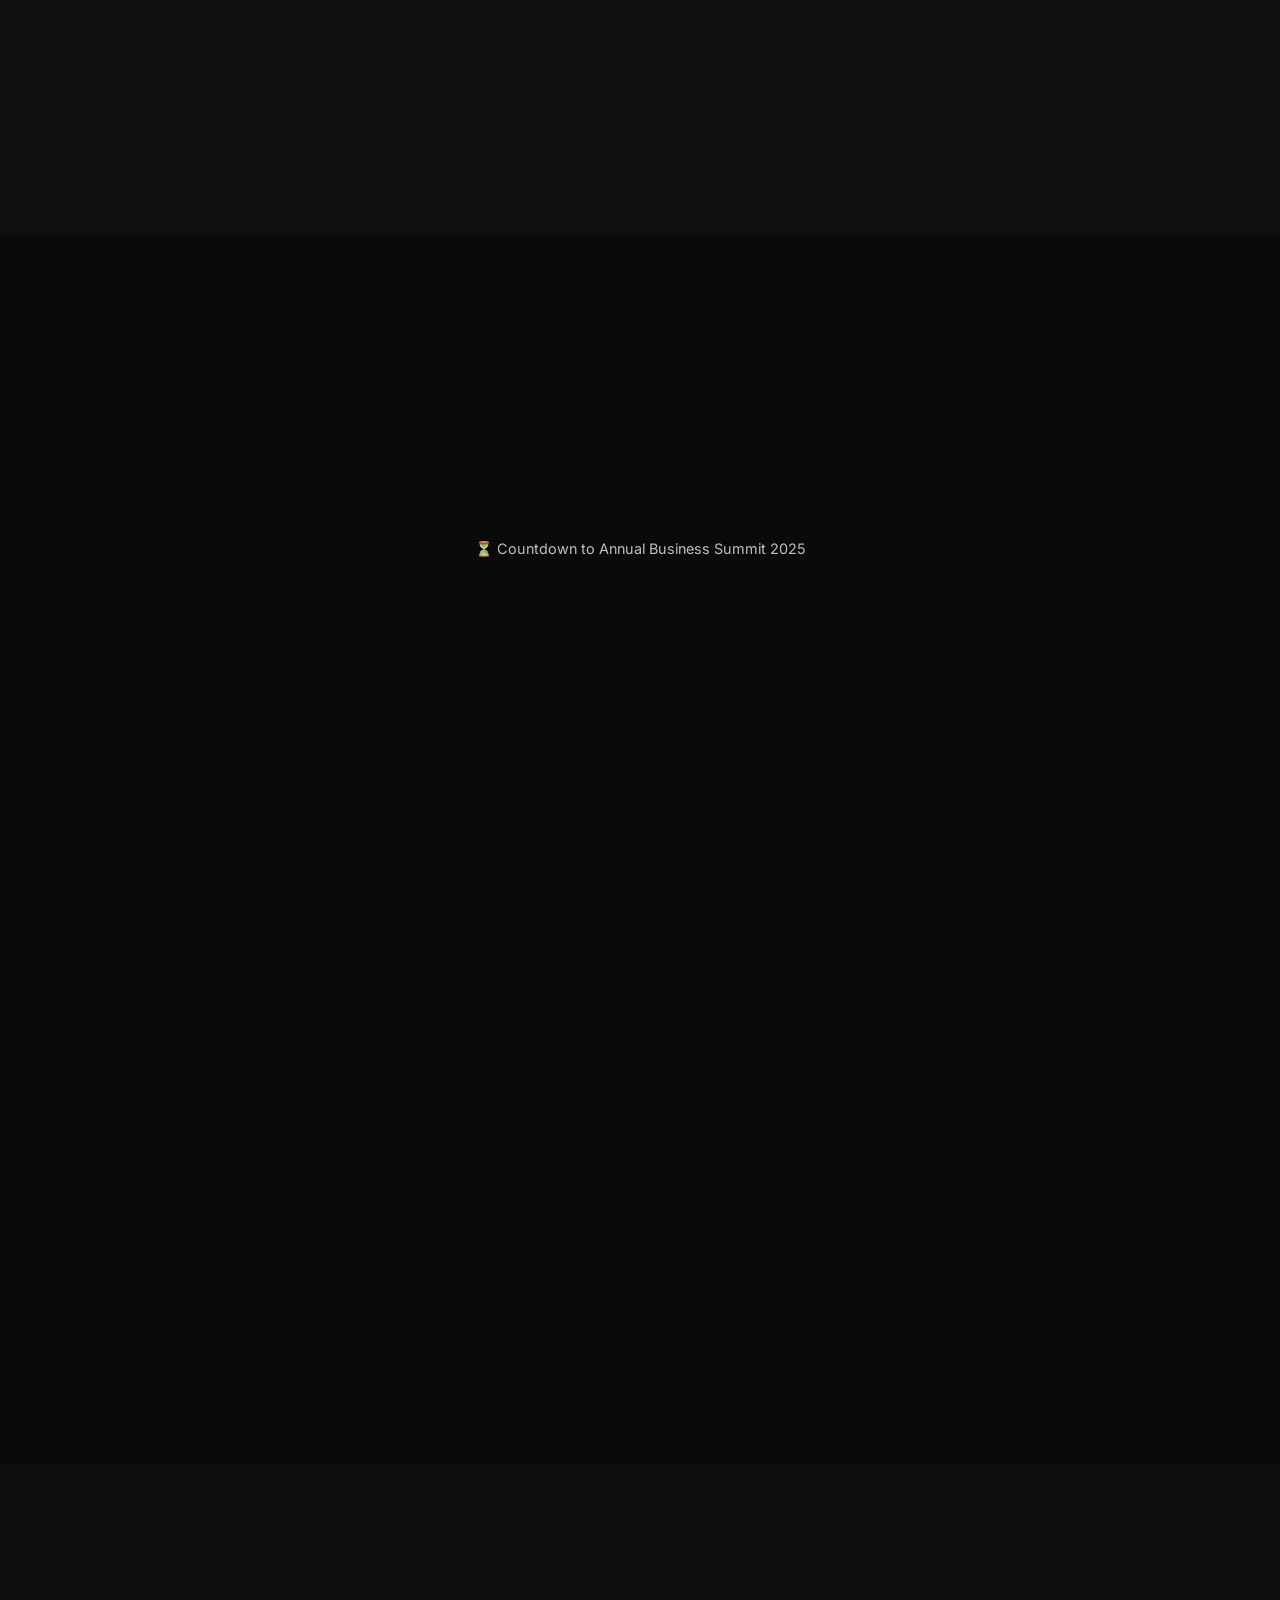
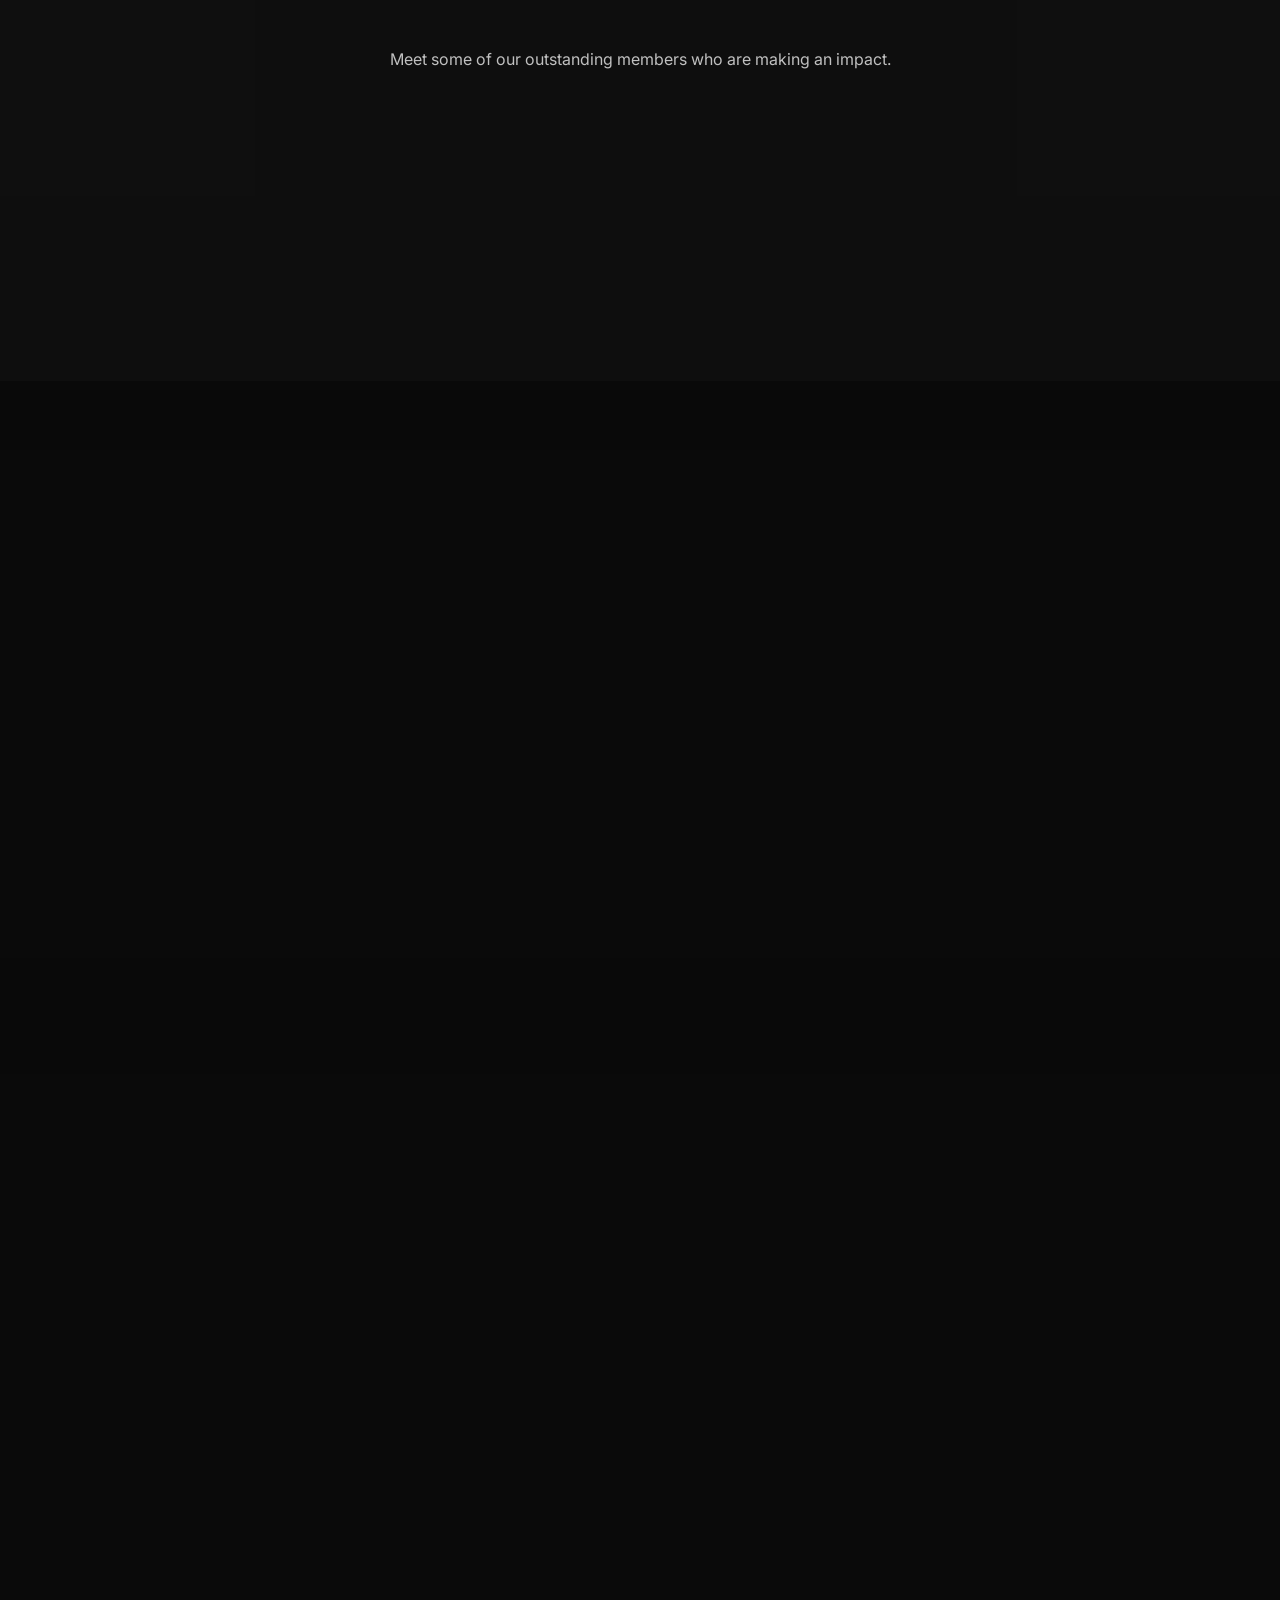
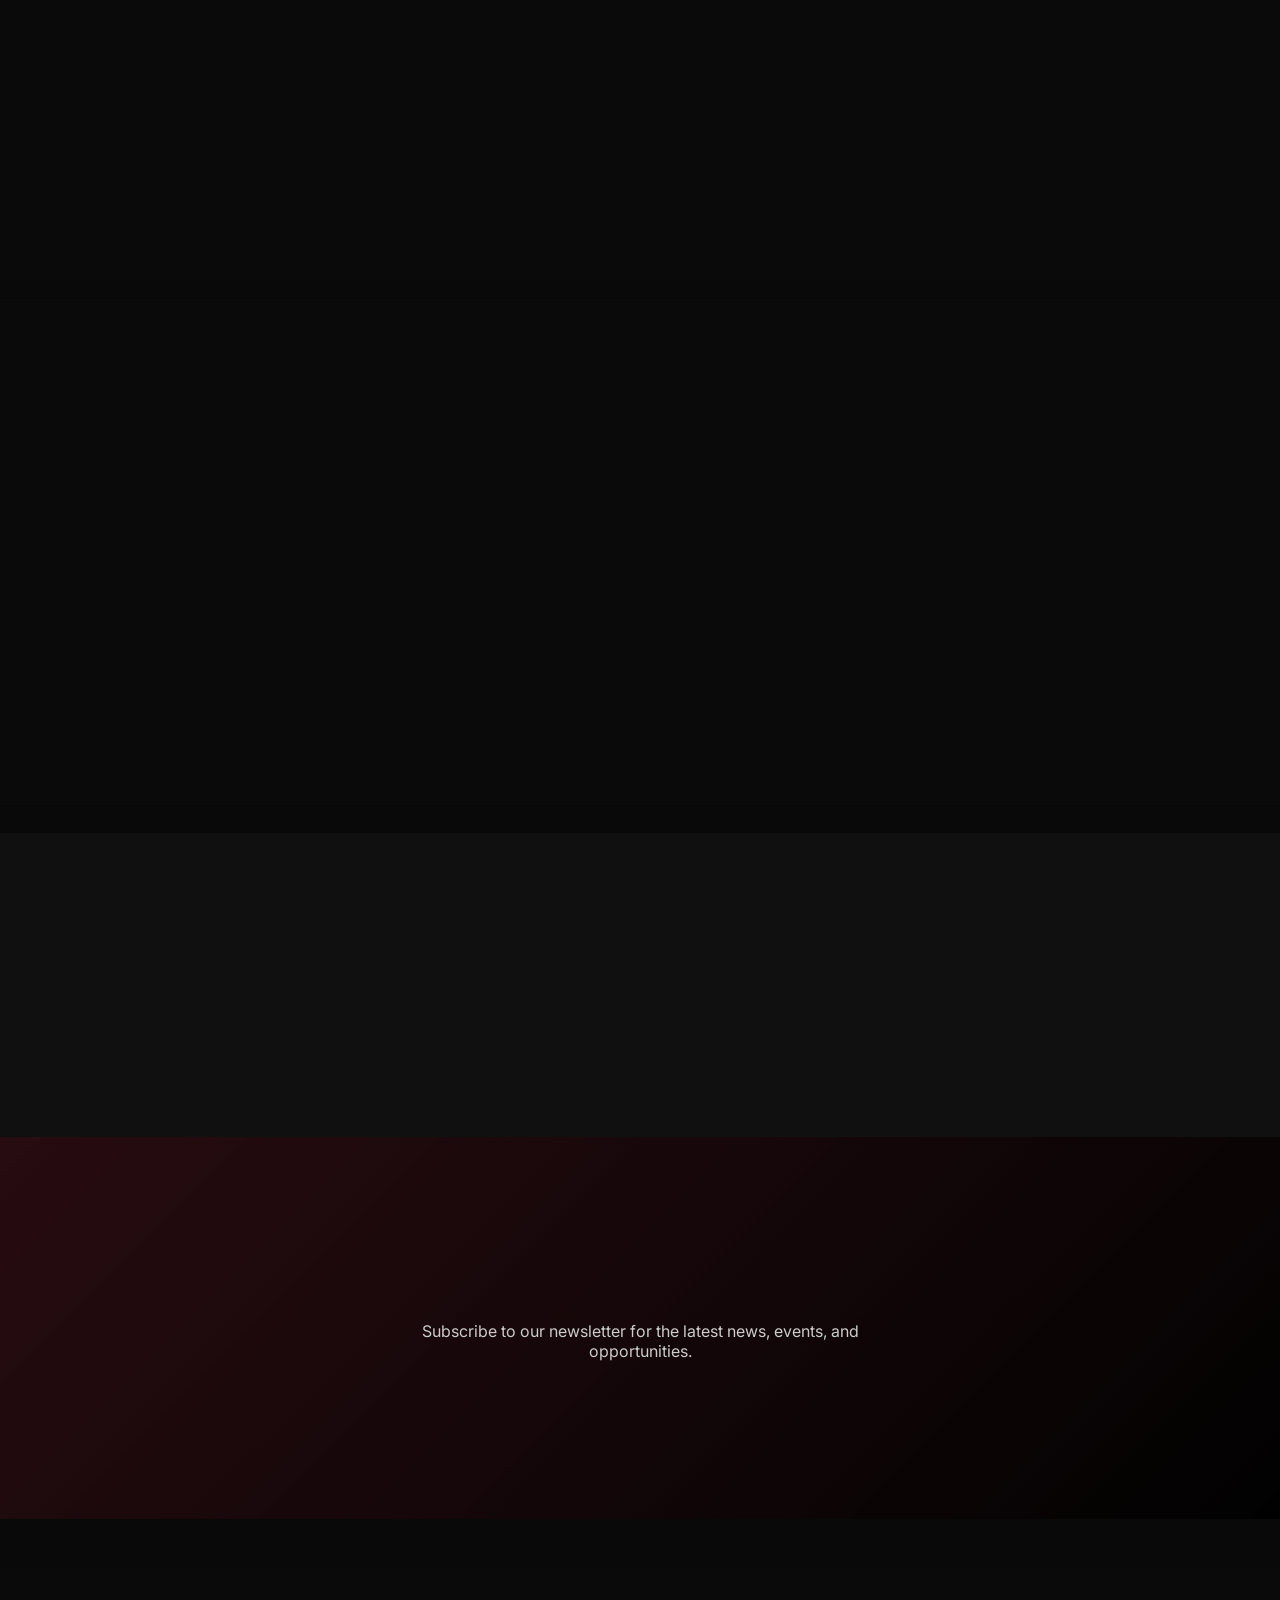
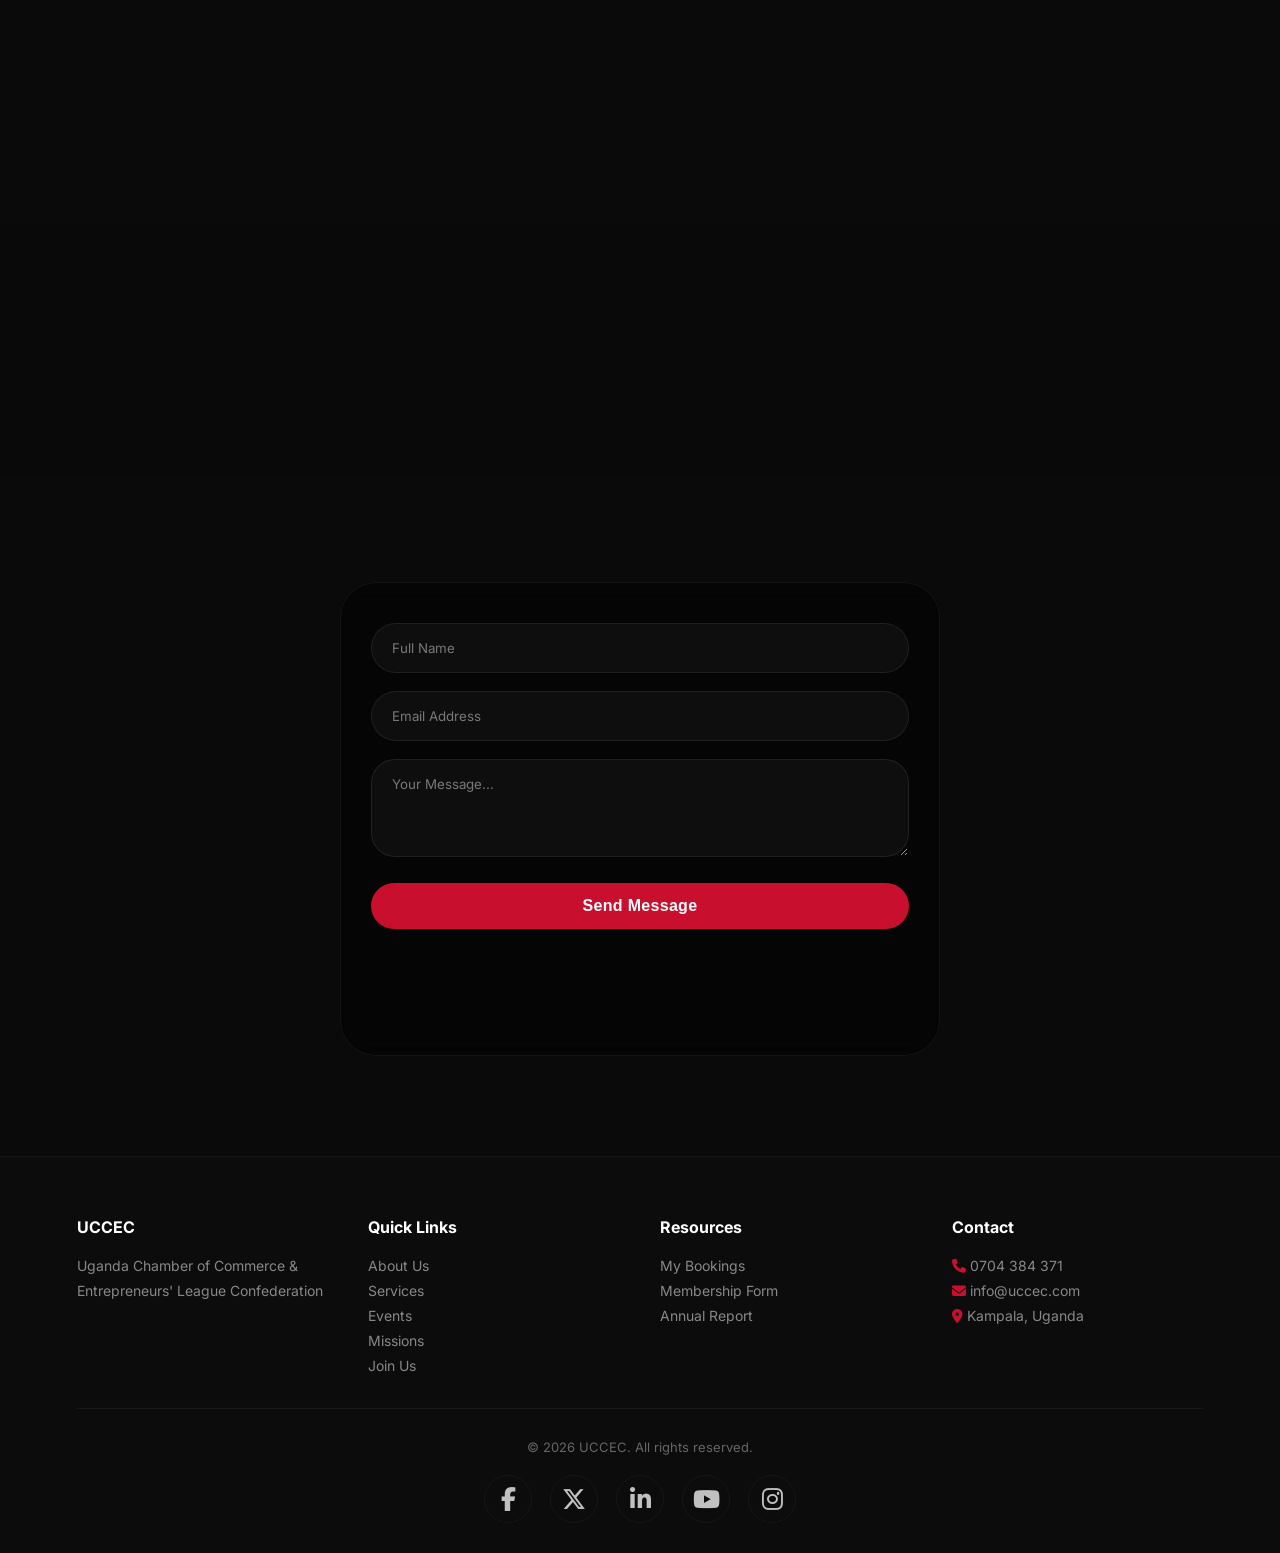
==== commit 25a95484: "dfg dfgh" ====
--- a/index.html
+++ b/index.html
@@ -1157,7 +1157,6 @@
       transform: translateY(0);
     }
 
-    /* Stagger children */
     .stagger > * {
       opacity: 0;
       transform: translateY(30px);
@@ -1172,6 +1171,150 @@
     .stagger.visible > * {
       opacity: 1;
       transform: translateY(0);
+    }
+
+    /* ===== MISSIONS SECTION ===== */
+    .missions-grid {
+      display: grid;
+      grid-template-columns: repeat(auto-fit, minmax(280px, 1fr));
+      gap: 25px;
+    }
+
+    .mission-card {
+      background: var(--card-bg);
+      backdrop-filter: blur(10px);
+      border: 1px solid rgba(255,255,255,0.06);
+      border-radius: 24px;
+      overflow: hidden;
+      transition: all 0.4s ease;
+      cursor: pointer;
+      text-decoration: none;
+      color: inherit;
+      display: block;
+    }
+
+    .mission-card:hover {
+      transform: translateY(-10px);
+      border-color: rgba(255,165,0,0.3);
+      box-shadow: 0 20px 50px rgba(0,0,0,0.3);
+    }
+
+    .mission-card .mission-img {
+      width: 100%;
+      height: 200px;
+      object-fit: cover;
+      transition: .5s;
+    }
+
+    .mission-card:hover .mission-img {
+      transform: scale(1.04);
+    }
+
+    .mission-card .mission-body {
+      padding: 20px 22px 22px;
+    }
+
+    .mission-card .mission-body .mission-badge {
+      display: inline-block;
+      padding: 3px 14px;
+      border-radius: 30px;
+      font-size: 10px;
+      font-weight: 700;
+      text-transform: uppercase;
+      letter-spacing: 0.5px;
+      margin-bottom: 8px;
+      background: linear-gradient(135deg, #c8102e, #ff7b00);
+      color: white;
+      animation: pulse-badge 2s infinite;
+    }
+
+    .mission-card .mission-body .mission-badge.popular {
+      background: rgba(46, 204, 113, 0.2);
+      color: #2ecc71;
+      animation: none;
+    }
+
+    .mission-card .mission-body .mission-badge.limited {
+      background: rgba(255, 165, 0, 0.2);
+      color: #ff8c00;
+      animation: none;
+    }
+
+    .mission-card .mission-body h3 {
+      font-size: 18px;
+      font-weight: 700;
+      color: white;
+      margin-bottom: 4px;
+    }
+
+    .mission-card .mission-body .mission-meta {
+      display: flex;
+      flex-wrap: wrap;
+      gap: 10px 16px;
+      color: #aaa;
+      font-size: 13px;
+      margin: 6px 0 10px;
+    }
+
+    .mission-card .mission-body .mission-meta i {
+      color: #ff8c00;
+      margin-right: 4px;
+    }
+
+    .mission-card .mission-body .mission-price {
+      font-size: 22px;
+      font-weight: 800;
+      color: #ff8c00;
+      margin: 6px 0 12px;
+    }
+
+    .mission-card .mission-body .mission-price small {
+      font-size: 13px;
+      font-weight: 400;
+      color: #aaa;
+    }
+
+    .mission-card .mission-body .mission-dest {
+      display: flex;
+      flex-wrap: wrap;
+      gap: 4px;
+      margin-bottom: 12px;
+    }
+
+    .mission-card .mission-body .mission-dest span {
+      background: rgba(255,165,0,0.08);
+      border: 1px solid rgba(255,165,0,0.1);
+      padding: 2px 10px;
+      border-radius: 30px;
+      font-size: 10px;
+      color: #ccc;
+    }
+
+    .mission-card .mission-body .mission-btn {
+      width: 100%;
+      padding: 10px;
+      border: none;
+      border-radius: 14px;
+      background: linear-gradient(135deg, #c8102e, #ff7b00);
+      color: white;
+      font-weight: 700;
+      cursor: pointer;
+      transition: .3s;
+      font-size: 14px;
+      display: flex;
+      align-items: center;
+      justify-content: center;
+      gap: 8px;
+    }
+
+    .mission-card .mission-body .mission-btn:hover {
+      transform: translateY(-2px);
+      box-shadow: 0 8px 25px rgba(200,16,46,0.3);
+    }
+
+    .missions-view-all {
+      text-align: center;
+      margin-top: 30px;
     }
 
     /* ——— RESPONSIVE ——— */
@@ -1220,6 +1363,7 @@
       .video-wrapper iframe { height: 320px; }
       .countdown-item { padding: 12px 18px; min-width: 60px; }
       .countdown-item .number { font-size: 2rem; }
+      .missions-grid { grid-template-columns: 1fr 1fr; }
     }
 
     @media (max-width: 600px) {
@@ -1256,6 +1400,7 @@
       .countdown-item { padding: 10px 14px; min-width: 50px; }
       .countdown-item .number { font-size: 1.6rem; }
       .spotlight-grid { grid-template-columns: 1fr 1fr; }
+      .missions-grid { grid-template-columns: 1fr; }
     }
 
     @media (max-width: 400px) {
@@ -1332,6 +1477,7 @@
       <a href="#services">Services</a>
       <a href="#gallery">Gallery</a>
       <a href="#news">News</a>
+      <a href="#missions">Missions</a>
       <a href="#events">Events</a>
       <a href="#faq">FAQ</a>
       <a href="#contact">Contact</a>
@@ -1348,6 +1494,7 @@
     <a href="#services">Services</a>
     <a href="#gallery">Gallery</a>
     <a href="#news">News</a>
+    <a href="#missions">Missions</a>
     <a href="#events">Events</a>
     <a href="#faq">FAQ</a>
     <a href="#contact">Contact</a>
@@ -1380,7 +1527,7 @@
         <button class="book-now" onclick="addBooking('Business & Cultural Tour to China', '$3,000', '14th – 24th September 2026')">
           <i class="fas fa-calendar-check"></i> Book Now
         </button>
-        <button class="view-details" onclick="window.location.href='news.html'">
+        <button class="view-details" onclick="window.location.href='book a trip.html'">
           <i class="fas fa-info-circle"></i> View Details
         </button>
       </div>
@@ -1400,6 +1547,90 @@
         <div class="card"><i class="fas fa-bullseye"></i><h3>Mission</h3><p>To unify, empower, and advocate for Ugandan businesses and entrepreneurs at all levels.</p></div>
         <div class="card"><i class="fas fa-eye"></i><h3>Vision</h3><p>A prosperous Uganda driven by a vibrant, ethical, and competitive private sector.</p></div>
         <div class="card"><i class="fas fa-handshake"></i><h3>Values</h3><p>Integrity, collaboration, innovation, and service to the entrepreneurial community.</p></div>
+      </div>
+    </div>
+  </section>
+
+  <!-- ===== MISSIONS SECTION ===== -->
+  <section id="missions" style="background-image: url('https://images.unsplash.com/photo-1504384308090-c894fdcc538d?w=1600&q=80');">
+    <div class="section-overlay" style="background: rgba(10, 10, 10, 0.78);"></div>
+    <div class="section-content">
+      <h2 class="title anim-fade">🌍 UCCEC <span>Missions</span></h2>
+      <p style="text-align:center; color:var(--text-muted); margin-bottom:30px; font-size:1.05rem;">Explore exclusive business and cultural tours designed for entrepreneurs and professionals.</p>
+
+      <div class="missions-grid stagger">
+
+        <!-- Mission 1: China -->
+        <a href="book a trip.html" class="mission-card">
+          <img src="https://images.unsplash.com/photo-1547981609-4b6bfe67ca0b?w=600&q=80" alt="China Mission" class="mission-img">
+          <div class="mission-body">
+            <span class="mission-badge">🔥 Hot</span>
+            <h3>Business & Cultural Tour to China</h3>
+            <div class="mission-meta">
+              <span><i class="fas fa-calendar-alt"></i> 14th – 24th Sept 2026</span>
+              <span><i class="fas fa-clock"></i> 11 Days</span>
+            </div>
+            <div class="mission-dest">
+              <span>Shandong</span>
+              <span>Jinan</span>
+              <span>Qingdao</span>
+            </div>
+            <div class="mission-price">$3,000 <small>USD</small></div>
+            <button class="mission-btn" onclick="event.stopPropagation(); window.location.href='book a trip.html'">
+              <i class="fas fa-rocket"></i> Explore Mission
+            </button>
+          </div>
+        </a>
+
+        <!-- Mission 2: Dubai -->
+        <a href="book a trip.html" class="mission-card">
+          <img src="https://images.unsplash.com/photo-1512453979798-5ea266f8880c?w=600&q=80" alt="Dubai Mission" class="mission-img">
+          <div class="mission-body">
+            <span class="mission-badge popular">⭐ Popular</span>
+            <h3>Business & Trade Mission to Dubai</h3>
+            <div class="mission-meta">
+              <span><i class="fas fa-calendar-alt"></i> 10th – 20th June 2025</span>
+              <span><i class="fas fa-clock"></i> 11 Days</span>
+            </div>
+            <div class="mission-dest">
+              <span>Dubai</span>
+              <span>Abu Dhabi</span>
+            </div>
+            <div class="mission-price">$3,500 <small>USD</small></div>
+            <button class="mission-btn" onclick="event.stopPropagation(); window.location.href='book a trip.html'">
+              <i class="fas fa-rocket"></i> Explore Mission
+            </button>
+          </div>
+        </a>
+
+        <!-- Mission 3: Europe -->
+        <a href="book a trip.html" class="mission-card">
+          <img src="https://images.unsplash.com/photo-1467269204594-9661b134dd2b?w=600&q=80" alt="Europe Mission" class="mission-img">
+          <div class="mission-body">
+            <span class="mission-badge limited">🌟 Limited</span>
+            <h3>European Business & Innovation Tour</h3>
+            <div class="mission-meta">
+              <span><i class="fas fa-calendar-alt"></i> 5th – 18th July 2025</span>
+              <span><i class="fas fa-clock"></i> 14 Days</span>
+            </div>
+            <div class="mission-dest">
+              <span>London</span>
+              <span>Berlin</span>
+              <span>Paris</span>
+            </div>
+            <div class="mission-price">$5,200 <small>USD</small></div>
+            <button class="mission-btn" onclick="event.stopPropagation(); window.location.href='book a trip.html'">
+              <i class="fas fa-rocket"></i> Explore Mission
+            </button>
+          </div>
+        </a>
+
+      </div>
+
+      <div class="missions-view-all anim-fade">
+        <a href="book a trip.html" class="btn btn-outline" style="font-size:1.05rem; padding: 16px 48px;">
+          <i class="fas fa-globe" style="margin-right: 10px;"></i> View All Missions
+        </a>
       </div>
     </div>
   </section>
@@ -1808,6 +2039,7 @@
         <a href="#about">About Us</a>
         <a href="#services">Services</a>
         <a href="#events">Events</a>
+        <a href="#missions">Missions</a>
         <a href="member.html">Join Us</a>
       </div>
       <div>
@@ -1935,7 +2167,6 @@
 
     // ===== FAST SCROLL ANIMATIONS =====
     document.addEventListener('DOMContentLoaded', function() {
-      // Use Intersection Observer for fast fade-in
       const observerOptions = {
         threshold: 0.1,
         rootMargin: '0px 0px -30px 0px'
@@ -1949,17 +2180,13 @@
         });
       }, observerOptions);
 
-      // Observe all animation elements
       document.querySelectorAll('.anim-fade, .anim-scale, .anim-slide-up, .stagger').forEach(el => {
         observer.observe(el);
       });
 
-      // Also observe individual cards inside grids that don't have parent stagger
-      document.querySelectorAll('.grid:not(.stagger) .card, .spotlight-grid .spotlight-item, .gallery-item, .story-card, .faq-item').forEach(el => {
-        // Check if it already has an animation class
+      document.querySelectorAll('.grid:not(.stagger) .card, .spotlight-grid .spotlight-item, .gallery-item, .story-card, .faq-item, .mission-card').forEach(el => {
         if (!el.classList.contains('anim-fade') && !el.classList.contains('anim-scale') && !el.classList.contains('anim-slide-up')) {
-          // Add a small delay based on index for staggered effect
-          const parent = el.closest('.grid, .spotlight-grid, .gallery-grid');
+          const parent = el.closest('.grid, .spotlight-grid, .gallery-grid, .missions-grid');
           if (parent) {
             const index = Array.from(parent.children).indexOf(el);
             el.style.transitionDelay = (index * 0.05) + 's';
@@ -2225,7 +2452,7 @@
     updateBookingBadge();
     startCountdown();
 
-    console.log('✅ UCCEC website loaded with fast animations.');
+    console.log('✅ UCCEC website loaded with Missions section.');
   </script>
 </body>
 </html>
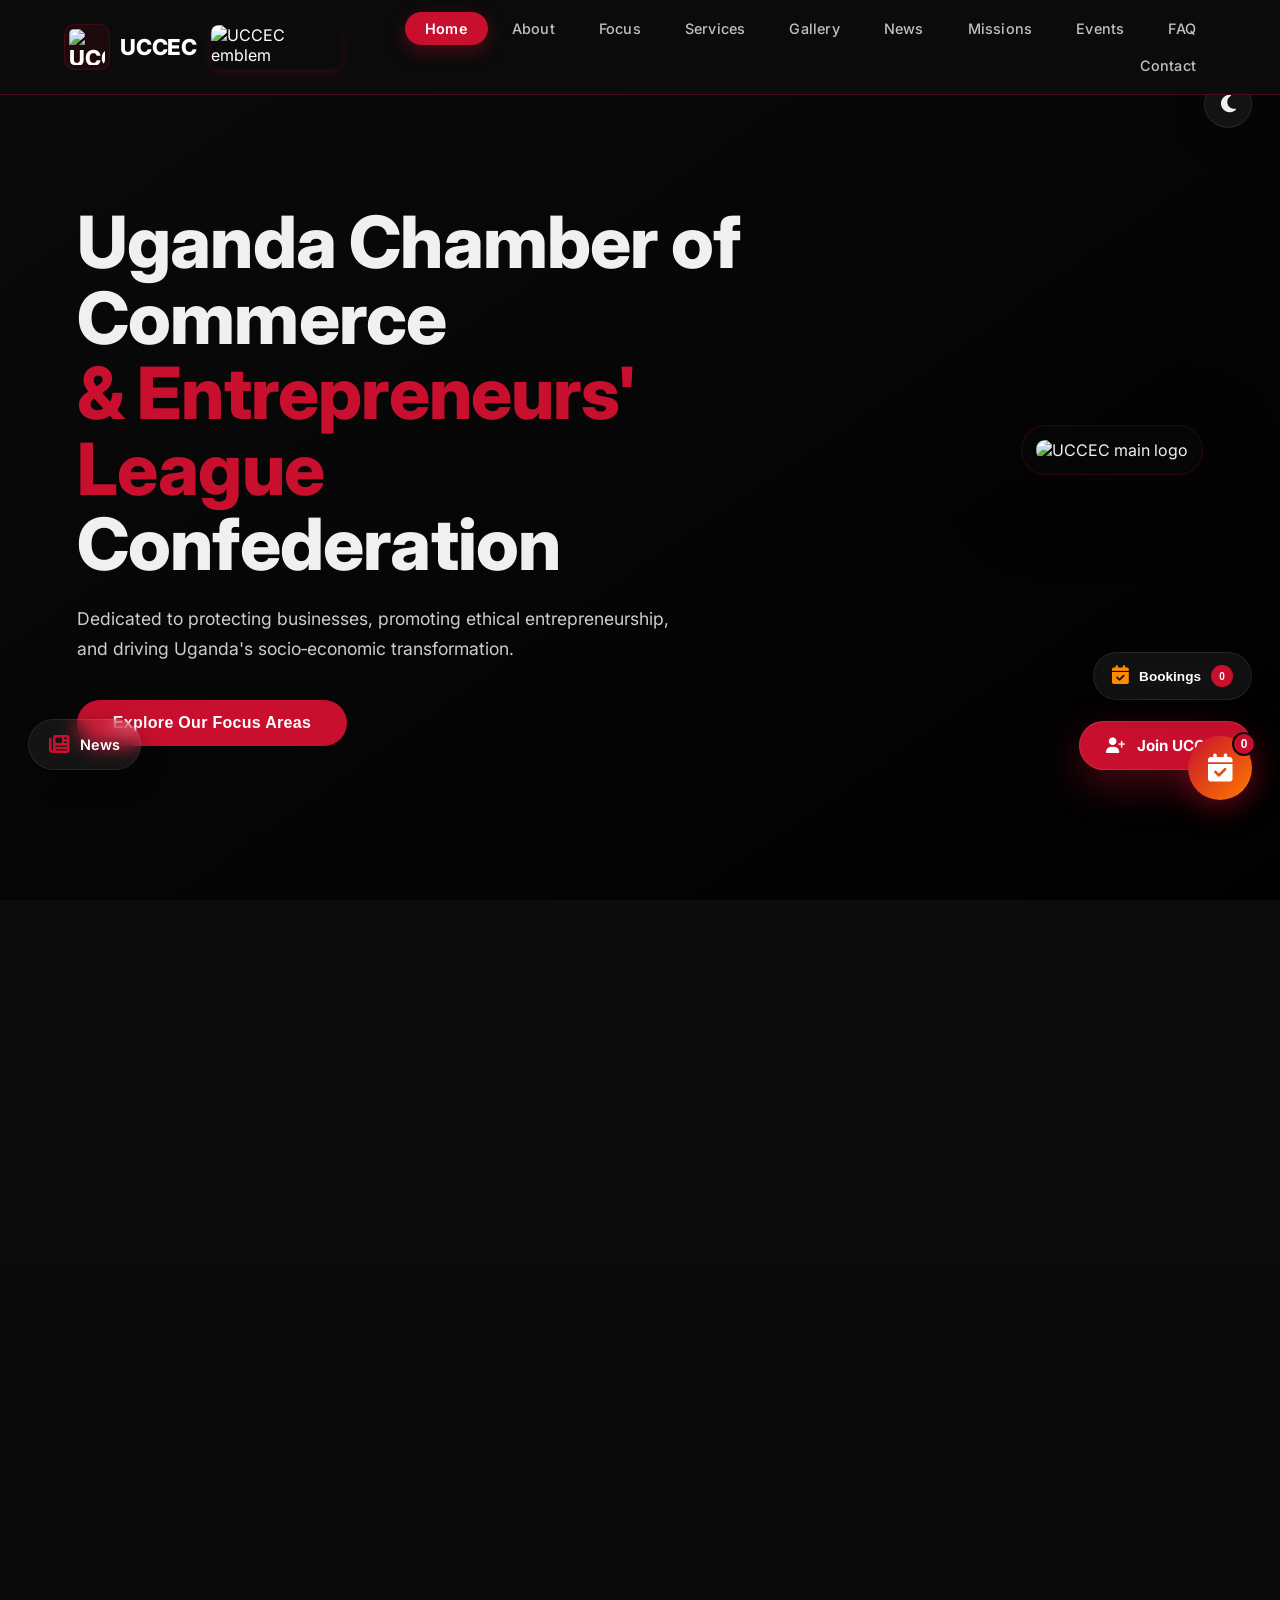
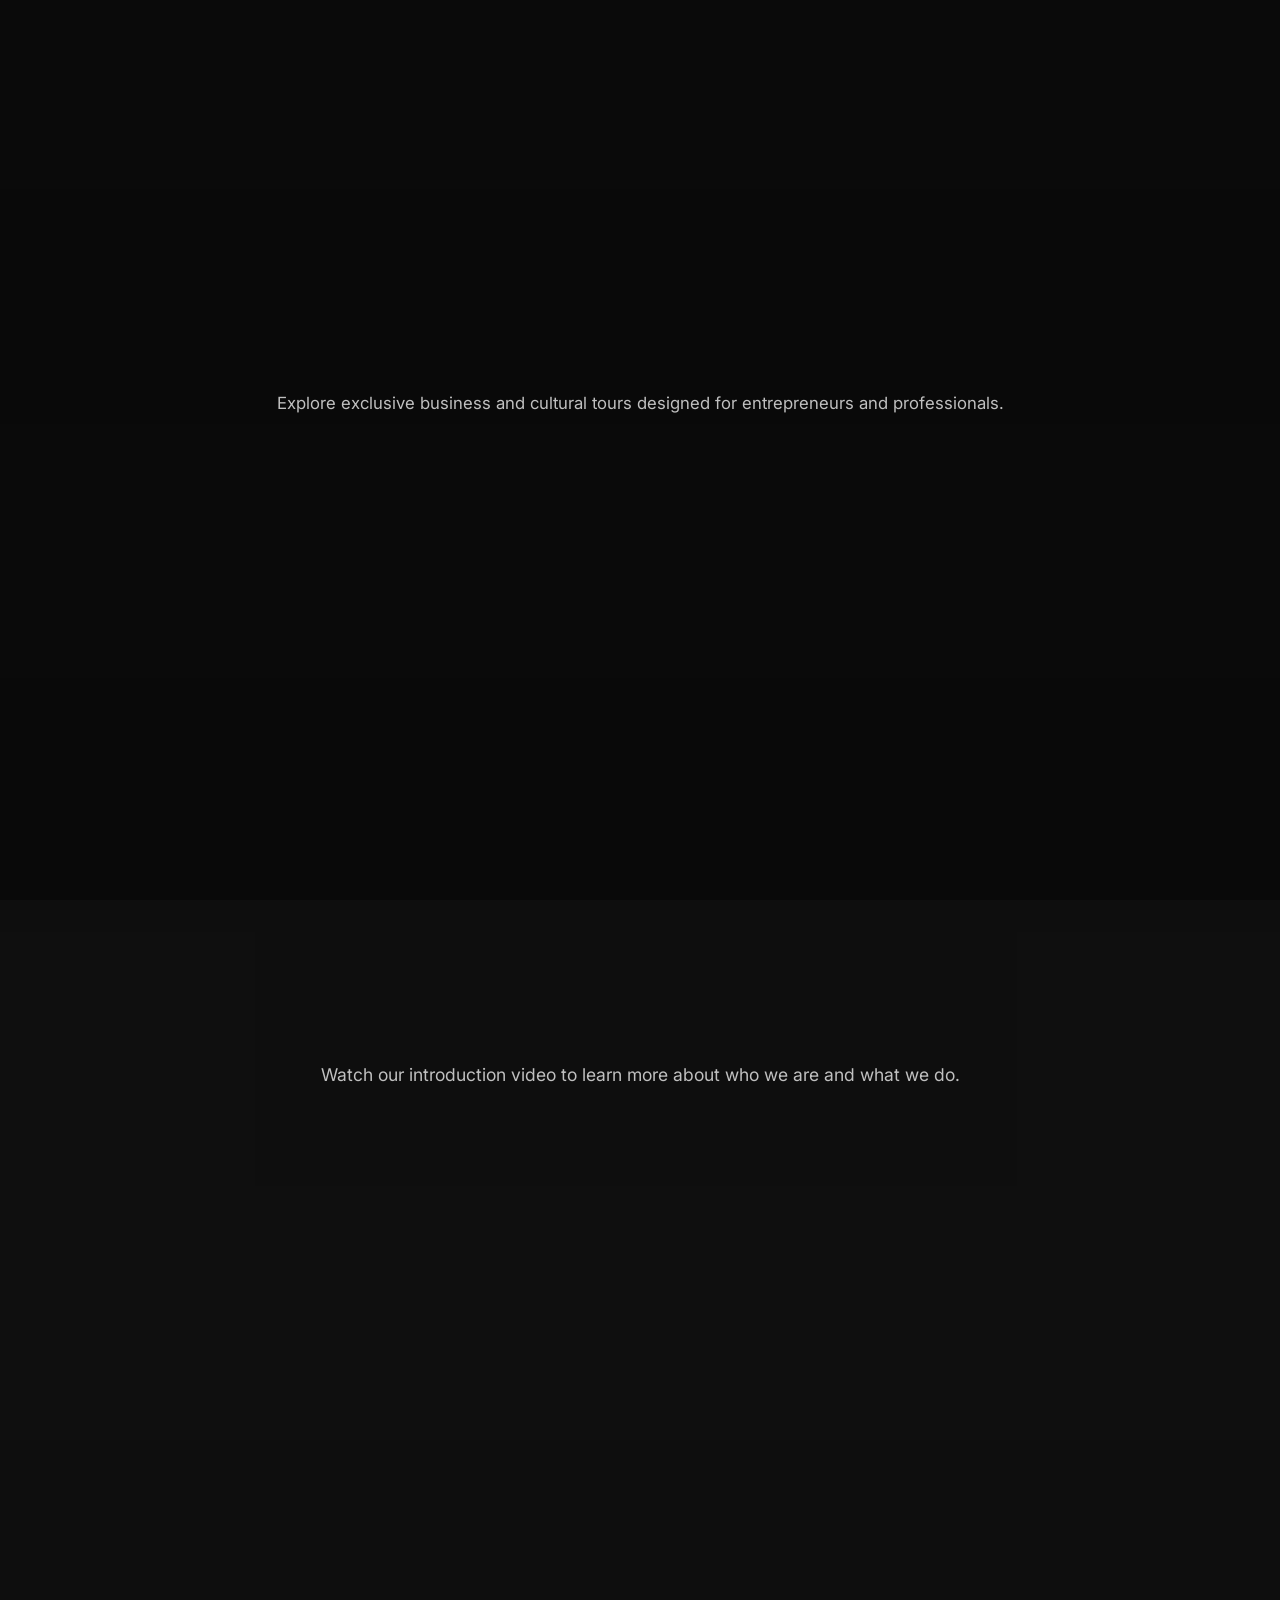
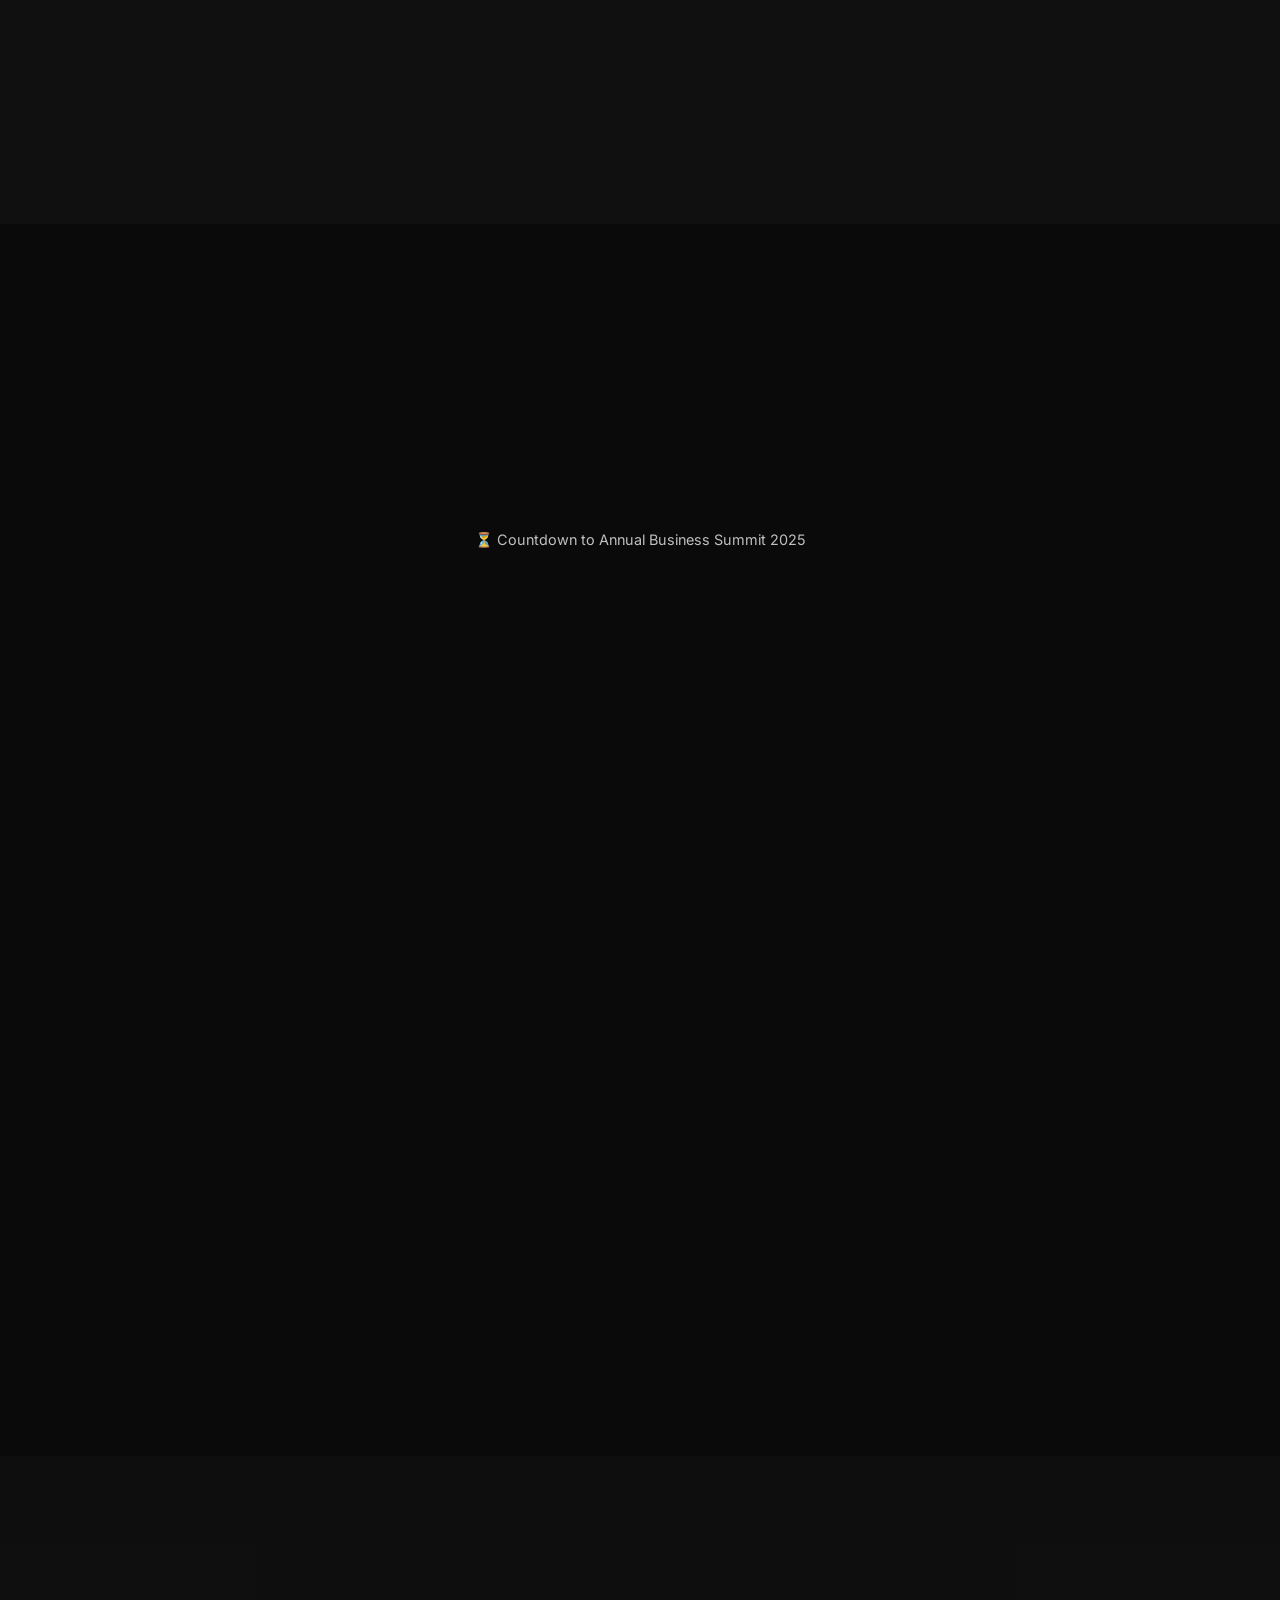
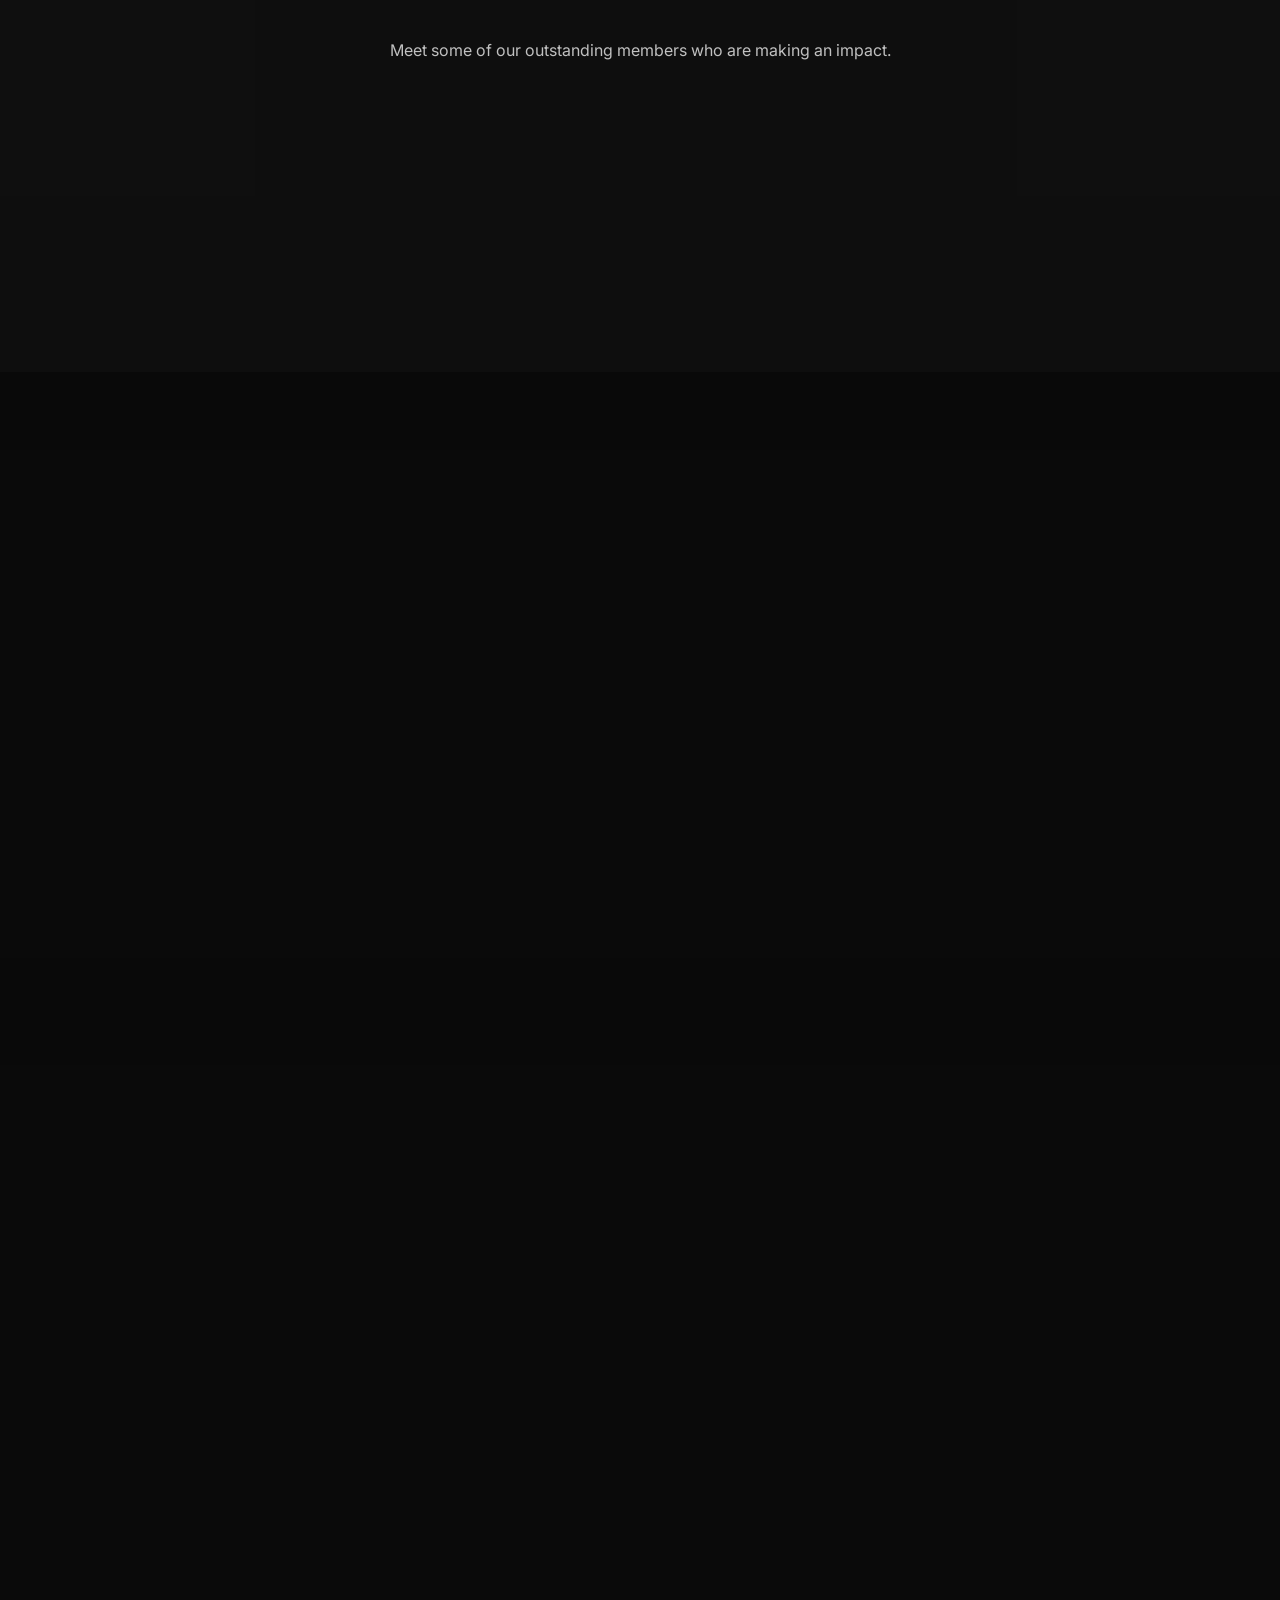
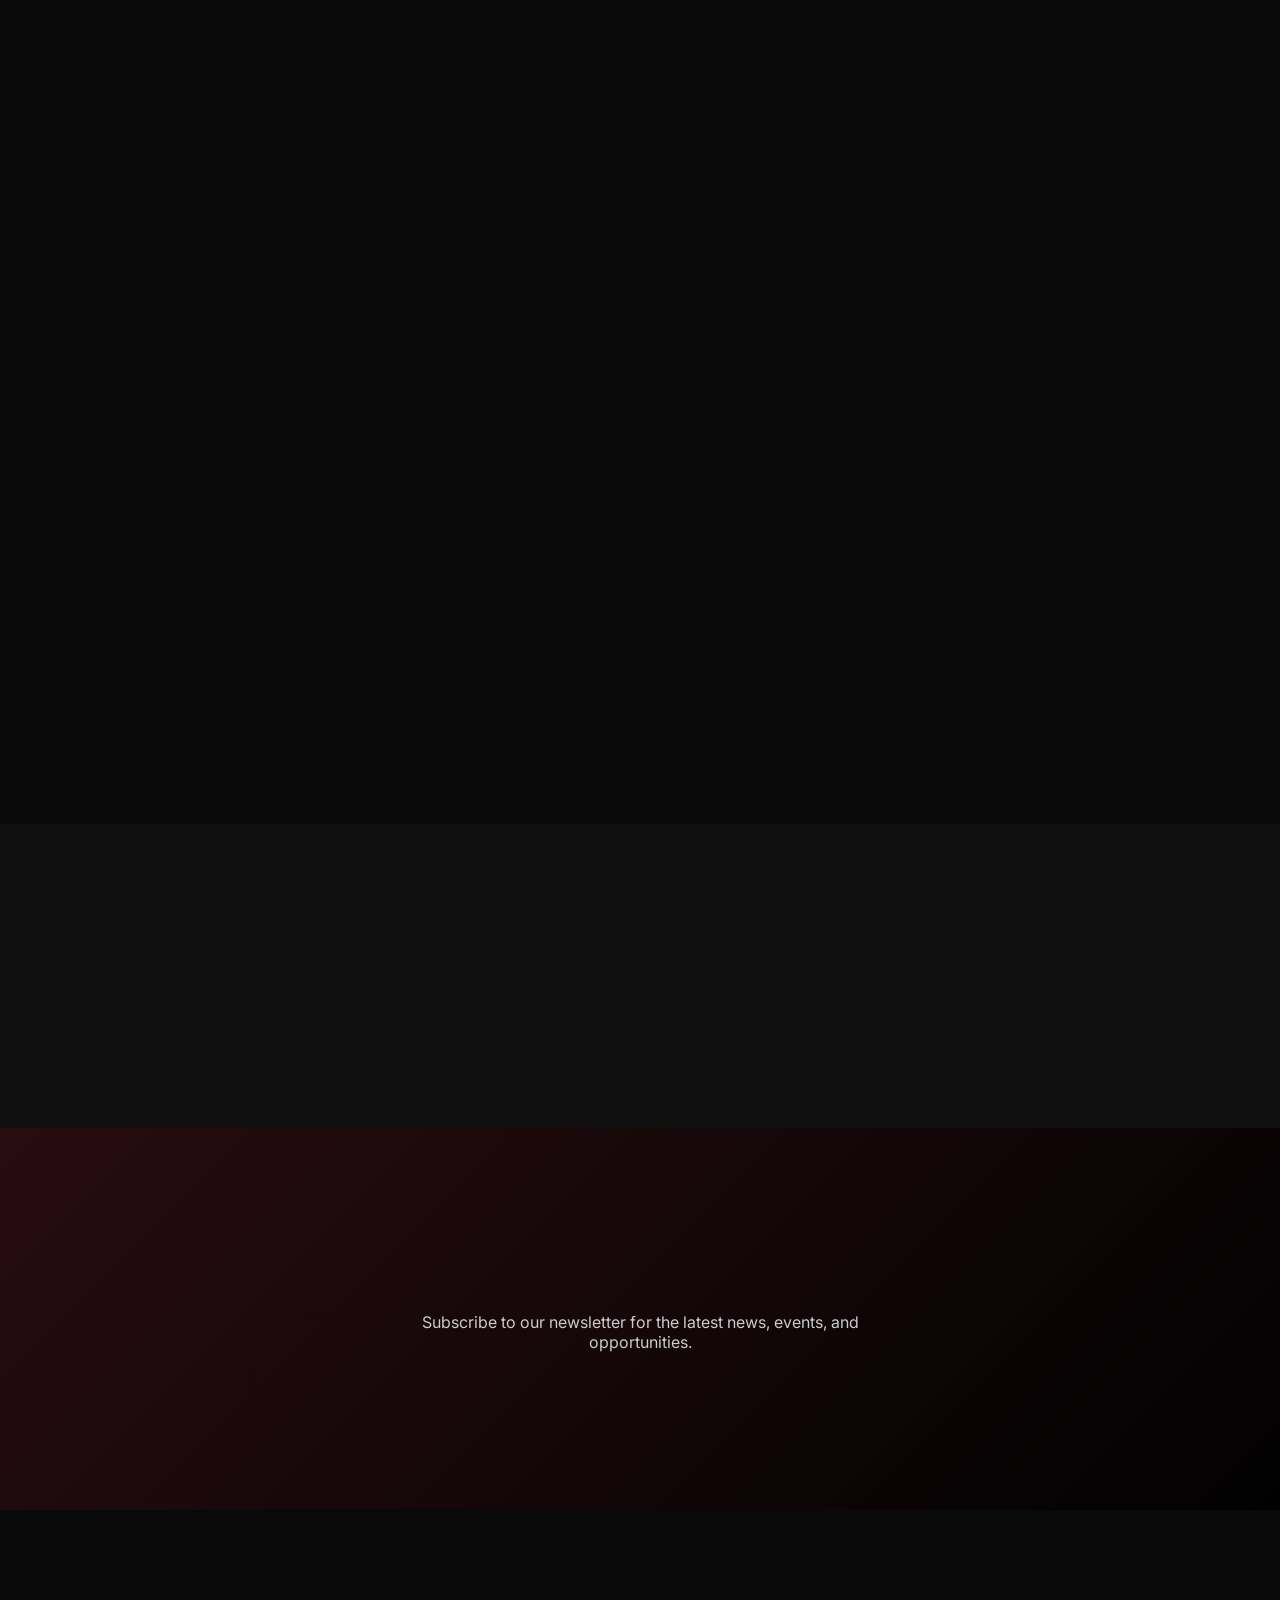
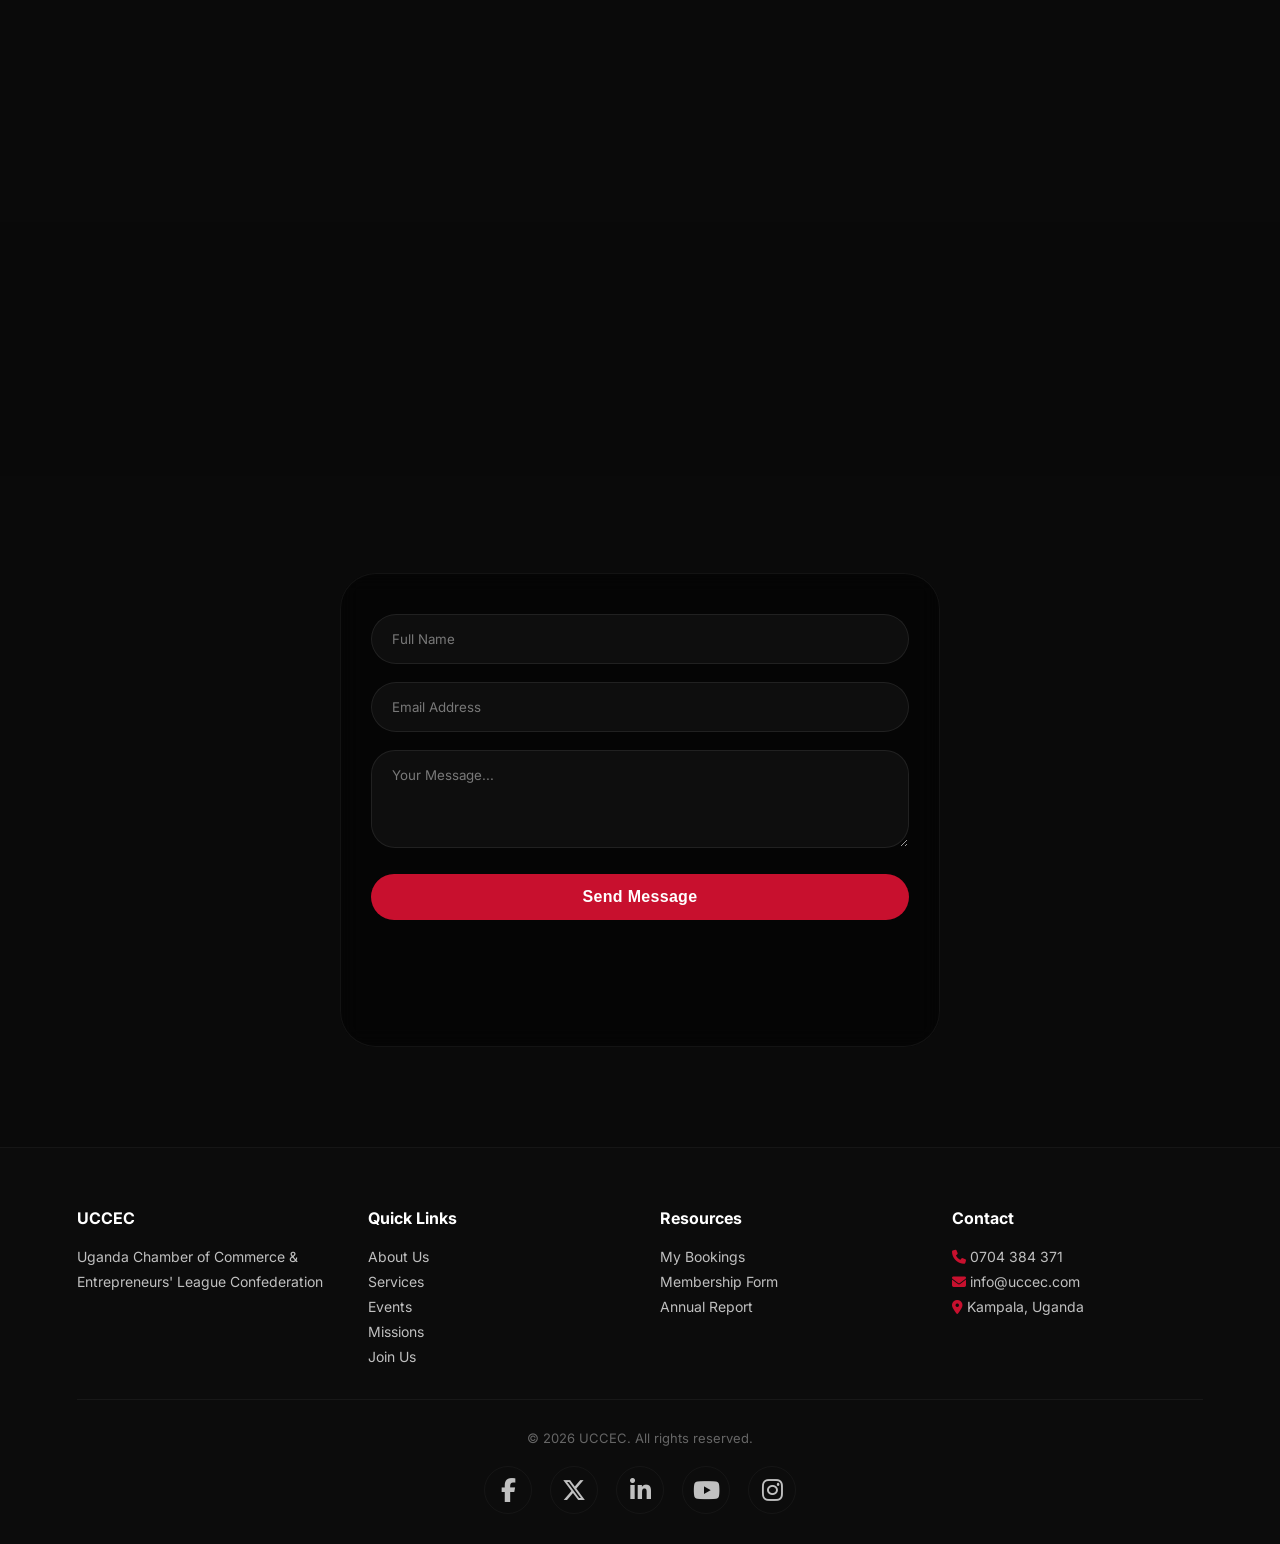
==== commit d7ef2ad7: "think n" ====
--- a/index.html
+++ b/index.html
@@ -9,6 +9,9 @@
   <link rel="stylesheet" href="https://cdnjs.cloudflare.com/ajax/libs/font-awesome/6.7.1/css/all.min.css">
   <script src="https://cdnjs.cloudflare.com/ajax/libs/gsap/3.12.5/gsap.min.js"></script>
   <script src="https://cdnjs.cloudflare.com/ajax/libs/gsap/3.12.5/ScrollTrigger.min.js"></script>
+
+  <!-- ===== GOOGLE SIGN-IN ===== -->
+  <script src="https://accounts.google.com/gsi/client" async defer></script>
 
   <style>
     /* ——— Red, Black & White ——— */
@@ -23,6 +26,338 @@
       --text-light: #F0F0F0;
       --text-muted: #C0C0C0;
       --white: #FFFFFF;
+      --glass-bg: rgba(255, 255, 255, 0.04);
+      --glass-border: rgba(255, 255, 255, 0.06);
+    }
+
+    /* ——— LIGHT MODE (Black & White) ——— */
+    body.light-mode {
+      --primary: #F5F5F5;
+      --primary-light: #E8E8E8;
+      --accent: #333333;
+      --accent-hover: #555555;
+      --bg-deep: #FFFFFF;
+      --card-bg: rgba(0, 0, 0, 0.04);
+      --border-subtle: rgba(0, 0, 0, 0.1);
+      --text-light: #1A1A1A;
+      --text-muted: #555555;
+      --white: #1A1A1A;
+      --glass-bg: rgba(0, 0, 0, 0.04);
+      --glass-border: rgba(0, 0, 0, 0.06);
+    }
+
+    body.light-mode .card {
+      background: rgba(0, 0, 0, 0.04);
+      border-color: rgba(0, 0, 0, 0.06);
+    }
+    body.light-mode .card:hover {
+      background: rgba(0, 0, 0, 0.07);
+      border-color: #333;
+    }
+    body.light-mode .glass-card {
+      background: rgba(0, 0, 0, 0.04);
+      border-color: rgba(0, 0, 0, 0.06);
+    }
+    body.light-mode .glass-card:hover {
+      background: rgba(0, 0, 0, 0.07);
+    }
+    body.light-mode .china-advert {
+      background: linear-gradient(135deg, rgba(0,0,0,0.05), rgba(0,0,0,0.15));
+      border-color: rgba(0,0,0,0.15);
+    }
+    body.light-mode .china-advert .advert-content h2 span {
+      color: #333;
+    }
+    body.light-mode .china-advert .advert-content .price {
+      color: #333;
+    }
+    body.light-mode .china-advert .advert-content p {
+      color: #555;
+    }
+    body.light-mode .china-advert .advert-content .hot-badge {
+      background: #333;
+    }
+    body.light-mode .china-advert .btn-group .book-now {
+      background: #333;
+    }
+    body.light-mode .china-advert .btn-group .book-now:hover {
+      background: #555;
+    }
+    body.light-mode .china-advert .btn-group .view-details {
+      background: rgba(0,0,0,0.05);
+      color: #333;
+      border-color: rgba(0,0,0,0.1);
+    }
+    body.light-mode .china-advert .btn-group .view-details:hover {
+      background: rgba(0,0,0,0.1);
+    }
+    body.light-mode .floating-join {
+      background: #333;
+    }
+    body.light-mode .floating-join:hover {
+      background: #555;
+    }
+    body.light-mode .floating-bookings-btn {
+      background: rgba(0,0,0,0.05);
+      border-color: rgba(0,0,0,0.08);
+      color: #333;
+    }
+    body.light-mode .floating-bookings-btn:hover {
+      background: rgba(0,0,0,0.1);
+    }
+    body.light-mode .floating-bookings-btn .badge {
+      background: #333;
+    }
+    body.light-mode .visit-news-btn {
+      background: rgba(0,0,0,0.05);
+      border-color: rgba(0,0,0,0.08);
+      color: #333;
+    }
+    body.light-mode .visit-news-btn:hover {
+      background: #333;
+      color: white;
+    }
+    body.light-mode .visit-news-btn i {
+      color: #333;
+    }
+    body.light-mode .visit-news-btn:hover i {
+      color: white;
+    }
+    body.light-mode .btn-primary {
+      background: #333;
+      color: white;
+    }
+    body.light-mode .btn-primary:hover {
+      background: #555;
+    }
+    body.light-mode .btn-outline {
+      border-color: #333;
+      color: #333;
+    }
+    body.light-mode .btn-outline:hover {
+      background: #333;
+      color: white;
+    }
+    body.light-mode header {
+      background: rgba(255, 255, 255, 0.92);
+      border-bottom-color: rgba(0, 0, 0, 0.08);
+    }
+    body.light-mode nav.desktop-nav a {
+      color: #555;
+    }
+    body.light-mode nav.desktop-nav a:hover {
+      color: #1A1A1A;
+      background: rgba(0,0,0,0.05);
+    }
+    body.light-mode nav.desktop-nav a.active {
+      background: #333;
+      color: white;
+    }
+    body.light-mode .hamburger {
+      color: #333;
+    }
+    body.light-mode .mobile-menu {
+      background: #f5f5f5;
+    }
+    body.light-mode .mobile-menu a {
+      color: #555;
+      border-bottom-color: rgba(0,0,0,0.05);
+    }
+    body.light-mode .mobile-menu a:hover {
+      color: #333;
+    }
+    body.light-mode .hero h1 span {
+      color: #333;
+    }
+    body.light-mode .hero {
+      background: linear-gradient(145deg, rgba(245,245,245,0.85), rgba(255,255,255,0.92));
+    }
+    body.light-mode .section-overlay {
+      background: rgba(255, 255, 255, 0.85);
+    }
+    body.light-mode .title {
+      color: #1A1A1A;
+      text-shadow: none;
+    }
+    body.light-mode .stats-grid h2 {
+      color: #333;
+    }
+    body.light-mode .stats-grid p {
+      color: #555;
+    }
+    body.light-mode .spotlight-item {
+      background: rgba(0,0,0,0.04);
+    }
+    body.light-mode .spotlight-item h4 {
+      color: #1A1A1A;
+    }
+    body.light-mode .spotlight-item p {
+      color: #555;
+    }
+    body.light-mode .spotlight-item .spotlight-avatar {
+      background: linear-gradient(135deg, #555, #888);
+    }
+    body.light-mode .story-card {
+      background: rgba(0,0,0,0.04);
+    }
+    body.light-mode .story-card h4 {
+      color: #1A1A1A;
+    }
+    body.light-mode .story-card .story-company {
+      color: #333;
+    }
+    body.light-mode .story-card .story-quote {
+      color: #555;
+    }
+    body.light-mode .story-card .story-icon {
+      color: #333;
+    }
+    body.light-mode .footer-grid h4 {
+      color: #1A1A1A;
+    }
+    body.light-mode .footer-grid a {
+      color: #555;
+    }
+    body.light-mode .footer-grid a:hover {
+      color: #333;
+    }
+    body.light-mode .footer-grid p {
+      color: #555;
+    }
+    body.light-mode footer {
+      background: #f5f5f5;
+      border-top-color: rgba(0,0,0,0.05);
+    }
+    body.light-mode .footer-social a {
+      color: #555;
+      border-color: rgba(0,0,0,0.05);
+    }
+    body.light-mode .footer-social a:hover {
+      color: #333;
+      border-color: #333;
+    }
+    body.light-mode .faq-question {
+      color: #333;
+    }
+    body.light-mode .faq-answer {
+      color: #555;
+    }
+    body.light-mode .newsletter-form input {
+      border-color: rgba(0,0,0,0.1);
+      background: rgba(0,0,0,0.04);
+      color: #1A1A1A;
+    }
+    body.light-mode .newsletter-form input::placeholder {
+      color: #999;
+    }
+    body.light-mode .contact-card {
+      background: rgba(0,0,0,0.04);
+    }
+    body.light-mode .contact-card h3 {
+      color: #1A1A1A;
+    }
+    body.light-mode .contact-card p {
+      color: #555;
+    }
+    body.light-mode .contact-card a {
+      color: #333;
+    }
+    body.light-mode .social-links a {
+      border-color: rgba(0,0,0,0.08);
+      color: #555;
+    }
+    body.light-mode .social-links a:hover {
+      background: #333;
+      color: white;
+    }
+    body.light-mode .mission-card {
+      background: rgba(0,0,0,0.04);
+    }
+    body.light-mode .mission-card .mission-body h3 {
+      color: #1A1A1A;
+    }
+    body.light-mode .mission-card .mission-body .mission-meta {
+      color: #555;
+    }
+    body.light-mode .mission-card .mission-body .mission-price {
+      color: #333;
+    }
+    body.light-mode .mission-card .mission-body .mission-dest span {
+      color: #555;
+      border-color: rgba(0,0,0,0.08);
+    }
+    body.light-mode .mission-card .mission-body .mission-btn {
+      background: #333;
+    }
+    body.light-mode .mission-card .mission-body .mission-btn:hover {
+      background: #555;
+    }
+    body.light-mode .modal-card {
+      background: #f5f5f5;
+    }
+    body.light-mode .modal-card h2 {
+      color: #1A1A1A;
+    }
+    body.light-mode .modal-card .sub {
+      color: #555;
+    }
+    body.light-mode .modal-card .event-detail {
+      color: #555;
+    }
+    body.light-mode .modal-card .form-group label {
+      color: #555;
+    }
+    body.light-mode .modal-card .form-group input,
+    body.light-mode .modal-card .form-group select,
+    body.light-mode .modal-card .form-group textarea {
+      border-color: rgba(0,0,0,0.08);
+      background: rgba(0,0,0,0.04);
+      color: #1A1A1A;
+    }
+    body.light-mode .modal-card .form-group input:focus,
+    body.light-mode .modal-card .form-group select:focus,
+    body.light-mode .modal-card .form-group textarea:focus {
+      border-color: #333;
+      background: rgba(0,0,0,0.06);
+    }
+    body.light-mode .modal-card .btn-submit {
+      background: #333;
+    }
+    body.light-mode .modal-card .btn-submit:hover {
+      background: #555;
+    }
+    body.light-mode .modal-card .btn-secondary {
+      border-color: #333;
+      color: #333;
+    }
+    body.light-mode .modal-card .btn-secondary:hover {
+      background: #333;
+      color: white;
+    }
+    body.light-mode .modal-card .booking-item {
+      background: rgba(0,0,0,0.04);
+    }
+    body.light-mode .modal-card .booking-item .info strong {
+      color: #1A1A1A;
+    }
+    body.light-mode .modal-card .booking-item .info span {
+      color: #555;
+    }
+    body.light-mode .glass-overlay {
+      background: rgba(255, 255, 255, 0.85);
+    }
+    body.light-mode .countdown-item {
+      background: rgba(0,0,0,0.04);
+      border-color: rgba(0,0,0,0.06);
+    }
+    body.light-mode .countdown-item .number {
+      color: #333;
+    }
+    body.light-mode .countdown-item .label {
+      color: #555;
+    }
+    body.light-mode .video-wrapper {
+      border-color: rgba(0,0,0,0.06);
     }
 
     * { margin:0; padding:0; box-sizing:border-box; }
@@ -32,6 +367,51 @@
       overflow-x: hidden;
       background: var(--bg-deep);
       -webkit-font-smoothing: antialiased;
+      transition: background 0.4s ease, color 0.4s ease;
+    }
+
+    /* ——— LIGHT MODE TOGGLE ——— */
+    .theme-toggle {
+      position: fixed;
+      top: 80px;
+      right: 28px;
+      z-index: 999;
+      width: 48px;
+      height: 48px;
+      border-radius: 50%;
+      background: rgba(255,255,255,0.06);
+      backdrop-filter: blur(10px);
+      border: 1px solid rgba(255,255,255,0.08);
+      color: var(--text-light);
+      font-size: 20px;
+      cursor: pointer;
+      transition: all 0.3s ease;
+      display: flex;
+      align-items: center;
+      justify-content: center;
+      box-shadow: 0 8px 30px rgba(0,0,0,0.3);
+    }
+    .theme-toggle:hover {
+      transform: scale(1.1);
+      border-color: var(--accent);
+    }
+    body.light-mode .theme-toggle {
+      background: rgba(0,0,0,0.05);
+      border-color: rgba(0,0,0,0.08);
+      color: #333;
+    }
+    body.light-mode .theme-toggle:hover {
+      border-color: #333;
+    }
+
+    @media (max-width: 600px) {
+      .theme-toggle {
+        top: 75px;
+        right: 16px;
+        width: 40px;
+        height: 40px;
+        font-size: 16px;
+      }
     }
 
     /* ——— NAVBAR ——— */
@@ -46,7 +426,7 @@
       backdrop-filter: blur(20px);
       z-index: 1000;
       border-bottom: 1px solid var(--border-subtle);
-      transition: 0.2s;
+      transition: 0.2s, background 0.4s ease;
     }
 
     .logo-container {
@@ -176,6 +556,7 @@
       padding: 150px 6% 80px;
       position: relative;
       overflow: hidden;
+      transition: background 0.4s ease;
     }
 
     .hero-content {
@@ -214,6 +595,111 @@
       border: 1px solid rgba(200, 16, 46, 0.2);
     }
 
+    /* ===== GOOGLE SIGN-IN SECTION ===== */
+    .auth-section {
+      margin-top: 20px;
+      display: flex;
+      align-items: center;
+      flex-wrap: wrap;
+      gap: 16px;
+    }
+
+    .google-signin-btn {
+      display: flex;
+      align-items: center;
+      gap: 12px;
+      padding: 12px 24px;
+      background: rgba(255,255,255,0.06);
+      border: 1px solid rgba(255,255,255,0.08);
+      border-radius: 50px;
+      cursor: pointer;
+      transition: all 0.3s ease;
+      color: var(--text-light);
+      font-weight: 500;
+      font-size: 15px;
+      text-decoration: none;
+    }
+    .google-signin-btn:hover {
+      background: rgba(255,255,255,0.1);
+      border-color: var(--accent);
+      transform: translateY(-2px);
+    }
+    .google-signin-btn img {
+      width: 24px;
+      height: 24px;
+    }
+    body.light-mode .google-signin-btn {
+      background: rgba(0,0,0,0.04);
+      border-color: rgba(0,0,0,0.08);
+      color: #333;
+    }
+    body.light-mode .google-signin-btn:hover {
+      background: rgba(0,0,0,0.08);
+    }
+
+    .user-profile-mini {
+      display: none;
+      align-items: center;
+      gap: 14px;
+      padding: 8px 16px 8px 8px;
+      background: rgba(255,255,255,0.04);
+      border: 1px solid rgba(255,255,255,0.06);
+      border-radius: 50px;
+    }
+    .user-profile-mini.active {
+      display: flex;
+    }
+    .user-profile-mini .avatar {
+      width: 36px;
+      height: 36px;
+      border-radius: 50%;
+      object-fit: cover;
+    }
+    .user-profile-mini .user-name {
+      color: var(--text-light);
+      font-size: 14px;
+      font-weight: 600;
+    }
+    .user-profile-mini .user-email {
+      color: var(--text-muted);
+      font-size: 12px;
+    }
+    .user-profile-mini .logout-btn {
+      background: none;
+      border: none;
+      color: var(--text-muted);
+      cursor: pointer;
+      font-size: 14px;
+      transition: .3s;
+      padding: 4px 8px;
+      border-radius: 30px;
+    }
+    .user-profile-mini .logout-btn:hover {
+      color: var(--accent);
+      background: rgba(200,16,46,0.1);
+    }
+    .user-profile-mini .profile-link {
+      color: var(--text-light);
+      text-decoration: none;
+      font-size: 14px;
+      padding: 4px 10px;
+      border-radius: 30px;
+      transition: .3s;
+    }
+    .user-profile-mini .profile-link:hover {
+      background: rgba(255,255,255,0.05);
+    }
+    body.light-mode .user-profile-mini {
+      background: rgba(0,0,0,0.04);
+      border-color: rgba(0,0,0,0.06);
+    }
+    body.light-mode .user-profile-mini .user-name {
+      color: #1A1A1A;
+    }
+    body.light-mode .user-profile-mini .profile-link {
+      color: #1A1A1A;
+    }
+
     /* ——— SECTIONS ——— */
     section { 
       padding: 100px 6%; 
@@ -228,6 +714,7 @@
       top: 0; left: 0; right: 0; bottom: 0;
       background: rgba(10, 10, 10, 0.80);
       z-index: 0;
+      transition: background 0.4s ease;
     }
 
     .section-content {
@@ -554,7 +1041,7 @@
       font-weight: 900;
     }
     .stats-grid p {
-      color: #aaa;
+      color: var(--text-muted);
     }
 
     /* ——— NEWSLETTER ——— */
@@ -573,7 +1060,7 @@
       border-radius: 50px;
       border: 1px solid rgba(255,255,255,0.1);
       background: rgba(255,255,255,0.05);
-      color: white;
+      color: var(--white);
       outline: none;
       font-size: 15px;
     }
@@ -591,13 +1078,13 @@
       text-align: left;
     }
     .footer-grid h4 {
-      color: white;
+      color: var(--white);
       font-weight: 700;
       margin-bottom: 16px;
     }
     .footer-grid a {
       display: block;
-      color: #888;
+      color: var(--text-muted);
       text-decoration: none;
       padding: 4px 0;
       font-size: 14px;
@@ -607,7 +1094,7 @@
       color: var(--accent);
     }
     .footer-grid p {
-      color: #888;
+      color: var(--text-muted);
       font-size: 14px;
       line-height: 1.8;
     }
@@ -1040,13 +1527,15 @@
       border: 1px solid rgba(255,255,255,0.06);
       box-shadow: 0 20px 60px rgba(0,0,0,0.4);
     }
-    .video-wrapper iframe {
+    .video-wrapper video {
       width: 100%;
       height: 450px;
       display: block;
-    }
-
-    /* ===== MEMBER SPOTLIGHT ===== */
+      object-fit: cover;
+      background: #000;
+    }
+
+    /* ===== MEMBER SPOTLIGHT - 2 per row on mobile ===== */
     .spotlight-grid {
       display: grid;
       grid-template-columns: repeat(auto-fit, minmax(220px, 1fr));
@@ -1079,7 +1568,7 @@
       color: white;
     }
     .spotlight-item h4 {
-      color: white;
+      color: var(--white);
       font-size: 1rem;
       font-weight: 700;
     }
@@ -1243,7 +1732,7 @@
     .mission-card .mission-body h3 {
       font-size: 18px;
       font-weight: 700;
-      color: white;
+      color: var(--white);
       margin-bottom: 4px;
     }
 
@@ -1251,7 +1740,7 @@
       display: flex;
       flex-wrap: wrap;
       gap: 10px 16px;
-      color: #aaa;
+      color: var(--text-muted);
       font-size: 13px;
       margin: 6px 0 10px;
     }
@@ -1271,7 +1760,7 @@
     .mission-card .mission-body .mission-price small {
       font-size: 13px;
       font-weight: 400;
-      color: #aaa;
+      color: var(--text-muted);
     }
 
     .mission-card .mission-body .mission-dest {
@@ -1287,7 +1776,7 @@
       padding: 2px 10px;
       border-radius: 30px;
       font-size: 10px;
-      color: #ccc;
+      color: var(--text-muted);
     }
 
     .mission-card .mission-body .mission-btn {
@@ -1360,10 +1849,25 @@
       .modal-card { padding: 30px 20px; }
       .modal-card .form-row { grid-template-columns: 1fr; }
       .modal-card .payment-options { grid-template-columns: 1fr 1fr; }
-      .video-wrapper iframe { height: 320px; }
+      .video-wrapper video { height: 320px; }
       .countdown-item { padding: 12px 18px; min-width: 60px; }
       .countdown-item .number { font-size: 2rem; }
       .missions-grid { grid-template-columns: 1fr 1fr; }
+    }
+
+    @media (max-width: 768px) {
+      .spotlight-grid {
+        grid-template-columns: repeat(2, 1fr);
+        gap: 16px;
+      }
+      .spotlight-item {
+        padding: 18px 14px;
+      }
+      .spotlight-item .spotlight-avatar {
+        width: 60px;
+        height: 60px;
+        font-size: 24px;
+      }
     }
 
     @media (max-width: 600px) {
@@ -1395,12 +1899,16 @@
       .china-advert .advert-content h2 { font-size: 24px; }
       .china-advert .advert-content .price { font-size: 22px; }
       .china-advert .advert-image { width: 100px; height: 100px; }
-      .video-wrapper iframe { height: 220px; }
+      .video-wrapper video { height: 220px; }
       .countdown-wrapper { gap: 12px; }
       .countdown-item { padding: 10px 14px; min-width: 50px; }
       .countdown-item .number { font-size: 1.6rem; }
-      .spotlight-grid { grid-template-columns: 1fr 1fr; }
+      .spotlight-grid { grid-template-columns: repeat(2, 1fr); gap: 12px; }
       .missions-grid { grid-template-columns: 1fr; }
+      .google-signin-btn { font-size: 12px; padding: 8px 14px; }
+      .google-signin-btn img { width: 20px; height: 20px; }
+      .auth-section { flex-direction: column; align-items: stretch; }
+      .user-profile-mini { justify-content: center; }
     }
 
     @media (max-width: 400px) {
@@ -1413,6 +1921,13 @@
       .floating-bookings-btn i { font-size: 0.8rem; }
       .visit-news-btn { bottom: 70px; left: 10px; padding: 8px 10px; font-size: 0.65rem; }
       .visit-news-btn i { font-size: 0.8rem; }
+      .spotlight-grid { grid-template-columns: repeat(2, 1fr); gap: 10px; }
+      .spotlight-item .spotlight-avatar { width: 50px; height: 50px; font-size: 20px; }
+      .spotlight-item h4 { font-size: 14px; }
+      .spotlight-item p { font-size: 12px; }
+    }
+
+    @media (max-width: 350px) {
       .spotlight-grid { grid-template-columns: 1fr; }
     }
 
@@ -1440,6 +1955,11 @@
   </style>
 </head>
 <body>
+
+  <!-- ===== THEME TOGGLE BUTTON ===== -->
+  <button class="theme-toggle" onclick="toggleTheme()" aria-label="Toggle light/dark mode">
+    <i class="fas fa-moon" id="themeIcon"></i>
+  </button>
 
   <!-- ===== FLOATING ICONS ===== -->
 
@@ -1506,6 +2026,39 @@
       <h1 class="reveal">Uganda Chamber of Commerce <br><span>&amp; Entrepreneurs' League</span> Confederation</h1>
       <p class="reveal" style="margin: 22px 0 36px; font-size: 1.1rem; opacity: 0.85; max-width: 600px; line-height: 1.7;">Dedicated to protecting businesses, promoting ethical entrepreneurship, and driving Uganda's socio‑economic transformation.</p>
       <button class="btn btn-primary reveal" onclick="document.getElementById('focus').scrollIntoView({behavior:'smooth'})">Explore Our Focus Areas</button>
+      
+      <!-- ===== GOOGLE SIGN-IN ===== -->
+      <div class="auth-section">
+        <!-- Google Sign-In Button (hidden when signed in) -->
+        <div id="googleSignInContainer">
+          <div id="g_id_onload"
+            data-client_id="42505684713-j5d47a77o43vrhski2ji61jg2cjfv67n.apps.googleusercontent.com"
+            data-context="signin"
+            data-ux_mode="popup"
+            data-callback="handleGoogleSignIn"
+            data-auto_prompt="false">
+          </div>
+          <div class="g_id_signin"
+            data-type="standard"
+            data-shape="rectangular"
+            data-theme="outline"
+            data-text="continue_with"
+            data-size="large"
+            data-logo_alignment="left">
+          </div>
+        </div>
+
+        <!-- User Profile Mini (shown when signed in) -->
+        <div class="user-profile-mini" id="userProfileMini">
+          <img src="" alt="Profile" class="avatar" id="userAvatar">
+          <div>
+            <div class="user-name" id="userDisplayName">User</div>
+            <div class="user-email" id="userDisplayEmail">user@gmail.com</div>
+          </div>
+          <a href="profile.html" class="profile-link"><i class="fas fa-user"></i> Profile</a>
+          <button class="logout-btn" onclick="handleLogout()"><i class="fas fa-sign-out-alt"></i></button>
+        </div>
+      </div>
     </div>
     <div class="hero-img">
       <img id="hero-logo" src="https://uccec.com/wp-content/uploads/2025/08/logo_uccec.png" alt="UCCEC main logo">
@@ -1641,7 +2194,16 @@
       <h2 class="title anim-fade">🎥 Welcome to UCCEC</h2>
       <p style="text-align:center; color:var(--text-muted); margin-bottom:30px; font-size:1.1rem;">Watch our introduction video to learn more about who we are and what we do.</p>
       <div class="video-wrapper anim-scale">
-        <iframe src="https://www.youtube.com/embed/VIDEO_ID" title="UCCEC Introduction" frameborder="0" allowfullscreen></iframe>
+        <video id="mainVideo" autoplay muted playsinline loop>
+          <source src="33.mp4" type="video/mp4">
+          Your browser does not support the video tag.
+        </video>
+        <div style="position:relative; margin-top:-50px; padding:10px 20px; background:rgba(0,0,0,0.6); backdrop-filter:blur(10px); display:flex; justify-content:center; gap:20px; flex-wrap:wrap; border-radius:0 0 28px 28px;">
+          <button onclick="toggleVideoPlay()" style="background:none; border:none; color:white; font-size:18px; cursor:pointer; display:flex; align-items:center; gap:8px;">
+            <i class="fas" id="videoPlayIcon">⏸️</i> <span id="videoPlayText">Pause</span>
+          </button>
+          <span style="color:#888; font-size:14px; display:flex; align-items:center;">🎵 Sound available</span>
+        </div>
       </div>
     </div>
   </section>
@@ -1777,7 +2339,7 @@
     </div>
   </section>
 
-  <!-- ===== MEMBER SPOTLIGHT ===== -->
+  <!-- ===== MEMBER SPOTLIGHT - 2 per row on mobile ===== -->
   <section style="background: rgba(255,255,255,0.01); padding:80px 6%;">
     <div class="section-content">
       <h2 class="title anim-fade">⭐ Member Spotlight</h2>
@@ -2155,6 +2717,128 @@
   <script>
     gsap.registerPlugin(ScrollTrigger);
 
+    // ===== GOOGLE SIGN-IN HANDLER =====
+    function handleGoogleSignIn(response) {
+      // Decode the JWT token to get user info
+      const payload = response.credential.split('.')[1];
+      const decoded = JSON.parse(atob(payload));
+      
+      // Save user info
+      const userData = {
+        email: decoded.email,
+        name: decoded.name,
+        picture: decoded.picture,
+        given_name: decoded.given_name,
+        family_name: decoded.family_name,
+        signedInAt: new Date().toISOString()
+      };
+      
+      localStorage.setItem('uccec_google_user', JSON.stringify(userData));
+      
+      // Update UI
+      updateUserUI(userData);
+      
+      // Auto-subscribe to newsletter
+      alert('✅ Signed in as: ' + userData.email + '\n\nYou have been automatically subscribed to UCCEC updates!');
+      
+      // Add to bookings system as user
+      if (typeof addBooking === 'function') {
+        // The booking system will use this email
+        localStorage.setItem('uccec_user_email', userData.email);
+      }
+    }
+
+    // ===== UPDATE USER UI =====
+    function updateUserUI(user) {
+      const container = document.getElementById('googleSignInContainer');
+      const profile = document.getElementById('userProfileMini');
+      
+      if (user) {
+        container.style.display = 'none';
+        profile.classList.add('active');
+        document.getElementById('userDisplayName').textContent = user.name || user.given_name || 'User';
+        document.getElementById('userDisplayEmail').textContent = user.email || '';
+        if (user.picture) {
+          document.getElementById('userAvatar').src = user.picture;
+        } else {
+          document.getElementById('userAvatar').src = 'https://ui-avatars.com/api/?name=' + (user.name || 'User') + '&background=c8102e&color=fff&size=36';
+        }
+      } else {
+        container.style.display = 'block';
+        profile.classList.remove('active');
+      }
+    }
+
+    // ===== CHECK EXISTING SESSION =====
+    function checkGoogleSession() {
+      const savedUser = localStorage.getItem('uccec_google_user');
+      if (savedUser) {
+        try {
+          const user = JSON.parse(savedUser);
+          updateUserUI(user);
+          // Also set email for bookings
+          localStorage.setItem('uccec_user_email', user.email);
+        } catch {}
+      }
+    }
+
+    // ===== LOGOUT =====
+    function handleLogout() {
+      localStorage.removeItem('uccec_google_user');
+      localStorage.removeItem('uccec_user_email');
+      updateUserUI(null);
+      // Also sign out from Google
+      if (window.google && window.google.accounts) {
+        window.google.accounts.id.disableAutoSelect();
+      }
+      alert('✅ You have been signed out.');
+    }
+
+    // ===== THEME TOGGLE =====
+    function toggleTheme() {
+      document.body.classList.toggle('light-mode');
+      const icon = document.getElementById('themeIcon');
+      if (document.body.classList.contains('light-mode')) {
+        icon.className = 'fas fa-sun';
+      } else {
+        icon.className = 'fas fa-moon';
+      }
+      localStorage.setItem('uccec_theme', document.body.classList.contains('light-mode') ? 'light' : 'dark');
+    }
+
+    // ===== VIDEO CONTROLS =====
+    let isVideoPlaying = true;
+
+    function toggleVideoPlay() {
+      const video = document.getElementById('mainVideo');
+      const icon = document.getElementById('videoPlayIcon');
+      const text = document.getElementById('videoPlayText');
+      
+      if (video.paused) {
+        video.play();
+        icon.className = 'fas fa-pause';
+        text.textContent = 'Pause';
+        isVideoPlaying = true;
+      } else {
+        video.pause();
+        icon.className = 'fas fa-play';
+        text.textContent = 'Play';
+        isVideoPlaying = false;
+      }
+    }
+
+    // ===== LOAD THEME =====
+    document.addEventListener('DOMContentLoaded', function() {
+      const savedTheme = localStorage.getItem('uccec_theme');
+      if (savedTheme === 'light') {
+        document.body.classList.add('light-mode');
+        document.getElementById('themeIcon').className = 'fas fa-sun';
+      }
+      
+      // Check Google session
+      checkGoogleSession();
+    });
+
     // ===== HERO LOGO PARALLAX =====
     const heroLogo = document.getElementById('hero-logo');
     gsap.to(heroLogo, {
@@ -2452,7 +3136,8 @@
     updateBookingBadge();
     startCountdown();
 
-    console.log('✅ UCCEC website loaded with Missions section.');
+    console.log('✅ UCCEC website loaded with Google Sign-In.');
   </script>
+
 </body>
 </html>
